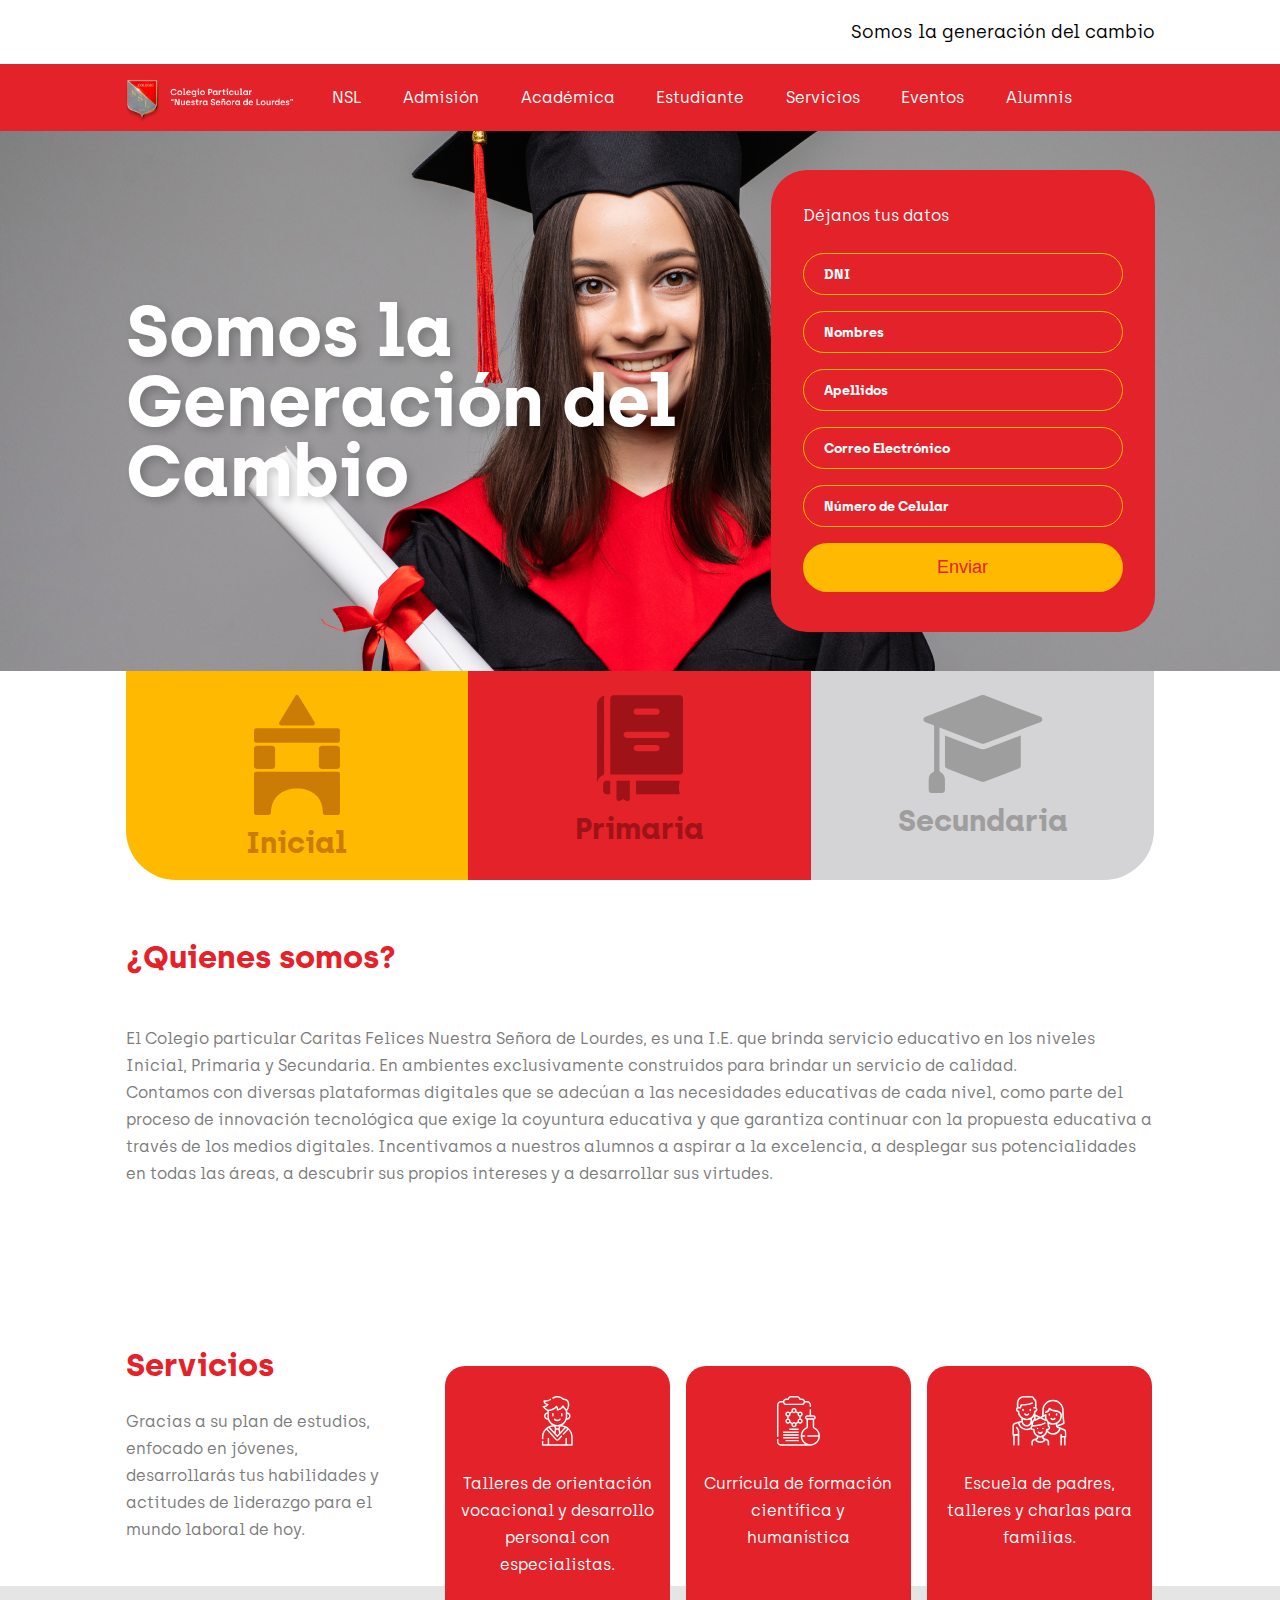
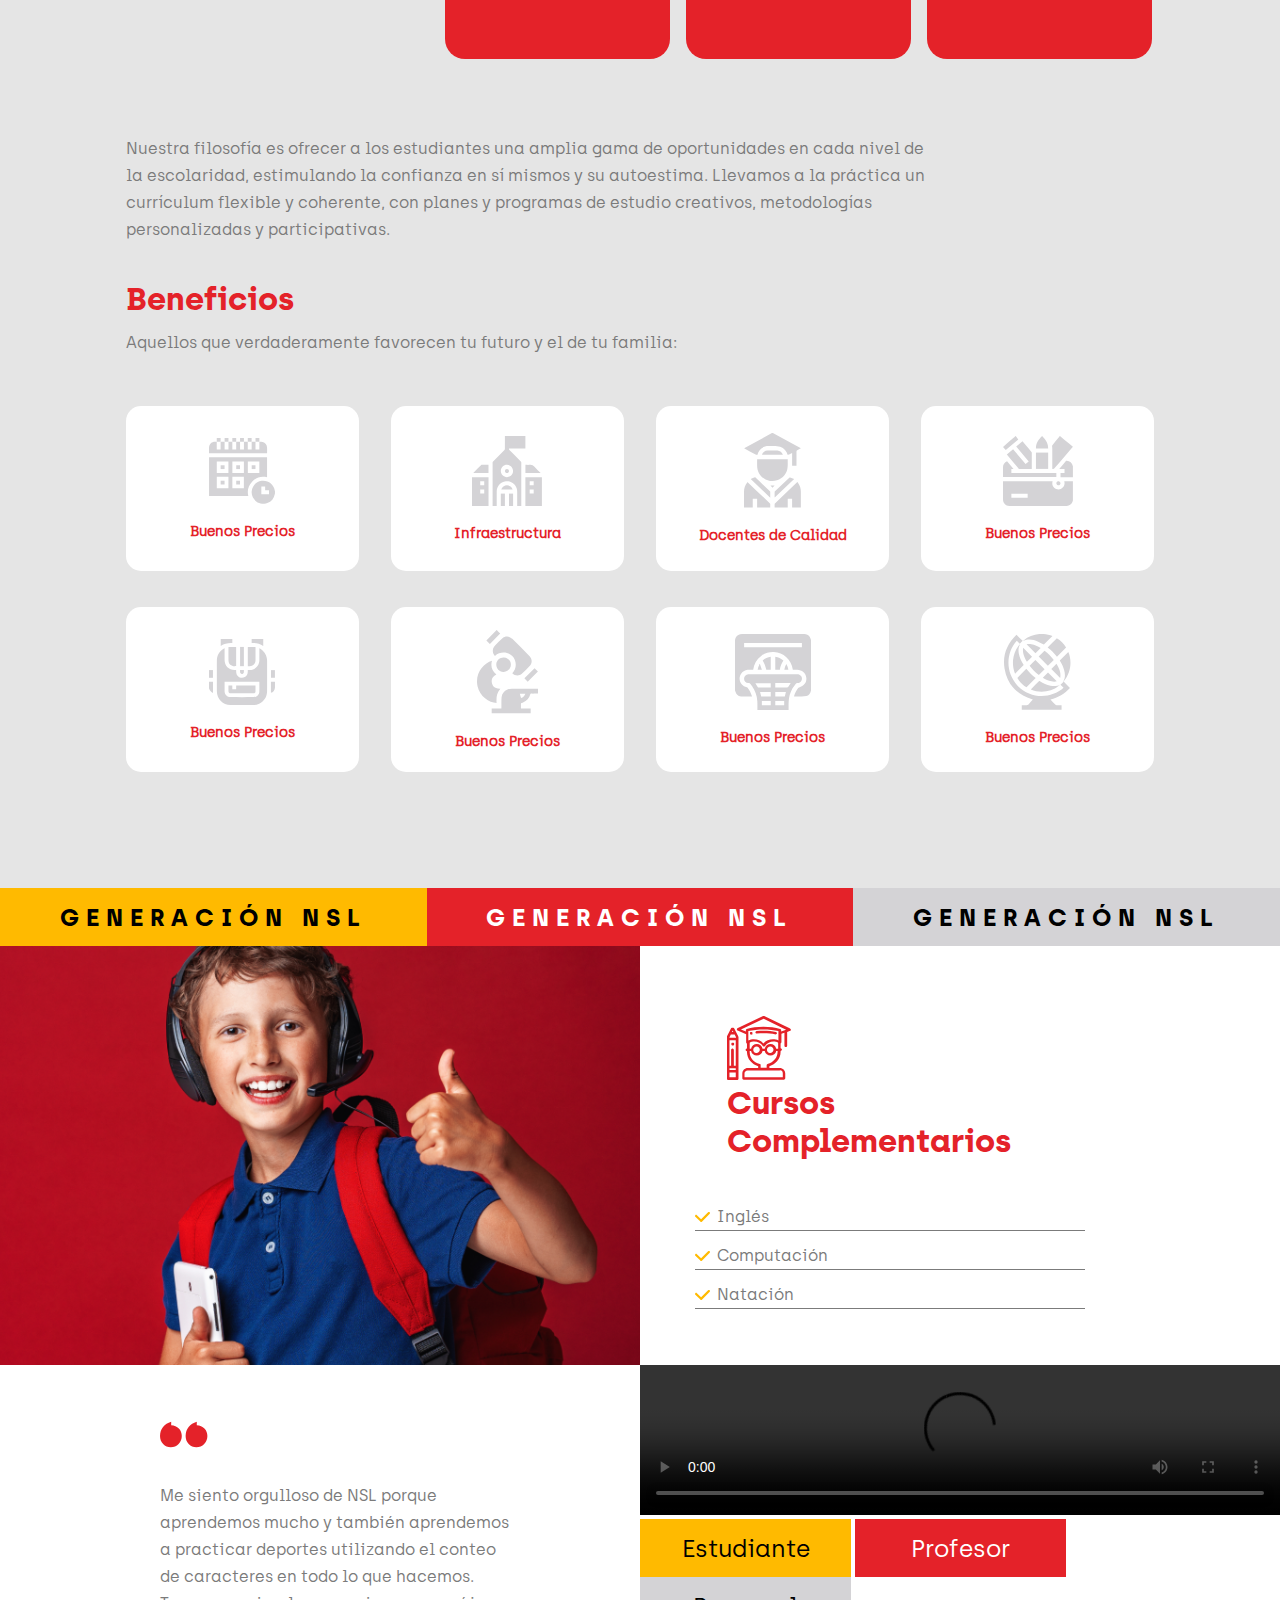
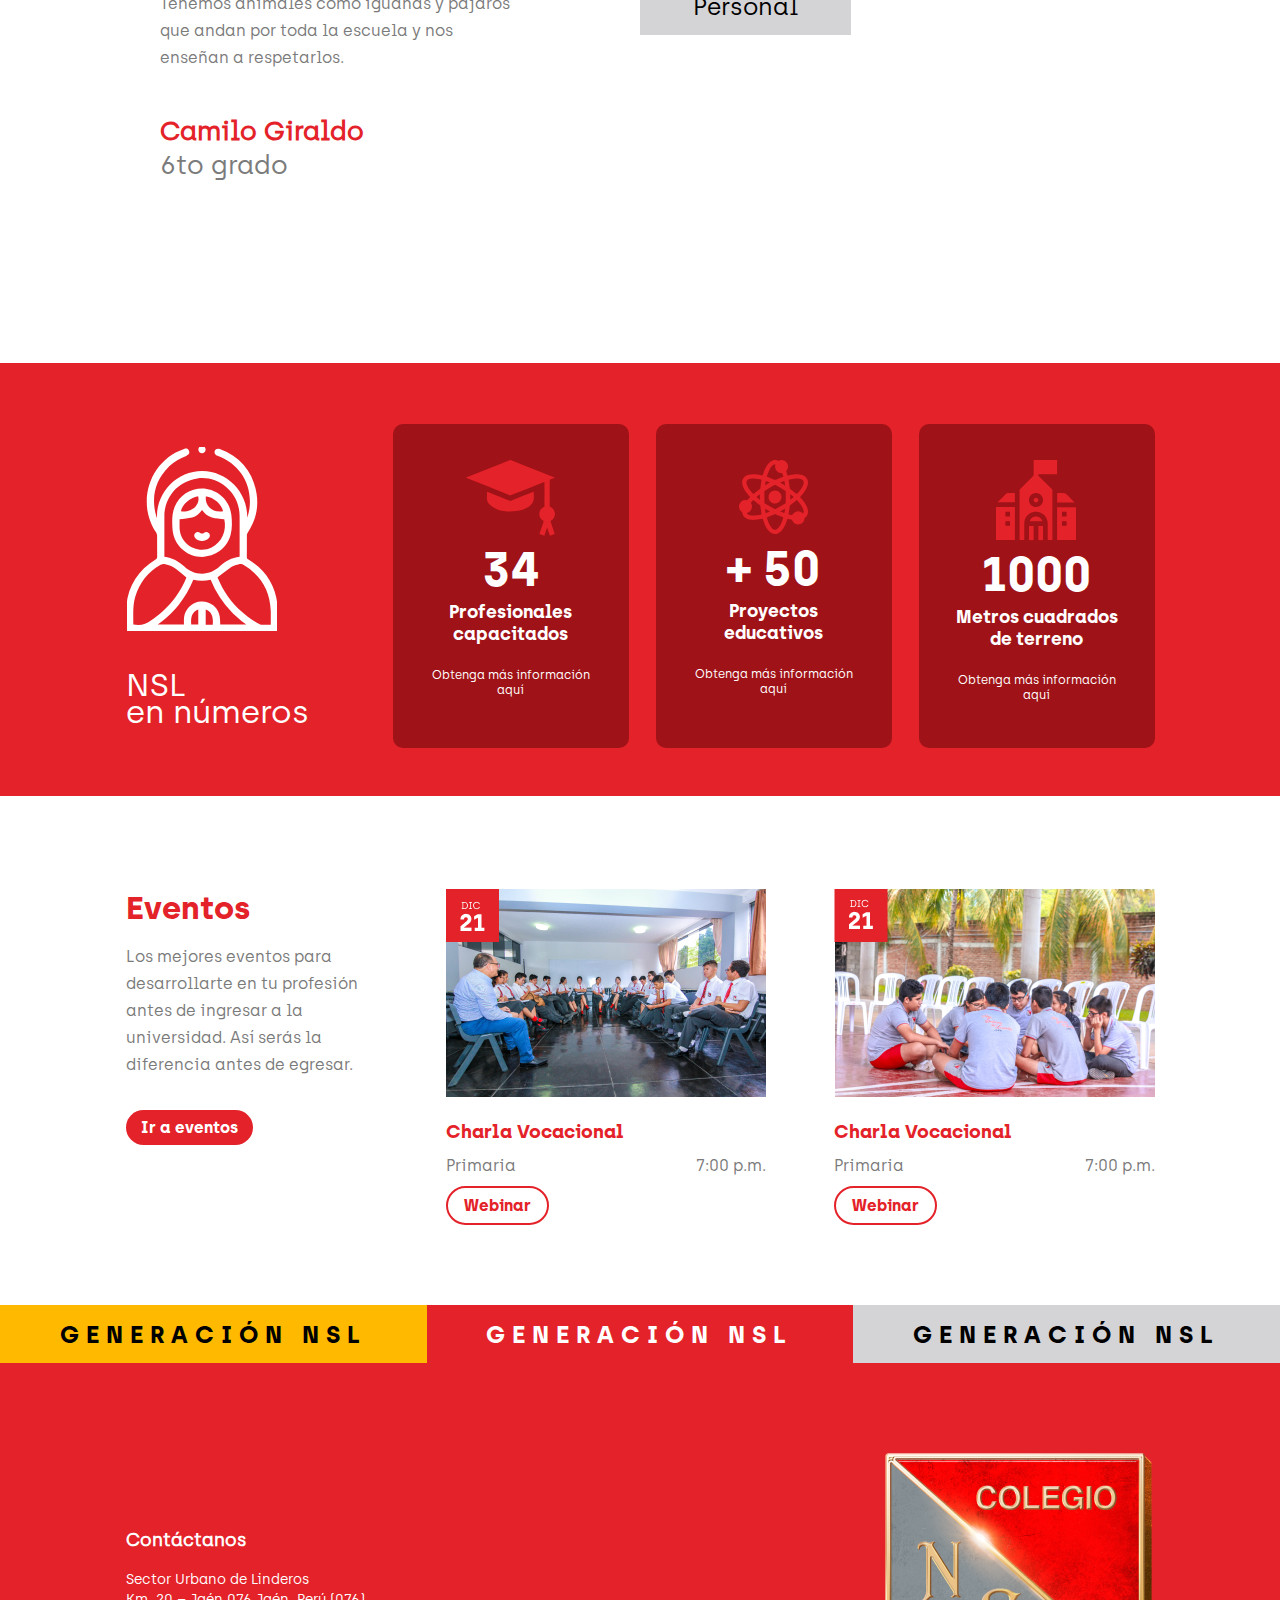
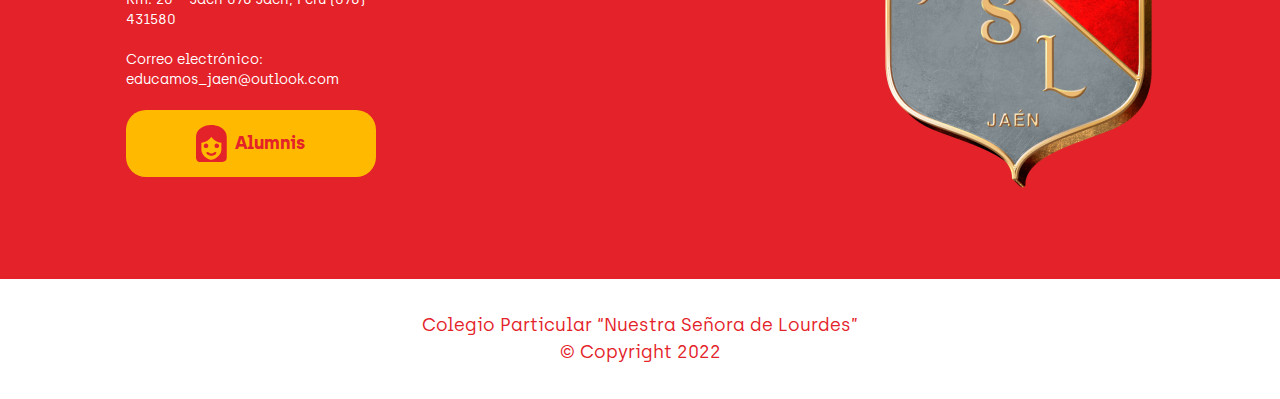
==== index.html @ 2067a3b2 "Agregando Responsive" ====
<!DOCTYPE html>
<html lang="es">
  <head>
    <meta charset="UTF-8" />
    <meta http-equiv="X-UA-Compatible" content="IE=edge" />
    <meta name="viewport" content="width=device-width, initial-scale=1.0" />
    <meta name="description" content="Colegio Particular 'Nuestra Señora de Lourdes'" />
    <link rel="stylesheet" href="./css/style.css" />
    <link
      rel="stylesheet"
      href="https://pro.fontawesome.com/releases/v5.10.0/css/all.css"
      integrity="sha384-AYmEC3Yw5cVb3ZcuHtOA93w35dYTsvhLPVnYs9eStHfGJvOvKxVfELGroGkvsg+p"
      crossorigin="anonymous"
    />
    <link href="https://code.ionicframework.com/ionicons/2.0.1/css/ionicons.min.css" rel="stylesheet" type="text/css" />
    <link rel="stylesheet" href="./css/menu.css" />
    <title>Colegio Particular Nuestra Señora de Lourdes</title>
  </head>
  <body>
    <div class="social-media">
      <div class="wrapper social-media-items">
        <div class="social-media-content">
          <ul class="social">
            <li>
              <a href="https://www.facebook.com/NSLJaen" rel="noopener" target="_blank"><i class="fab fa-facebook"></i></a>
            </li>
            <li>
              <a href="https://www.facebook.com/NSLJaen" rel="noopener" target="_blank"><i class="fab fa-instagram"></i></a>
            </li>
            <li>
              <a href="https://www.facebook.com/NSLJaen" rel="noopener" target="_blank"><i class="fab fa-whatsapp"></i></a>
            </li>
            <li>
              <a href="https://www.facebook.com/NSLJaen" rel="noopener" target="_blank"><i class="fab fa-youtube"></i></a>
            </li>
          </ul>
          <p class="slogan">Somos la generación del cambio</p>
        </div>
      </div>
    </div>
    <div class="header">
      <div class="wrapper">
        <!-- <div class="header-content">
          <header class="container-items">
            <div class="logo">
              <img src="./images/logo_nsl_copia.png" alt="Logo del Colegio Particular Nuestra Señora de Lourdes" />
            </div>
            <nav class="menu">
              <ul class="menu-items">
                <li><a href="#" class="active" rel="noopener">NSL</a></li>
                <li><a href="#" rel="noopener">Admisión</a></li>
                <li><a href="#" rel="noopener">Académica</a></li>
                <li><a href="#" rel="noopener">Estudiante</a></li>
                <li><a href="#" rel="noopener">Servicios</a></li>
                <li><a href="#" rel="noopener">Eventos</a></li>
                <li><a href="#" rel="noopener">Alumnis</a></li>
              </ul>
            </nav>
          </header>
        </div> -->
        <div class="menu-container">
          <div class="menu">
            <a href="#" class="logo"><img src="./images/logo_nsl_copia.png" class="logo-menu" alt="" /></a>
            <ul class="clearfix">
              <li>
                <a href="#">NSL</a>
                <ul>
                  <li>
                    <ul>
                      <li><a href="#">Quienes Somos</a></li>
                      <li><a href="#">Misión</a></li>
                      <li><a href="#">Visión</a></li>
                      <li><a href="#">Historia</a></li>
                      <li>
                        <a href="#"><i class="fas fa-file-invoice"></i> Brochure</a>
                      </li>
                    </ul>
                  </li>
                  <li>
                    <h3>Ultimas Noticias</h3>
                    <ul>
                      <li><a href="#">Estudiante Jaime Cardenas ganó el concurso......</a></li>
                      <li><a href="#">Estudiante Jaime Cardenas ganó el concurso......</a></li>
                      <li><a href="#">Estudiante Jaime Cardenas ganó el concurso......</a></li>
                    </ul>
                  </li>
                  <li>
                    <ul>
                      <li><img class="image-menu" src="./images/img_menu.png" /></li>
                    </ul>
                  </li>
                </ul>
              </li>
              <!--
              <li>
                <a href="#">Académico</a>
                <ul>
                  <li><a href="#">Today</a></li>
                  <li><a href="#">Calendar</a></li>
                  <li><a href="#">Sport</a></li>
                </ul>
              </li>
              <li>
                <a href="#">Estudiante</a>
                <ul>
                  <li>
                    <a href="#">School</a>
                    <ul>
                      <li><a href="#">Lidership</a></li>
                      <li><a href="#">History</a></li>
                      <li><a href="#">Locations</a></li>
                      <li><a href="#">Careers</a></li>
                    </ul>
                  </li>
                  <li>
                    <a href="#">Study</a>
                    <ul>
                      <li><a href="#">Undergraduate</a></li>
                      <li><a href="#">Masters</a></li>
                      <li><a href="#">International</a></li>
                      <li><a href="#">Online</a></li>
                    </ul>
                  </li>
                  <li>
                    <a href="#">Study</a>
                    <ul>
                      <li><a href="#">Undergraduate</a></li>
                      <li><a href="#">Masters</a></li>
                      <li><a href="#">International</a></li>
                      <li><a href="#">Online</a></li>
                    </ul>
                  </li>
                  <li>
                    <a href="#">Empty sub</a>
                    <ul>
                      <li><img src="https://placeimg.com/300/200/people" /></li>
                    </ul>
                  </li>
                </ul>
              </li> -->
              <li><a href="#">Admisión</a></li>
              <li><a href="#">Académica</a></li>
              <li><a href="#">Estudiante</a></li>
              <li><a href="#">Servicios</a></li>
              <li><a href="#">Eventos</a></li>
              <li><a href="#">Alumnis</a></li>
            </ul>
          </div>
        </div>
      </div>
    </div>
    <main>
      <section class="slide">
        <div class="wrapper items">
          <div class="slide-content">
            <h1 class="title">Somos la Generación del Cambio</h1>
            <div class="form-slide">
              <form action="">
                <p>Déjanos tus datos</p>
                <input type="text" name="dni" id="dni" autocomplete="dni" placeholder="DNI" required maxlength="8" />
                <input type="text" name="nombre" id="nombre" autocomplete="nombre" placeholder="Nombres" required />
                <input type="text" name="apellidos" id="apellidos" autocomplete="apellidos" placeholder="Apellidos" required />
                <input type="email" name="email" id="email" autocomplete="email" placeholder="Correo Electrónico" required />
                <input type="text" name="telefono" id="telefono" autocomplete="telefono" placeholder="Número de Celular" required maxlength="9" />
                <input type="submit" value="Enviar" />
              </form>
            </div>
          </div>
        </div>
      </section>
      <section class="niveles">
        <div class="wrapper">
          <div class="niveles-content">
            <div class="box-inicial">
              <img src="./images/icon/icono_inicial.svg" alt="" />
              <p>Inicial</p>
            </div>
            <div class="box-primaria">
              <img src="./images/icon/icono_primaria.svg" alt="" />
              <p>Primaria</p>
            </div>
            <div class="box-secundaria">
              <img src="./images/icon/icono_secundaria.svg" alt="" />
              <p>Secundaria</p>
            </div>
          </div>
        </div>
      </section>
      <section class="about">
        <div class="wrapper">
          <div class="about-content">
            <h2>¿Quienes somos?</h2>
            <p>
              El Colegio particular Caritas Felices Nuestra Señora de Lourdes, es una I.E. que brinda servicio educativo en los niveles Inicial, Primaria y Secundaria. En ambientes
              exclusivamente construidos para brindar un servicio de calidad. <br />
              Contamos con diversas plataformas digitales que se adecúan a las necesidades educativas de cada nivel, como parte del proceso de innovación tecnológica que exige la
              coyuntura educativa y que garantiza continuar con la propuesta educativa a través de los medios digitales. Incentivamos a nuestros alumnos a aspirar a la excelencia,
              a desplegar sus potencialidades en todas las áreas, a descubrir sus propios intereses y a desarrollar sus virtudes.
            </p>
          </div>
        </div>
      </section>
      <section class="services">
        <div class="wrapper">
          <div class="services-content">
            <div class="services-items">
              <h2>Servicios</h2>
              <p>Gracias a su plan de estudios, enfocado en jóvenes, desarrollarás tus habilidades y actitudes de liderazgo para el mundo laboral de hoy.</p>
            </div>
            <div id="carrusel">
              <a href="#" class="left-arrow"><i class="fas fa-caret-circle-left"></i></a>
              <a href="#" class="right-arrow"><i class="fas fa-caret-circle-right"></i></a>
              <div class="carrusel">
                <div class="box-services" id="product_0">
                  <img src="./images/talleres.svg" width="195" height="100" />
                  <p>Talleres de orientación vocacional y desarrollo personal con especialistas.</p>
                </div>
                <div class="box-services" id="product_1">
                  <img src="./images/curricula.svg" width="195" height="100" />
                  <p>Currícula de formación científica y humanística</p>
                </div>
                <div class="box-services" id="product_2">
                  <img src="./images/charla.svg" width="195" height="100" />
                  <p>Escuela de padres, talleres y charlas para familias.</p>
                </div>
                <div class="box-services" id="product_3">
                  <img src="./images/bienestar.svg" width="195" height="100" />
                  <p>Servicio de bienestar estudiantil para que tu experiencia sea integral.</p>
                </div>
              </div>
            </div>
          </div>
        </div>
      </section>
      <section class="filosofia">
        <div class="wrapper">
          <div class="filosofia-content">
            <p>
              Nuestra filosofía es ofrecer a los estudiantes una amplia gama de oportunidades en cada nivel de la escolaridad, estimulando la confianza en sí mismos y su
              autoestima. Llevamos a la práctica un currículum flexible y coherente, con planes y programas de estudio creativos, metodologías personalizadas y participativas.
            </p>
          </div>
        </div>
      </section>
      <section class="benefit">
        <div class="wrapper">
          <div class="benefit-content">
            <h2>Beneficios</h2>
            <p>Aquellos que verdaderamente favorecen tu futuro y el de tu familia:</p>
            <div class="row">
              <div class="row-item">
                <img src="./images/beneficios/beneficio01.svg" alt="" />
                <h3>Buenos Precios</h3>
              </div>
              <div class="row-item">
                <img src="./images/beneficios/beneficio02.svg" alt="" />
                <h3>Infraestructura</h3>
              </div>
              <div class="row-item">
                <img src="./images/beneficios/beneficio03.svg" alt="" />
                <h3>Docentes de Calidad</h3>
              </div>
              <div class="row-item">
                <img src="./images/beneficios/beneficio04.svg" alt="" />
                <h3>Buenos Precios</h3>
              </div>
              <div class="row-item">
                <img src="./images/beneficios/beneficio05.svg" alt="" />
                <h3>Buenos Precios</h3>
              </div>
              <div class="row-item">
                <img src="./images/beneficios/beneficio06.svg" alt="" />
                <h3>Buenos Precios</h3>
              </div>
              <div class="row-item">
                <img src="./images/beneficios/beneficio07.svg" alt="" />
                <h3>Buenos Precios</h3>
              </div>
              <div class="row-item">
                <img src="./images/beneficios/beneficio08.svg" alt="" />
                <h3>Buenos Precios</h3>
              </div>
            </div>
          </div>
        </div>
      </section>
      <section class="banner">
        <div class="banner-content">
          <div class="banner-content-box01">
            <p>Generación NSL</p>
          </div>
          <div class="banner-content-box02">
            <p>Generación NSL</p>
          </div>
          <div class="banner-content-box03">
            <p>Generación NSL</p>
          </div>
        </div>
      </section>
      <section class="cursos">
        <div class="cursos-content">
          <div class="cursos-content-items01"></div>
          <div class="cursos-content-items02">
            <div class="box-items02">
              <img src="./images/icon/profesor.svg" alt="" />
              <h2>Cursos Complementarios</h2>
              <ul>
                <li>Inglés</li>
                <li>Computación</li>
                <li>Natación</li>
              </ul>
            </div>
          </div>
        </div>
      </section>
      <section class="messages">
        <div class="messages-content">
          <div class="messages-box01">
            <div class="messages-box01-content">
              <img src="./images/comillas.svg" alt="" />
              <p class="comment">
                Me siento orgulloso de NSL porque aprendemos mucho y también aprendemos a practicar deportes utilizando el conteo de caracteres en todo lo que hacemos. Tenemos
                animales como iguanas y pájaros que andan por toda la escuela y nos enseñan a respetarlos.
              </p>
              <h3 class="tittle-comment">Camilo Giraldo</h3>
              <p class="grado-comment">6to grado</p>
            </div>
          </div>
          <div class="messages-box02">
            <div class="messages-box02-content">
              <div id="Study" class="tipoPersona">
                <video src="./video/video1.mp4" controls poster="">Tu navegador no admite el elemento <code>video</code>.</video>
              </div>
              <div id="Teacher" class="tipoPersona" style="display: none">
                <div class="imagen-slider"></div>
              </div>

              <div id="Personal" class="tipoPersona" style="display: none">
                <div class="imagen-slider"></div>
              </div>
              <div class="grado-content">
                <button class="button-study" onclick="openTab('Study')">Estudiante</button>
                <button class="button-teacher" onclick="openTab('Teacher')">Profesor</button>
                <button class="button-personal" onclick="openTab('Personal')">Personal</button>
                <!-- <div class="grado-content-box01">
                  <p>Estudiantes</p>
                </div>
                <div class="grado-content-box02">
                  <p>Profesores</p>
                </div>
                <div class="grado-content-box03">
                  <p>Personal</p>
                </div> -->
              </div>
            </div>
          </div>
        </div>
      </section>
      <section class="college">
        <div class="wrapper">
          <div class="college-content">
            <div class="row-college">
              <div class="box-logo">
                <img src="./images/logo-blanco.svg" alt="" />
                <p class="description-college">
                  NSL <br />
                  en números
                </p>
              </div>
              <div class="box-items">
                <img src="./images/birrete.svg" alt="" />
                <p class="number">34</p>
                <h4 class="tittle">Profesionales capacitados</h4>
                <p class="description">Obtenga más información aquí</p>
              </div>
              <div class="box-items">
                <img src="./images/atomo.svg" alt="" />
                <p class="number">+ 50</p>
                <h4 class="tittle">Proyectos educativos</h4>
                <p class="description">Obtenga más información aquí</p>
              </div>
              <div class="box-items">
                <img src="./images/colegio.svg" alt="" />
                <p class="number">1000</p>
                <h4 class="tittle">Metros cuadrados de terreno</h4>
                <p class="description">Obtenga más información aquí</p>
              </div>
            </div>
          </div>
        </div>
      </section>
      <section class="events">
        <div class="wrapper">
          <div class="events-content">
            <div class="row-events">
              <h2>Eventos</h2>
              <p class="subtittle">Los mejores eventos para desarrollarte en tu profesión antes de ingresar a la universidad. Así serás la diferencia antes de egresar.</p>
              <div class="button">
                <a href="#">Ir a eventos <i class="far fa-arrow-right"></i></a>
              </div>
            </div>
            <div class="row-events">
              <img src="./images/evento01.png" alt="" />
              <h3>Charla Vocacional</h3>
              <div class="details-events">
                <p>Primaria</p>
                <p><i class="far fa-clock"></i> 7:00 p.m.</p>
              </div>
              <div class="btn-event">
                <a href="#">Webinar</a>
              </div>
            </div>
            <div class="row-events">
              <img src="./images/evento02.png" alt="" />
              <h3>Charla Vocacional</h3>
              <div class="details-events">
                <p>Primaria</p>
                <p><i class="far fa-clock"></i> 7:00 p.m.</p>
              </div>
              <div class="btn-event">
                <a href="#">Webinar</a>
              </div>
            </div>
          </div>
        </div>
      </section>
      <section class="banner">
        <div class="banner-content">
          <div class="banner-content-box01">
            <p>Generación NSL</p>
          </div>
          <div class="banner-content-box02">
            <p>Generación NSL</p>
          </div>
          <div class="banner-content-box03">
            <p>Generación NSL</p>
          </div>
        </div>
      </section>
    </main>
    <footer class="footer">
      <div class="wrapper">
        <div class="footer-content">
          <div class="footer-contact">
            <div class="social-media-content">
              <ul class="social">
                <li>
                  <a href="https://www.facebook.com/NSLJaen" rel="noopener" target="_blank"><i class="fab fa-facebook"></i></a>
                </li>
                <li>
                  <a href="https://www.facebook.com/NSLJaen" rel="noopener" target="_blank"><i class="fab fa-instagram"></i></a>
                </li>
                <li>
                  <a href="https://www.facebook.com/NSLJaen" rel="noopener" target="_blank"><i class="fab fa-whatsapp"></i></a>
                </li>
                <li>
                  <a href="https://www.facebook.com/NSLJaen" rel="noopener" target="_blank"><i class="fab fa-youtube"></i></a>
                </li>
              </ul>
            </div>
            <p class="tittle">Contáctanos</p>
            <p>
              Sector Urbano de Linderos <br />
              Km. 20 – Jaén 076 Jaén, Perú (076) 431580
            </p>
            <p>Correo electrónico: educamos_jaen@outlook.com</p>
            <div class="btn-alumni">
              <img src="./images/alumnis.svg" alt="" />
              <a href="">&nbsp;&nbsp;Alumnis</a>
            </div>
          </div>
          <div>
            <img src="./images/nsl_logo3d.png" alt="" />
          </div>
        </div>
      </div>
      <div class="footer-name">
        <p>Colegio Particular “Nuestra Señora de Lourdes”</p>
        <p>© Copyright 2022</p>
      </div>
    </footer>
    <script src="https://code.jquery.com/jquery-3.2.1.js"></script>
    <script src="./js/script.js"></script>
    <script src="./js/menu.js"></script>
  </body>
</html>
---- css/style.css ----
@font-face {
  font-family: Archia;
  src: url(../fonts/Archia-Regular.otf);
  font-style: normal;
  font-weight: 400;
}

@font-face {
  font-family: ArchiaBold;
  src: url(../fonts/Archia-Bold.otf);
  font-style: normal;
  font-weight: 400;
}

:root {
  --black: #0000;
  --white: #ffffff;
  --red20: #e42229;
  --red10: #9f1217;
  --yellow20: #ffba00;
  --yellow10: #cb7c05;
  --gray40: #e5e5e5;
  --gray30: #d4d3d6;
  --gray20: #9e9e9f;
  --gray10: #7b7b7b;
}

* {
  margin: 0;
  padding: 0;
}

body {
  font-family: "Archia", sans-serif;
  background: var(--white);
}

h2 {
  font-family: "ArchiaBold", sans-serif;
  font-size: 32px;
  color: var(--red20);
}

p {
  color: var(--gray10);
  font-size: 16px;
  line-height: 27px;
}

.wrapper {
  max-inline-size: 1059px;
  margin: auto;
  padding: 0 15px;
}

/* SOCIAL MEDIA - SLOGAN */
.social-media-content {
  height: 40px;
  display: flex;
  justify-content: space-between;
  align-items: center;
}

.social-media-content li {
  position: relative;
  display: inline-block;
  font-size: 18px;
}

.social {
  margin: 4px 0 4px 0;
}

.social a {
  padding-right: 5px;
  color: var(--red20);
}

.social a:hover {
  color: var(--red10);
}

.slogan {
  font-size: 12px;
  color: #000;
}

/* HEADER */
.header {
  background-color: var(--red20);
  position: sticky;
  top: 0;
  z-index: 999;
}

/*header {
  display: flex;
  justify-content: space-between;
  align-items: center;
}

.menu {
  width: 100%;
}

nav ul {
  display: flex;
  justify-content: space-around;
}

.logo img {
  height: 60px;
}

.menu-items li {
  list-style: none;
}

.menu-items a {
  color: var(--white);
  text-decoration: none;
  padding: 20px;
}

.menu-items a:hover {
  color: black;
  background-color: var(--yellow20);
  padding: 20px;
}

.active {
  color: black;
  background-color: var(--yellow20);
  padding: 20px;
} */

/* PRINCIPAL */
.slide {
  background: url(../images/estudiante_fondo.png);
  background-repeat: no-repeat;
  background-position: center;
  background-size: cover;
}

.items {
  display: flex;
  height: 540px;
}

.title {
  font-family: "ArchiaBold", sans-serif;
  width: 200px;
  font-weight: bold;
  font-size: 32px;
  line-height: 40px;
  padding: 10px 0 10px 0;
  color: var(--white);
  text-shadow: 4px 4px 8px rgba(0, 0, 0, 0.2);
}

.form-slide {
  background: var(--red20);
  border-radius: 36px;
  padding: 32px;
  width: 100%;
}

.form-slide p {
  color: white;
  padding-bottom: 16px;
}

input[type="text"],
[type="email"] {
  font-family: "ArchiaBold", sans-serif;
  width: 100%;
  padding: 5px 5px;
  margin: 6px 0;
  display: inline-block;
  border: 1px solid var(--yellow20);
  color: var(--white);
  border-radius: 50px;
  box-sizing: border-box;
  background: transparent;
}

input[type="submit"] {
  width: 100%;
  background-color: var(--yellow20);
  font-size: 14px;
  color: var(--red20);
  padding: 10px 10px;
  margin: 8px 0;
  border: none;
  border-radius: 50px;
  cursor: pointer;
}

input[type="submit"]:hover {
  background-color: var(--yellow10);
  color: var(--white);
}

::placeholder {
  color: var(--white);
}

:focus {
  outline: none;
}

/* SECTION 02 */
.niveles-content {
  display: flex;
  text-align: center;
}

.box-inicial {
  background: var(--yellow20);
  height: 130px;
  width: 33.33%;
  border-bottom-left-radius: 20px;
}

.box-inicial img {
  width: 25%;
  padding-top: 24px;
}

.box-inicial p {
  font-family: "ArchiaBold", sans-serif;
  font-size: 18px;
  padding-top: 10px;
  color: var(--yellow10);
}

.box-primaria {
  background: var(--red20);
  height: 130px;
  width: 33.33%;
}

.box-primaria img {
  width: 25%;
  padding-top: 24px;
}

.box-primaria p {
  font-family: "ArchiaBold", sans-serif;
  font-size: 18px;
  padding-top: 10px;
  color: var(--red10);
}

.box-secundaria {
  background: var(--gray30);
  height: 130px;
  width: 33.33%;
  border-bottom-right-radius: 20px;
}

.box-secundaria img {
  width: 35%;
  padding-top: 24px;
}

.box-secundaria p {
  font-family: "ArchiaBold", sans-serif;
  font-size: 18px;
  padding-top: 10px;
  color: var(--gray20);
}

/* QUIENES SOMOS*/
.about-content {
  padding-top: 48px;
  padding-bottom: 50px;
}

.about-content p {
  padding-top: 30px;
}

/* SERVICIOS */
.services-content {
  padding-top: 10px;
  padding-bottom: 57px;
  display: flex;
  flex-wrap: wrap;
  justify-content: space-between;
  height: 250px;
}

.services-items {
  width: 100%;
}

.services-content h2 {
  padding-bottom: 24px;
}

/* FILOSOFIA*/
.filosofia {
  padding-top: 370px;
  padding-bottom: 37px;
  background: var(--gray40);
}

.filosofia-content p {
  width: 100%;
}

/* BENEFICIOS */
.benefit {
  background: var(--gray40);
}

.benefit-content h2 {
  padding-bottom: 11px;
}

.benefit-content p {
  padding-bottom: 50px;
}

.row {
  display: flex;
  flex-wrap: wrap;
  justify-content: space-between;
  padding-bottom: 80px;
}

.row-item {
  display: flex;
  flex-direction: column;
  align-items: center;
  justify-content: center;
  background: var(--white);
  border-radius: 15px;
  width: 233px;
  height: 165px;
  margin-bottom: 36px;
}

.row-item:hover {
  box-shadow: 0 2px 5px 0 rgba(0, 0, 0, 0.16), 0 2px 10px 0 rgba(0, 0, 0, 0.12);
}

.row-item h3 {
  font-size: 14px;
  padding-top: 19px;
  color: var(--red20);
}

/* SECTION 05 */
.banner-content {
  display: flex;
  justify-content: space-evenly;
  align-items: center;
}

.banner-content p {
  font-size: 24px;
  font-family: "ArchiaBold", sans-serif;
  text-transform: uppercase;
  letter-spacing: 7px;
}

.banner-content-box01 {
  display: flex;
  flex-direction: column;
  align-items: center;
  justify-content: center;
  background: var(--yellow20);
  width: 33.33%;
  height: 58px;
}

.banner-content-box01 p {
  color: #000;
}

.banner-content-box02 {
  display: flex;
  flex-direction: column;
  align-items: center;
  justify-content: center;
  background: var(--red20);
  width: 33.33%;
  height: 58px;
}

.banner-content-box02 p {
  color: white;
}

.banner-content-box03 {
  display: flex;
  flex-direction: column;
  align-items: center;
  justify-content: center;
  background: var(--gray30);
  width: 33.33%;
  height: 58px;
}

.banner-content-box03 p {
  color: #000;
}

/* SECTION 06 */
.cursos-content {
  display: flex;
  flex-wrap: wrap;
}

.cursos-content-items01 {
  background: url(../images/estudiante.png);
  background-repeat: no-repeat;
  background-position: center;
  background-size: cover;
  width: 50%;
}

.cursos-content-items02 {
  width: 50%;
}

.box-items02 {
  width: 500px;
}

.cursos-content-items02 img {
  padding-top: 70px;
  padding-left: 87px;
}

.cursos-content-items02 h2 {
  width: 298px;
  padding-left: 87px;
  font-size: 32px;
}

.cursos-content-items02 ul {
  list-style: square url(../images/icon/check.svg) inside;
  padding-top: 32px;
  padding-left: 55px;
  padding-right: 55px;
  padding-bottom: 56px;
  color: var(--gray10);
}

.cursos-content-items02 li::marker {
  font-size: 2rem;
}

.cursos-content-items02 li {
  border-bottom: 1px solid var(--gray10);
}

/* SECTION 07 */
.messages-content {
  height: 598px;
  display: flex;
}

.messages-box01 {
  width: 50%;
}

.messages-box01-content {
  width: 400px;
  padding-left: 25%;
}

.messages-box01-content h3 {
  font-size: 26px;
  color: var(--red20);
}

.messages-box01-content .grado-comment {
  font-size: 26px;
  padding-top: 5px;
  color: var(--gray10);
}

.messages-box01 img {
  padding-top: 56px;
  padding-bottom: 30px;
}

.messages-box01 p {
  font-size: 16px;
}

.comment {
  width: 358px;
  padding-bottom: 44px;
}

.messages-box02 {
  width: 50%;
}

.grado-content button {
  font-family: "Archia", sans-serif;
  width: 33%;
  height: 58px;
  border: none;
  font-size: 24px;
  margin: 0%;
  padding: 0;
  cursor: pointer;
}

button.button-study {
  background: var(--yellow20);
}

button.button-study:hover {
  background: var(--yellow10);
}

button.button-teacher {
  background: var(--red20);
  color: var(--white);
}

button.button-teacher:hover {
  background: var(--red10);
}

button.button-personal {
  background: var(--gray30);
  color: #000;
}

button.button-personal:hover {
  background: var(--gray20);
}

video {
  width: 100%;
  height: auto;
}
.imagen-slider {
  height: 535px;
  margin-bottom: 5px;
  background: url(../images/estudiante02.png);
  background-repeat: no-repeat;
  background-position: center;
  background-size: cover;
}

/* .grado-content {
  display: flex;
  height: 58px;
}

.grado-content-box01 {
  background: var(--yellow20);
  display: flex;
  justify-content: center;
  align-items: center;
  width: 33.33%;
  height: 100%;
}

.grado-content-box01 p {
  color: #000;
  font-size: 24px;
}

.grado-content-box02 {
  background: var(--red20);
  display: flex;
  justify-content: center;
  align-items: center;
  width: 33.33%;
}

.grado-content-box02 p {
  color: var(--white);
  font-size: 24px;
}

.grado-content-box03 {
  background: var(--gray30);
  display: flex;
  justify-content: center;
  align-items: center;
  width: 33.33%;
}

.grado-content-box03 p {
  color: #000;
  font-size: 24px;
} */

/* SECTION 08 */
.college {
  height: 433px;
  background: var(--red20);
}

.row-college {
  display: flex;
  justify-content: space-between;
  align-items: center;
  padding-top: 61px;
}

.box-logo {
  padding-right: 57px;
}

.row-college .description-college {
  font-size: 32px;
  color: var(--white);
  padding-top: 36px;
}

.box-items {
  display: flex;
  flex-direction: column;
  align-items: center;
  background: var(--red10);
  border-radius: 10px;
  text-align: center;
  width: 236px;
  height: 324px;
}

.box-items:hover {
  box-shadow: 0 2px 5px 0 rgba(0, 0, 0, 0.16), 0 2px 10px 0 rgba(0, 0, 0, 0.12);
}

.box-items img {
  padding-top: 36px;
}

.box-items .number {
  color: var(--white);
  font-family: "ArchiaBold", sans-serif;
  font-size: 48px;
  padding-top: 20px;
}

.box-items .tittle {
  color: var(--white);
  font-family: "ArchiaBold", sans-serif;
  font-size: 18px;
  padding-top: 18px;
  font-weight: 600;
  width: 180px;
}

.box-items .description {
  color: var(--white);
  font-size: 12px;
  padding-top: 23px;
  line-height: 15px;
  width: 161px;
}

/* SECTION 09 */
.events {
  height: 509px;
}

.events-content {
  display: flex;
  justify-content: space-between;
  padding-top: 93px;
}

.row-events .subtittle {
  width: 253px;
  padding-top: 16px;
}

.row-events .button {
  padding-top: 40px;
}

.row-events .details-events {
  padding-top: 40px;
}

.row-events a {
  text-decoration: none;
  font-family: "ArchiaBold", sans-serif;
  background-color: var(--red20);
  padding: 8px 15px;
  border-radius: 50px;
  color: var(--white);
}

.row-events a:hover {
  text-decoration: none;
  font-family: "ArchiaBold", sans-serif;
  background-color: var(--red10);
  padding: 8px 15px;
  border-radius: 50px;
  color: var(--white);
}
.row-events h3 {
  color: var(--red20);
  padding-top: 19px;
  font-family: "ArchiaBold", sans-serif;
}

.row-events .details-events {
  display: flex;
  justify-content: space-between;
  padding: 9px 0;
}

.details-events i {
  color: var(--yellow20);
  font-weight: 600;
  padding-right: 7px;
  padding-bottom: 9px;
}

.btn-event {
  padding-top: 8px;
}

.btn-event a {
  padding: 8px 16px;
  border: 2px solid var(--red20);
  background: var(--white);
  color: var(--red20);
}

.btn-event a:hover {
  background: var(--red20);
  color: var(--white);
}

/* FOOTER */
.footer {
  background: var(--red20);
}

.footer-content {
  display: flex;
  justify-content: space-between;
  align-items: center;
  height: 516px;
}

.footer-name {
  display: flex;
  flex-direction: column;
  justify-content: center;
  align-items: center;
  height: 120px;
  background: var(--white);
}

.footer .social-media-content {
  padding-bottom: 27px;
}

.footer-name p {
  color: var(--red20);
  font-size: 18px;
}

.footer-contact a {
  color: var(--yellow20);
}

.footer-contact a:hover {
  color: var(--white);
}

.footer .tittle {
  font-weight: bold;
  font-size: 18px;
}

.footer-contact p {
  color: var(--white);
  font-size: 14px;
  width: 250px;
  line-height: 20px;
  padding-bottom: 20px;
}

.btn-alumni {
  background: var(--yellow20);
  padding: 15px;
  display: flex;
  justify-content: center;
  align-items: center;
  border-radius: 20px;
  cursor: pointer;
}

.btn-alumni a {
  text-decoration: none;
  color: var(--red20);
  font-family: "ArchiaBold", sans-serif;
  font-size: 18px;
}

/* CARRUSEL */
/* ======================================================== */
#carrusel {
  float: left;
  width: 710px;
  overflow: hidden;
  height: 400px;
  position: relative;
  margin-top: 20px;
  margin-bottom: 20px;
}

#carrusel .left-arrow {
  position: absolute;
  left: 600px;
  z-index: 1;
  top: 50%;
  margin-top: 130px;
  color: var(--white);
  font-size: 42px;
  filter: drop-shadow(0px 4px 4px rgba(0, 0, 0, 0.25));
}

#carrusel .left-arrow:hover {
  color: var(--red20);
}

#carrusel .right-arrow {
  position: absolute;
  right: 1px;
  z-index: 1;
  top: 50%;
  margin-top: 130px;
  color: var(--white);
  font-size: 42px;
  filter: drop-shadow(0px 4px 4px rgba(0, 0, 0, 0.25));
}

#carrusel .right-arrow:hover {
  color: var(--red20);
}

.carrusel {
  width: 4000px;
  left: 0px;
  position: absolute;
  z-index: 0;
}

.carrusel > div {
  float: left;
  height: 293px;
  margin-right: 16px;
  width: 225px;
  text-align: center;
  background: var(--red20);
  border-radius: 20px;
}

.carrusel img {
  padding-top: 30px;
  padding-bottom: 20px;
}

.carrusel p {
  color: var(--white);
  padding: 0 15px;
}

.box-services {
  width: 198px;
}

/* RESPONSIVE */
@media (min-width: 600px) {
  h2 {
    font-family: "ArchiaBold", sans-serif;
    font-size: 32px;
  }

  p {
    font-size: 16px;
    line-height: 27px;
  }

  .wrapper {
    max-inline-size: 1059px;
    margin: auto;
    padding: 0 15px;
  }

  .social-media-content {
    height: 64px;
    display: flex;
    justify-content: space-between;
    align-items: center;
  }

  .social-media-content li {
    position: relative;
    display: inline-block;
    font-size: 30px;
  }

  .social {
    margin: 14px 0 14px 0;
  }

  .social a {
    padding-right: 21px;
  }

  .social a:hover {
  }

  .slogan {
    font-size: 18px;
  }

  .slide-content {
    display: flex;
    justify-content: space-between;
    align-items: center;
    width: 100%;
  }

  .title {
    font-family: "ArchiaBold", sans-serif;
    width: 564px;
    font-weight: bold;
    font-size: 72px;
    line-height: 70px;
    text-shadow: 4px 4px 8px rgba(0, 0, 0, 0.2);
  }

  .form-slide {
    border-radius: 36px;
    padding: 32px;
    width: 384px;
  }

  .form-slide p {
    padding-bottom: 16px;
  }

  input[type="text"],
  [type="email"] {
    font-family: "ArchiaBold", sans-serif;
    width: 100%;
    padding: 12px 20px;
    margin: 8px 0;
    display: inline-block;
    border-radius: 50px;
    box-sizing: border-box;
    background: transparent;
  }

  input[type="submit"] {
    width: 100%;
    font-size: 18px;
    padding: 14px 20px;
    margin: 8px 0;
    border: none;
    border-radius: 50px;
    cursor: pointer;
  }

  .niveles-content {
    display: flex;
    text-align: center;
  }

  .box-inicial {
    height: 209px;
    width: 33.33%;
    border-bottom-left-radius: 50px;
  }

  .box-inicial img {
    padding-top: 24px;
  }

  .box-inicial p {
    font-family: "ArchiaBold", sans-serif;
    font-size: 30px;
    padding-top: 10px;
  }

  .box-primaria {
    height: 209px;
    width: 33.33%;
  }

  .box-primaria img {
    padding-top: 24px;
  }

  .box-primaria p {
    font-family: "ArchiaBold", sans-serif;
    font-size: 30px;
    padding-top: 10px;
  }

  .box-secundaria {
    height: 209px;
    width: 33.33%;
    border-bottom-right-radius: 50px;
  }

  .box-secundaria img {
    padding-top: 24px;
  }

  .box-secundaria p {
    font-family: "ArchiaBold", sans-serif;
    font-size: 30px;
    padding-top: 10px;
  }

  .about-content {
    padding-top: 58px;
    padding-bottom: 149px;
  }

  .about-content p {
    padding-top: 49px;
  }

  .services-content {
    padding-top: 10px;
    padding-bottom: 57px;
    display: flex;
    justify-content: space-between;
    height: 250px;
  }

  .services-items {
    width: 253px;
  }

  .services-content h2 {
    padding-bottom: 24px;
  }

  .filosofia {
    padding-top: 149px;
    padding-bottom: 37px;
  }

  .filosofia-content p {
    width: 800px;
  }
}
---- css/menu.css ----
* {
  box-sizing: border-box;
}

a {
  color: white;
}

.menu {
  width: 100%;
}

.menu-container {
  margin: 0 auto;
  background: #e42229;
}

.menu a.logo {
  display: inline-block;
  width: 18%;
  float: left;
}

.menu .logo-menu {
  padding-top: 15px;
  padding-right: 15px;
}

.menu img {
  max-width: 100%;
}

.menu-mobile {
  display: none;
  padding: 20px;
}

.menu-mobile:after {
  content: "\f394";
  font-family: "Ionicons";
  font-size: 2.5rem;
  padding: 0;
  float: right;
  position: relative;
  top: 50%;
  -webkit-transform: translateY(-25%);
  transform: translateY(-25%);
}

.menu-dropdown-icon:before {
  content: "\f489";
  font-family: "Ionicons";
  display: none;
  cursor: pointer;
  float: right;
  padding: 1.5em 2em;
  background: #fff;
  color: #333;
}

.menu > ul {
  margin: 0 auto;
  width: 90%;
  list-style: none;
  padding: 0;
  position: relative;
  /* IF .menu position=relative -> ul = container width, ELSE ul = 100% width */
  box-sizing: border-box;
  clear: right;
}

.menu > ul:before,
.menu > ul:after {
  content: "";
  display: table;
}

.menu > ul:after {
  clear: both;
}

.menu > ul > li {
  float: left;
  background: #e42229;
  padding: 0;
  margin: 0;
}

.menu > ul > li a {
  text-decoration: none;
  padding: 1.5em 1.3em;
  display: block;
}

.menu > ul > li:hover {
  background: #ffba00;
}

.menu a:hover {
  color: black;
}

.menu > ul > li > ul {
  display: none;
  width: 100%;
  background: white;
  padding: 20px;
  position: absolute;
  z-index: 99;
  left: 0;
  margin: 0;
  list-style: none;
  box-sizing: border-box;
}

.menu > ul > li > ul:before,
.menu > ul > li > ul:after {
  content: "";
  display: table;
}

.menu > ul > li > ul:after {
  clear: both;
}

.menu > ul > li > ul > li {
  margin: 0;
  padding-bottom: 0;
  list-style: none;
  width: 33%;
  background: none;
  float: left;
}

.menu > ul > li > ul > li a {
  color: #777;
  padding: 0.2em 0;
  width: 95%;
  display: block;
  border-bottom: 1px solid #ccc;
}

.menu > ul > li > ul > li a:hover {
  color: #ffba00;
  background: #e42229;
  padding: 10px;
}

.menu > ul > li > ul > li > ul {
  display: block;
  padding: 0;
  margin: 10px 0 0;
  list-style: none;
  box-sizing: border-box;
}

.menu > ul > li > ul > li > ul:before,
.menu > ul > li > ul > li > ul:after {
  content: "";
  display: table;
}

.menu > ul > li > ul > li > ul:after {
  clear: both;
}

.menu > ul > li > ul > li > ul > li {
  float: left;
  width: 100%;
  padding: 10px 0;
  margin: 0;
  font-size: 0.8em;
}

.menu > ul > li > ul > li > ul > li a {
  border: 0;
  font-size: 14px;
}

.menu > ul > li > ul.normal-sub {
  width: 300px;
  left: auto;
  padding: 10px 20px;
}

.menu > ul > li > ul.normal-sub > li {
  width: 100%;
}

.menu > ul > li > ul.normal-sub > li a {
  border: 0;
  padding: 1em 0;
}

/* ––––––––––––––––––––––––––––––––––––––––––––––––––
Mobile style's
–––––––––––––––––––––––––––––––––––––––––––––––––– */
@media only screen and (max-width: 959px) {
  .menu-container {
    width: 100%;
  }
  .menu-container .menu {
    display: inline-block;
  }
  .menu-mobile {
    display: block;
    float: right;
    padding: 20px 20px 0;
  }
  .menu-dropdown-icon:before {
    display: block;
  }
  .menu > ul {
    display: none;
    width: 100%;
  }
  .menu > ul > li {
    width: 100%;
    float: none;
    display: block;
  }
  .menu > ul > li a {
    padding: 1.5em;
    width: 100%;
    display: block;
  }
  .menu > ul > li > ul {
    position: relative;
    padding: 0 40px;
  }
  .menu > ul > li > ul.normal-sub {
    width: 100%;
  }
  .menu > ul > li > ul > li {
    float: none;
    width: 100%;
    margin-top: 20px;
  }
  .menu > ul > li > ul > li:first-child {
    margin: 0;
  }
  .menu > ul > li > ul > li > ul {
    position: relative;
  }
  .menu > ul > li > ul > li > ul > li {
    float: none;
  }
  .menu .show-on-mobile {
    display: block;
  }
}
/* ========================== */
/* RESPONSIVE */
@media (max-width: 600px) {
  .menu img {
    min-width: 350%;
  }

  .clearfix .image-menu {
    display: none;
  }
}
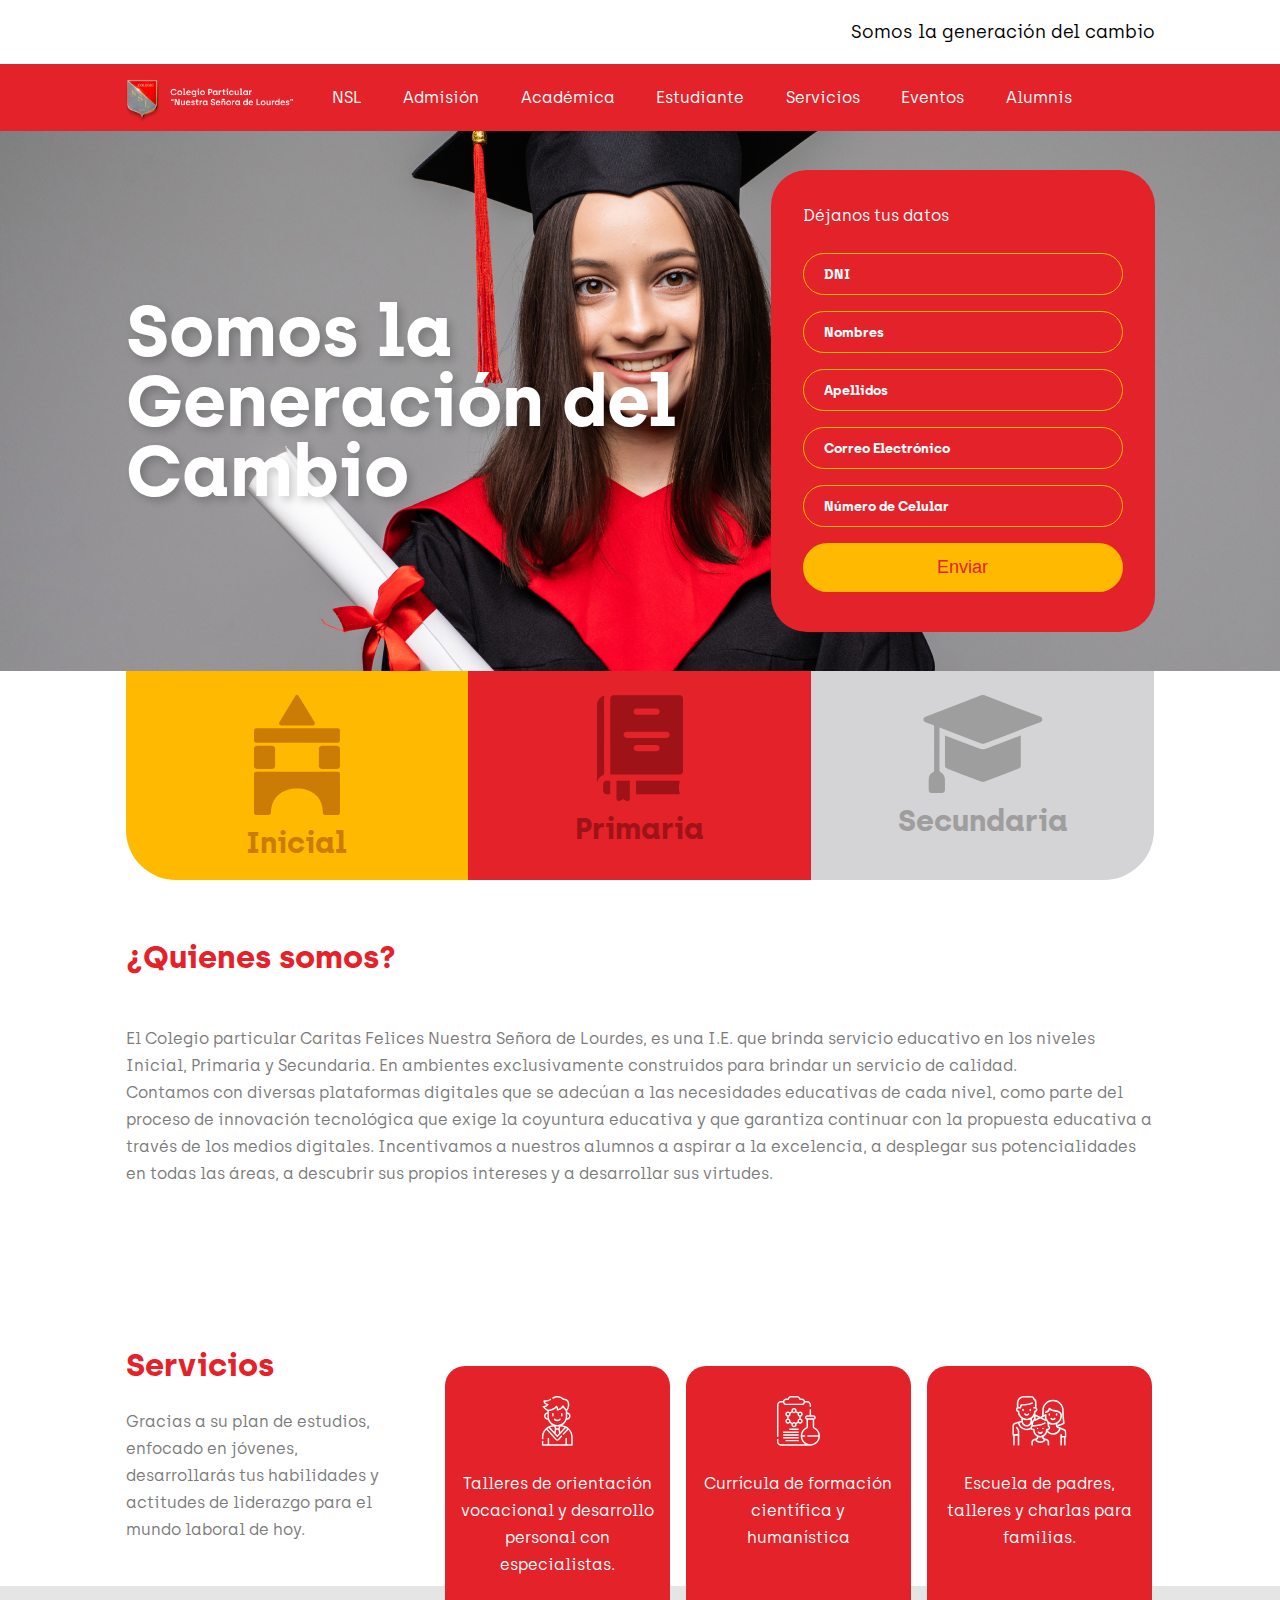
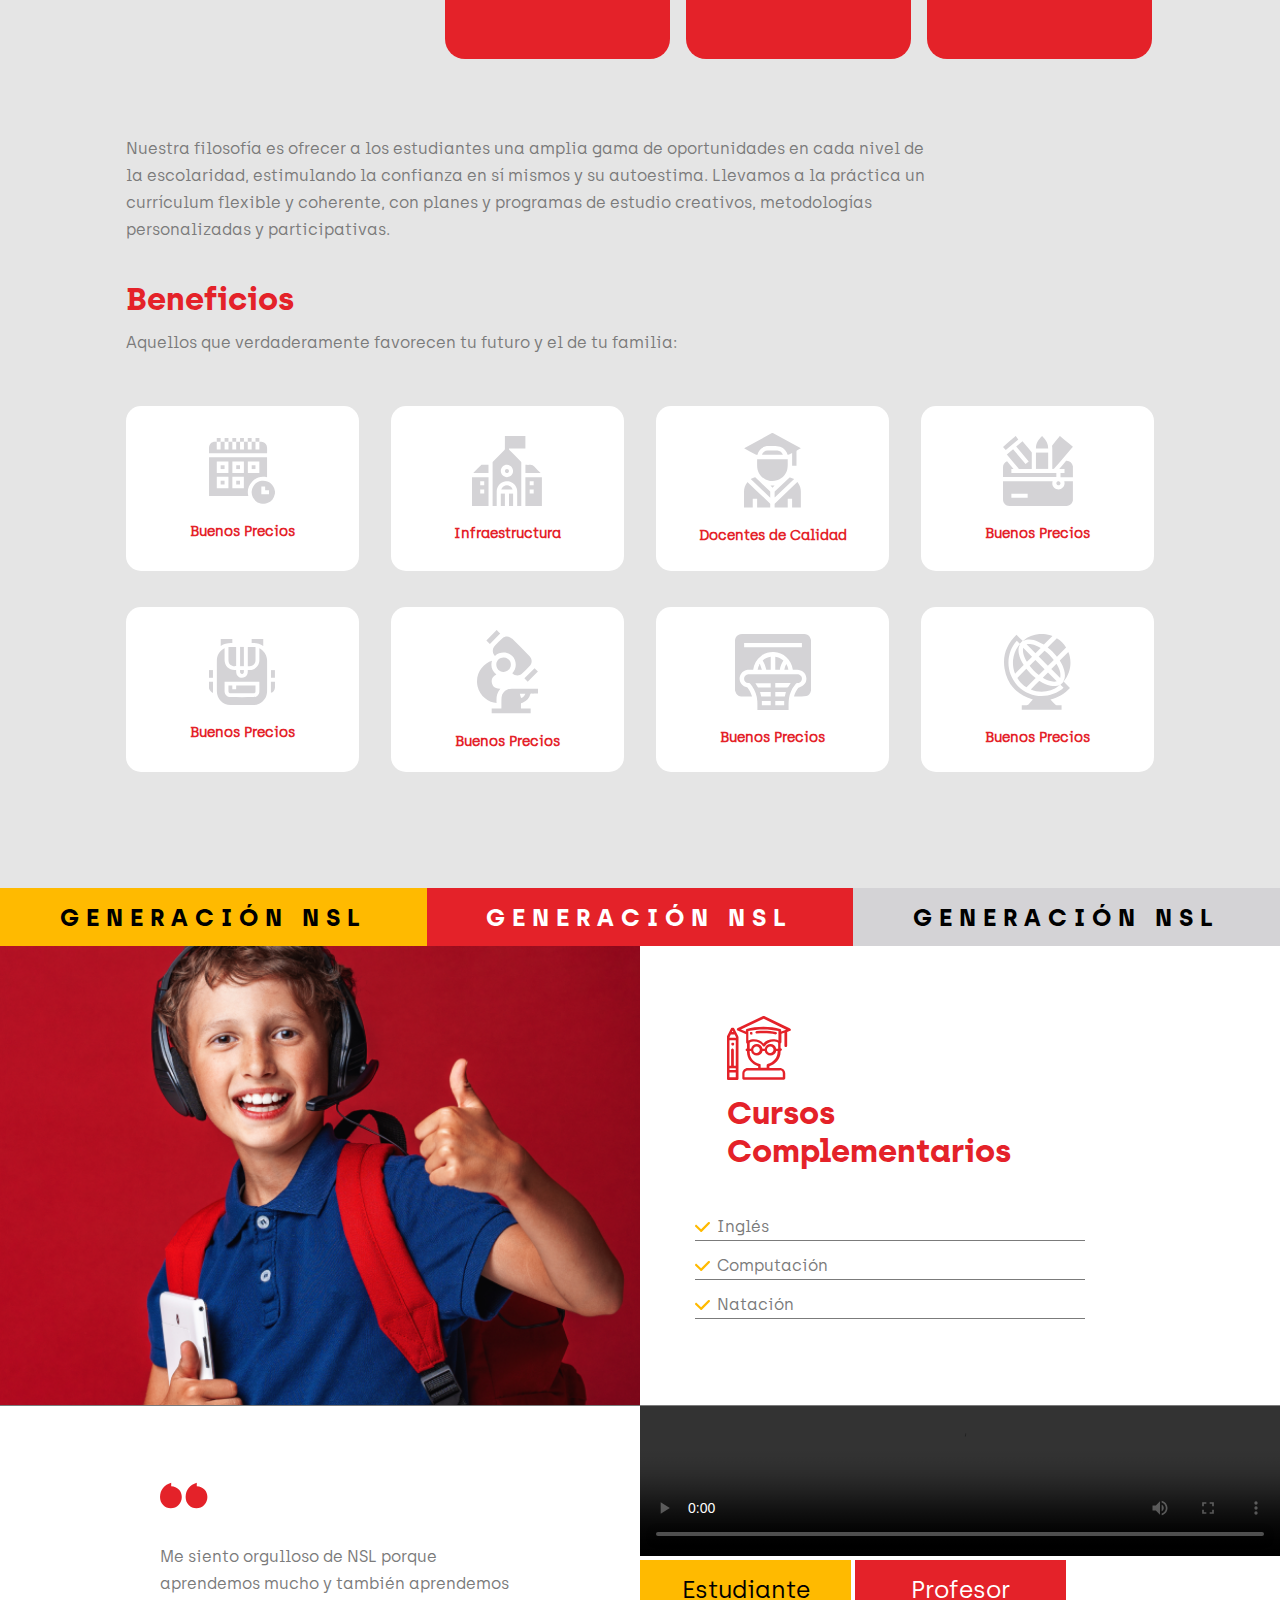
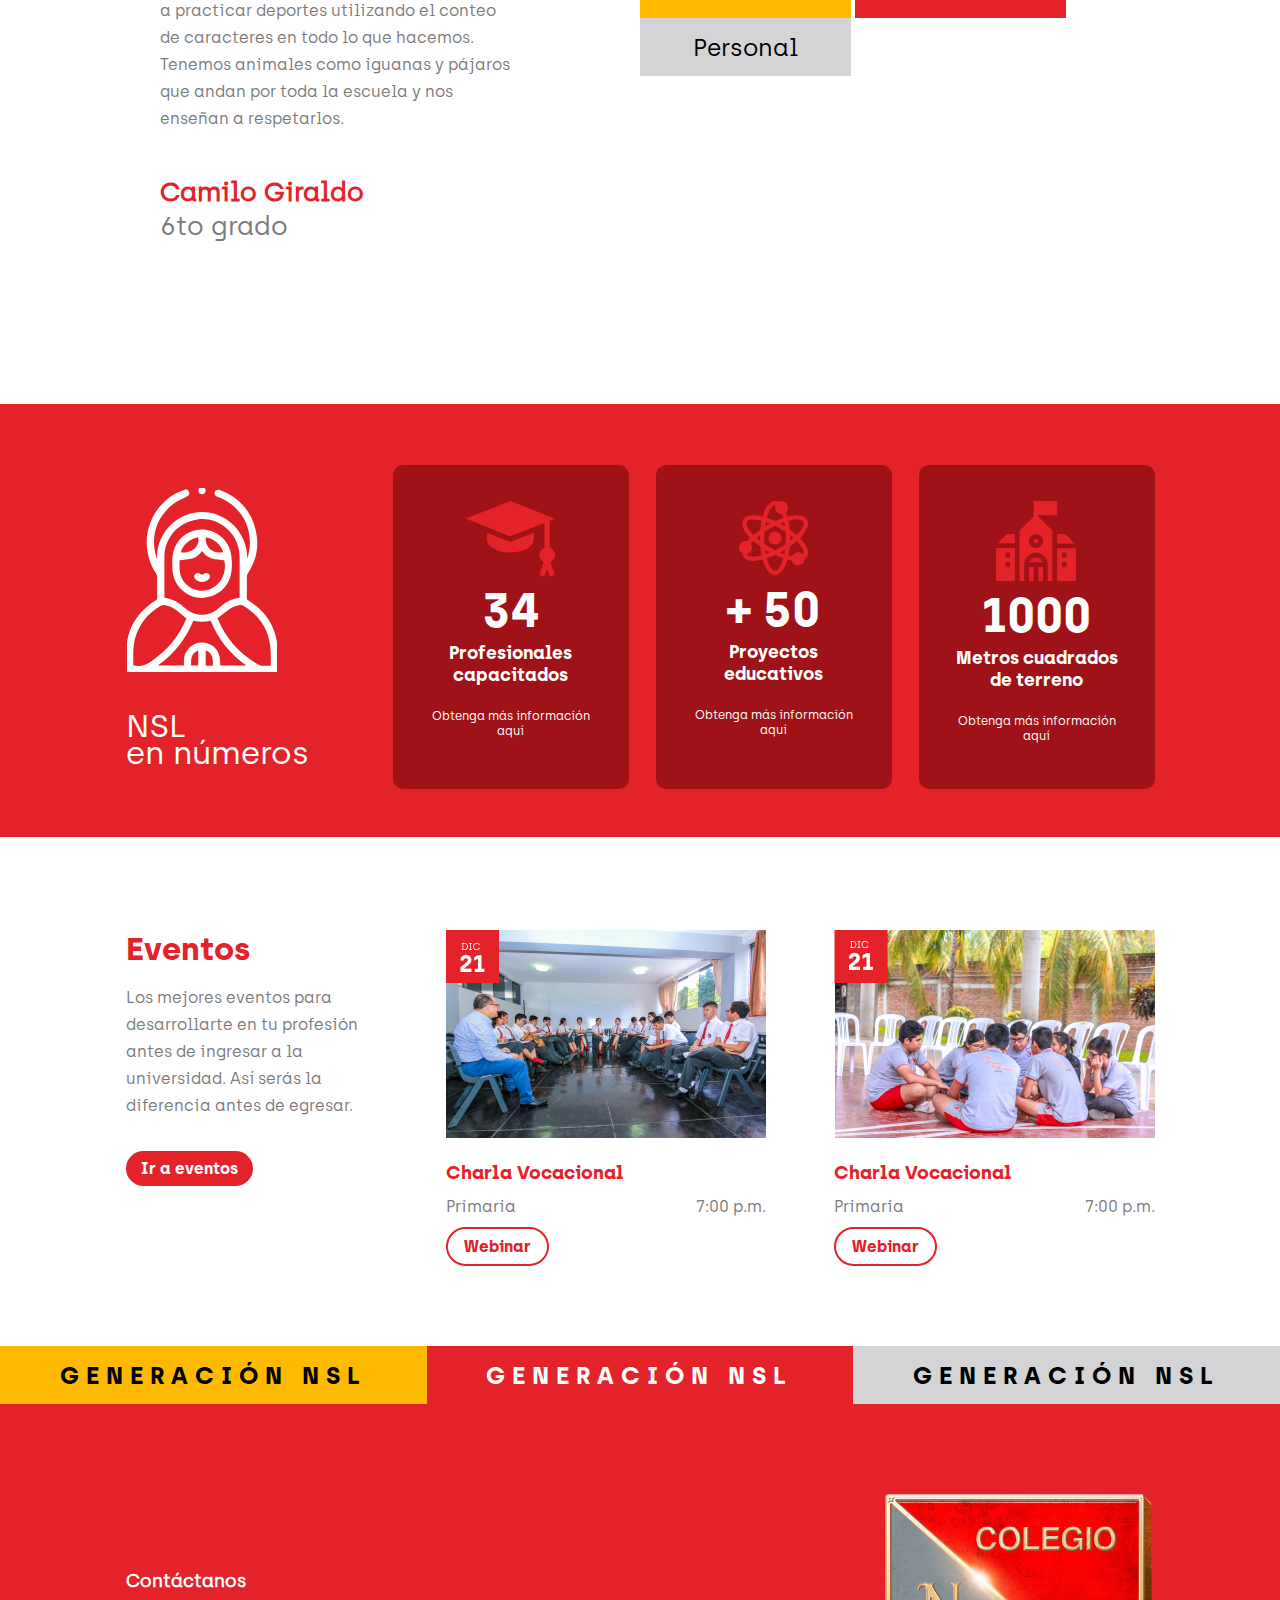
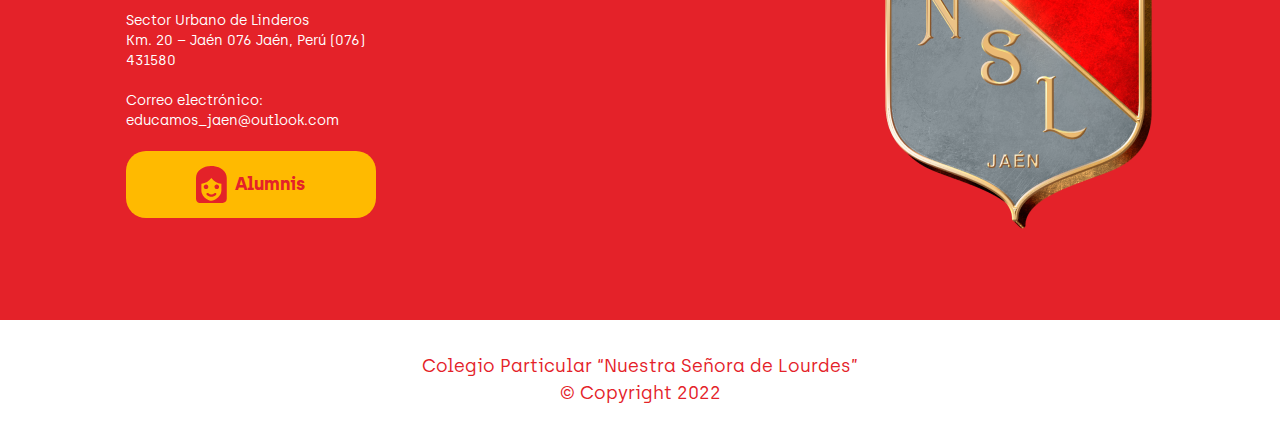
==== commit 7f1e67c2: "Agregando Responsive v3" ====
--- a/index.html
+++ b/index.html
@@ -299,7 +299,7 @@
       </section>
       <section class="cursos">
         <div class="cursos-content">
-          <div class="cursos-content-items01"></div>
+          <div class="cursos-content-items01 hidden"></div>
           <div class="cursos-content-items02">
             <div class="box-items02">
               <img src="./images/icon/profesor.svg" alt="" />
@@ -326,7 +326,7 @@
               <p class="grado-comment">6to grado</p>
             </div>
           </div>
-          <div class="messages-box02">
+          <div class="messages-box02 hidden">
             <div class="messages-box02-content">
               <div id="Study" class="tipoPersona">
                 <video src="./video/video1.mp4" controls poster="">Tu navegador no admite el elemento <code>video</code>.</video>
@@ -367,23 +367,23 @@
                   en números
                 </p>
               </div>
-              <div class="box-items">
+              <div class="box-items hidden">
                 <img src="./images/birrete.svg" alt="" />
                 <p class="number">34</p>
                 <h4 class="tittle">Profesionales capacitados</h4>
-                <p class="description">Obtenga más información aquí</p>
-              </div>
-              <div class="box-items">
+                <p class="description hidden">Obtenga más información aquí</p>
+              </div>
+              <div class="box-items hidden">
                 <img src="./images/atomo.svg" alt="" />
                 <p class="number">+ 50</p>
                 <h4 class="tittle">Proyectos educativos</h4>
-                <p class="description">Obtenga más información aquí</p>
-              </div>
-              <div class="box-items">
+                <p class="description hidden">Obtenga más información aquí</p>
+              </div>
+              <div class="box-items hidden">
                 <img src="./images/colegio.svg" alt="" />
                 <p class="number">1000</p>
                 <h4 class="tittle">Metros cuadrados de terreno</h4>
-                <p class="description">Obtenga más información aquí</p>
+                <p class="description hidden">Obtenga más información aquí</p>
               </div>
             </div>
           </div>
@@ -399,7 +399,7 @@
                 <a href="#">Ir a eventos <i class="far fa-arrow-right"></i></a>
               </div>
             </div>
-            <div class="row-events">
+            <div class="row-events hidden">
               <img src="./images/evento01.png" alt="" />
               <h3>Charla Vocacional</h3>
               <div class="details-events">
@@ -410,7 +410,7 @@
                 <a href="#">Webinar</a>
               </div>
             </div>
-            <div class="row-events">
+            <div class="row-events hidden">
               <img src="./images/evento02.png" alt="" />
               <h3>Charla Vocacional</h3>
               <div class="details-events">
@@ -470,7 +470,7 @@
             </div>
           </div>
           <div>
-            <img src="./images/nsl_logo3d.png" alt="" />
+            <img class="hidden" src="./images/nsl_logo3d.png" alt="" />
           </div>
         </div>
       </div>
--- a/css/style.css
+++ b/css/style.css
@@ -327,7 +327,7 @@
   display: flex;
   flex-wrap: wrap;
   justify-content: space-between;
-  padding-bottom: 80px;
+  padding-bottom: 40px;
 }
 
 .row-item {
@@ -337,7 +337,7 @@
   justify-content: center;
   background: var(--white);
   border-radius: 15px;
-  width: 233px;
+  width: 164px;
   height: 165px;
   margin-bottom: 36px;
 }
@@ -352,18 +352,19 @@
   color: var(--red20);
 }
 
-/* SECTION 05 */
+/* BANNER */
 .banner-content {
   display: flex;
   justify-content: space-evenly;
+  flex-wrap: wrap;
   align-items: center;
 }
 
 .banner-content p {
-  font-size: 24px;
+  font-size: 18px;
   font-family: "ArchiaBold", sans-serif;
   text-transform: uppercase;
-  letter-spacing: 7px;
+  letter-spacing: 10px;
 }
 
 .banner-content-box01 {
@@ -372,8 +373,8 @@
   align-items: center;
   justify-content: center;
   background: var(--yellow20);
-  width: 33.33%;
-  height: 58px;
+  width: 100%;
+  height: 28px;
 }
 
 .banner-content-box01 p {
@@ -386,8 +387,8 @@
   align-items: center;
   justify-content: center;
   background: var(--red20);
-  width: 33.33%;
-  height: 58px;
+  width: 100%;
+  height: 28px;
 }
 
 .banner-content-box02 p {
@@ -400,45 +401,29 @@
   align-items: center;
   justify-content: center;
   background: var(--gray30);
-  width: 33.33%;
-  height: 58px;
+  width: 100%;
+  height: 28px;
 }
 
 .banner-content-box03 p {
   color: #000;
 }
 
-/* SECTION 06 */
+/* CURSOS COMPLEMENTARIOS */
 .cursos-content {
   display: flex;
   flex-wrap: wrap;
-}
-
-.cursos-content-items01 {
-  background: url(../images/estudiante.png);
-  background-repeat: no-repeat;
-  background-position: center;
-  background-size: cover;
-  width: 50%;
-}
-
-.cursos-content-items02 {
-  width: 50%;
-}
-
-.box-items02 {
-  width: 500px;
+  border-bottom: 1px solid var(--gray10);
 }
 
 .cursos-content-items02 img {
-  padding-top: 70px;
-  padding-left: 87px;
+  padding: 30px 50px 10px 50px;
 }
 
 .cursos-content-items02 h2 {
-  width: 298px;
-  padding-left: 87px;
-  font-size: 32px;
+  width: 100%;
+  padding: 0 50px;
+  font-size: 26px;
 }
 
 .cursos-content-items02 ul {
@@ -458,34 +443,30 @@
   border-bottom: 1px solid var(--gray10);
 }
 
-/* SECTION 07 */
+/* COMENTARIOS */
 .messages-content {
-  height: 598px;
-  display: flex;
-}
-
-.messages-box01 {
-  width: 50%;
+  height: 498px;
+  display: flex;
 }
 
 .messages-box01-content {
-  width: 400px;
-  padding-left: 25%;
+  width: 100%;
+  padding: 20px;
 }
 
 .messages-box01-content h3 {
-  font-size: 26px;
+  font-size: 24px;
   color: var(--red20);
 }
 
 .messages-box01-content .grado-comment {
-  font-size: 26px;
+  font-size: 18px;
   padding-top: 5px;
   color: var(--gray10);
 }
 
 .messages-box01 img {
-  padding-top: 56px;
+  padding-top: 36px;
   padding-bottom: 30px;
 }
 
@@ -494,62 +475,8 @@
 }
 
 .comment {
-  width: 358px;
+  width: 100%;
   padding-bottom: 44px;
-}
-
-.messages-box02 {
-  width: 50%;
-}
-
-.grado-content button {
-  font-family: "Archia", sans-serif;
-  width: 33%;
-  height: 58px;
-  border: none;
-  font-size: 24px;
-  margin: 0%;
-  padding: 0;
-  cursor: pointer;
-}
-
-button.button-study {
-  background: var(--yellow20);
-}
-
-button.button-study:hover {
-  background: var(--yellow10);
-}
-
-button.button-teacher {
-  background: var(--red20);
-  color: var(--white);
-}
-
-button.button-teacher:hover {
-  background: var(--red10);
-}
-
-button.button-personal {
-  background: var(--gray30);
-  color: #000;
-}
-
-button.button-personal:hover {
-  background: var(--gray20);
-}
-
-video {
-  width: 100%;
-  height: auto;
-}
-.imagen-slider {
-  height: 535px;
-  margin-bottom: 5px;
-  background: url(../images/estudiante02.png);
-  background-repeat: no-repeat;
-  background-position: center;
-  background-size: cover;
 }
 
 /* .grado-content {
@@ -597,7 +524,7 @@
   font-size: 24px;
 } */
 
-/* SECTION 08 */
+/* CARACTERISTICAS */
 .college {
   height: 433px;
   background: var(--red20);
@@ -766,7 +693,7 @@
 
 .footer-name p {
   color: var(--red20);
-  font-size: 18px;
+  font-size: 14px;
 }
 
 .footer-contact a {
@@ -881,7 +808,7 @@
 }
 
 /* RESPONSIVE */
-@media (min-width: 600px) {
+@media (min-width: 720px) {
   h2 {
     font-family: "ArchiaBold", sans-serif;
     font-size: 32px;
@@ -1059,4 +986,188 @@
   .filosofia-content p {
     width: 800px;
   }
-}
+
+  .row {
+    padding-bottom: 80px;
+  }
+
+  .row-item {
+    width: 233px;
+  }
+
+  .banner-content {
+    display: flex;
+    justify-content: space-evenly;
+    align-items: center;
+  }
+
+  .banner-content p {
+    font-size: 24px;
+    font-family: "ArchiaBold", sans-serif;
+    text-transform: uppercase;
+    letter-spacing: 7px;
+  }
+
+  .banner-content-box01 {
+    width: 33.33%;
+    height: 58px;
+  }
+
+  .banner-content-box02 {
+    width: 33.33%;
+    height: 58px;
+  }
+
+  .banner-content-box03 {
+    width: 33.33%;
+    height: 58px;
+  }
+
+  .cursos-content-items01 {
+    background: url(../images/estudiante.png);
+    background-repeat: no-repeat;
+    background-position: center;
+    background-size: cover;
+    width: 50%;
+  }
+
+  .cursos-content-items02 {
+    width: 50%;
+  }
+
+  .box-items02 {
+    width: 500px;
+  }
+
+  .cursos-content-items02 img {
+    padding-top: 70px;
+    padding-left: 87px;
+  }
+
+  .cursos-content-items02 h2 {
+    width: 298px;
+    padding-left: 87px;
+    font-size: 32px;
+  }
+
+  .cursos-content-items02 ul {
+    list-style: square url(../images/icon/check.svg) inside;
+    padding-top: 32px;
+    padding-left: 55px;
+    padding-right: 55px;
+    padding-bottom: 86px;
+    color: var(--gray10);
+  }
+
+  .cursos-content-items02 li::marker {
+    font-size: 2rem;
+  }
+
+  .cursos-content-items02 li {
+    border-bottom: 1px solid var(--gray10);
+  }
+
+  .messages-content {
+    height: 598px;
+    display: flex;
+  }
+
+  .messages-box01 {
+    width: 50%;
+  }
+
+  .messages-box01-content {
+    width: 400px;
+    padding-left: 25%;
+  }
+
+  .messages-box01-content h3 {
+    font-size: 26px;
+    color: var(--red20);
+  }
+
+  .messages-box01-content .grado-comment {
+    font-size: 26px;
+    padding-top: 5px;
+    color: var(--gray10);
+  }
+
+  .messages-box01 img {
+    padding-top: 56px;
+    padding-bottom: 30px;
+  }
+
+  .messages-box01 p {
+    font-size: 16px;
+  }
+
+  .comment {
+    width: 358px;
+    padding-bottom: 44px;
+  }
+
+  .messages-box02 {
+    width: 50%;
+  }
+
+  .grado-content button {
+    font-family: "Archia", sans-serif;
+    width: 33%;
+    height: 58px;
+    border: none;
+    font-size: 24px;
+    margin: 0%;
+    padding: 0;
+    cursor: pointer;
+  }
+
+  button.button-study {
+    background: var(--yellow20);
+  }
+
+  button.button-study:hover {
+    background: var(--yellow10);
+  }
+
+  button.button-teacher {
+    background: var(--red20);
+    color: var(--white);
+  }
+
+  button.button-teacher:hover {
+    background: var(--red10);
+  }
+
+  button.button-personal {
+    background: var(--gray30);
+    color: #000;
+  }
+
+  button.button-personal:hover {
+    background: var(--gray20);
+  }
+
+  video {
+    width: 100%;
+    height: auto;
+  }
+  .imagen-slider {
+    height: 535px;
+    margin-bottom: 5px;
+    background: url(../images/estudiante02.png);
+    background-repeat: no-repeat;
+    background-position: center;
+    background-size: cover;
+  }
+
+  .footer-name p {
+    color: var(--red20);
+    font-size: 18px;
+  }
+}
+
+@media (max-width: 720px) {
+  .hidden {
+    display: none;
+  }
+}
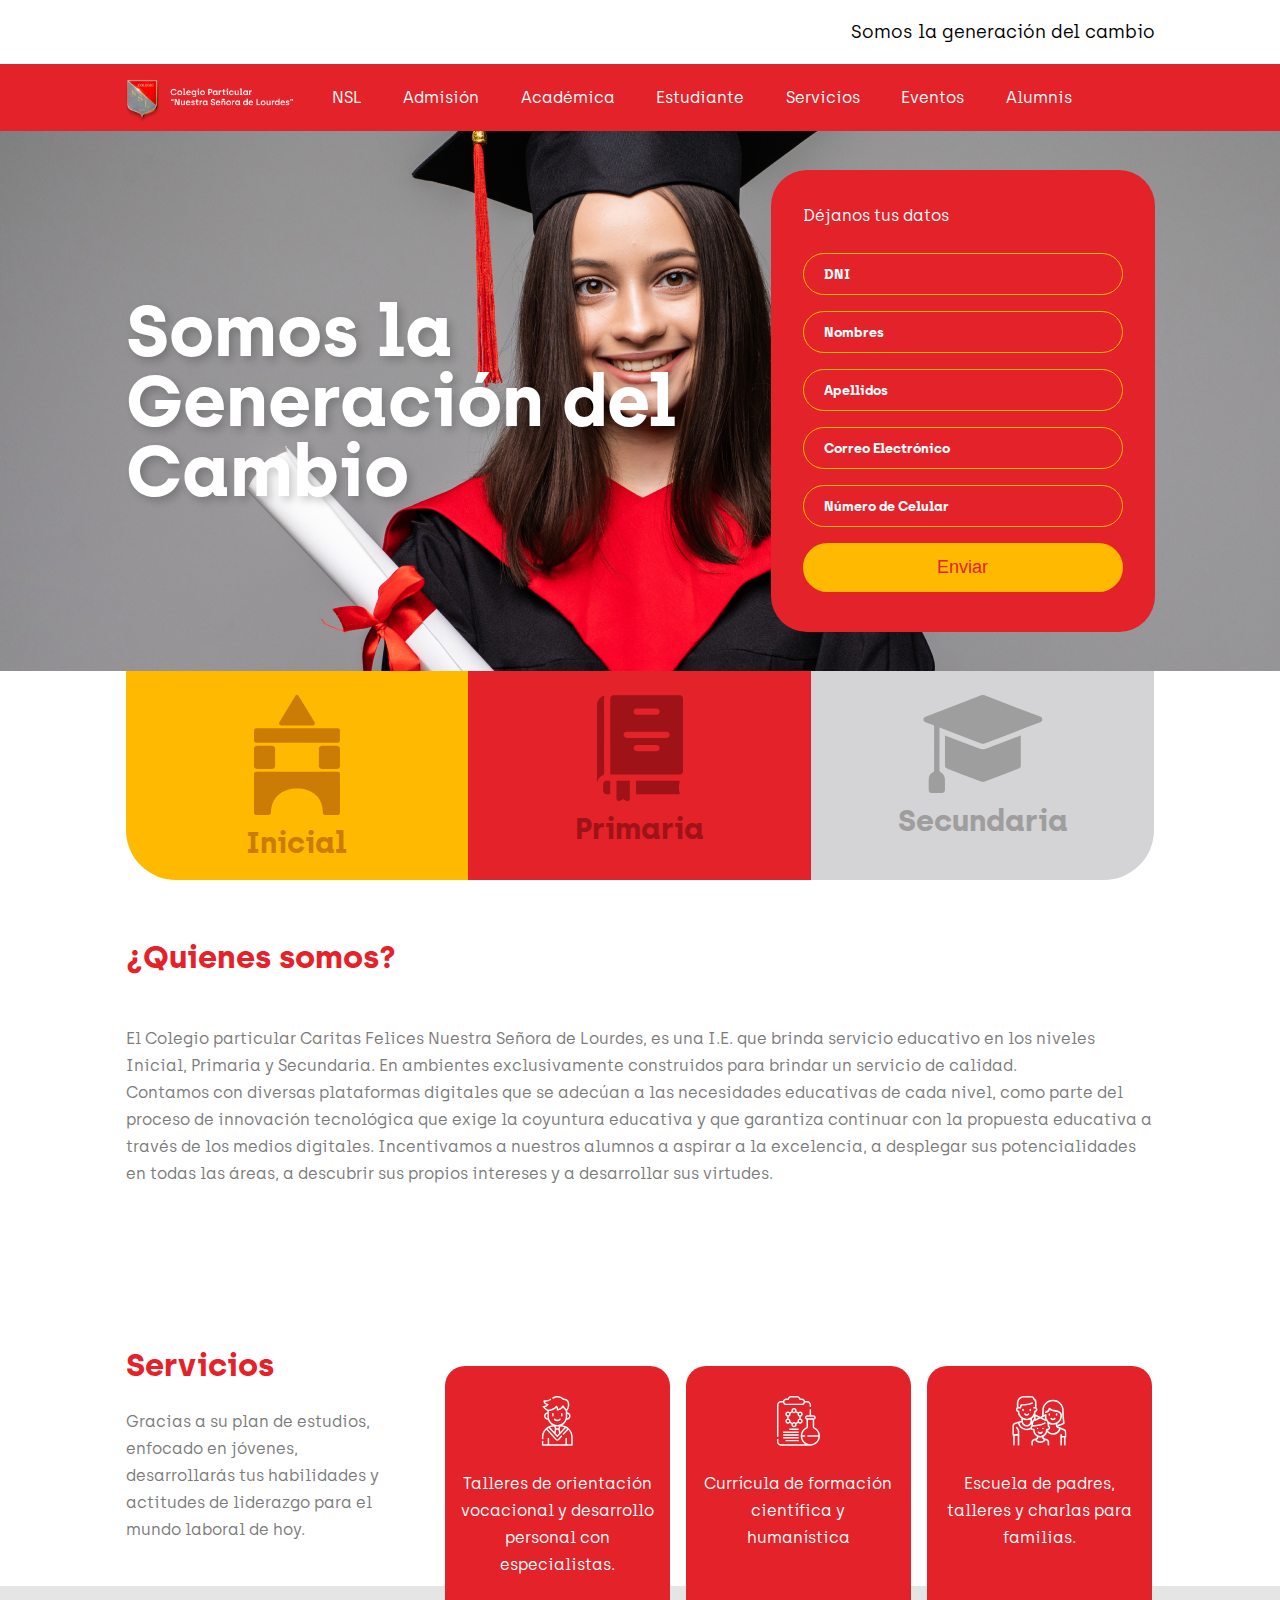
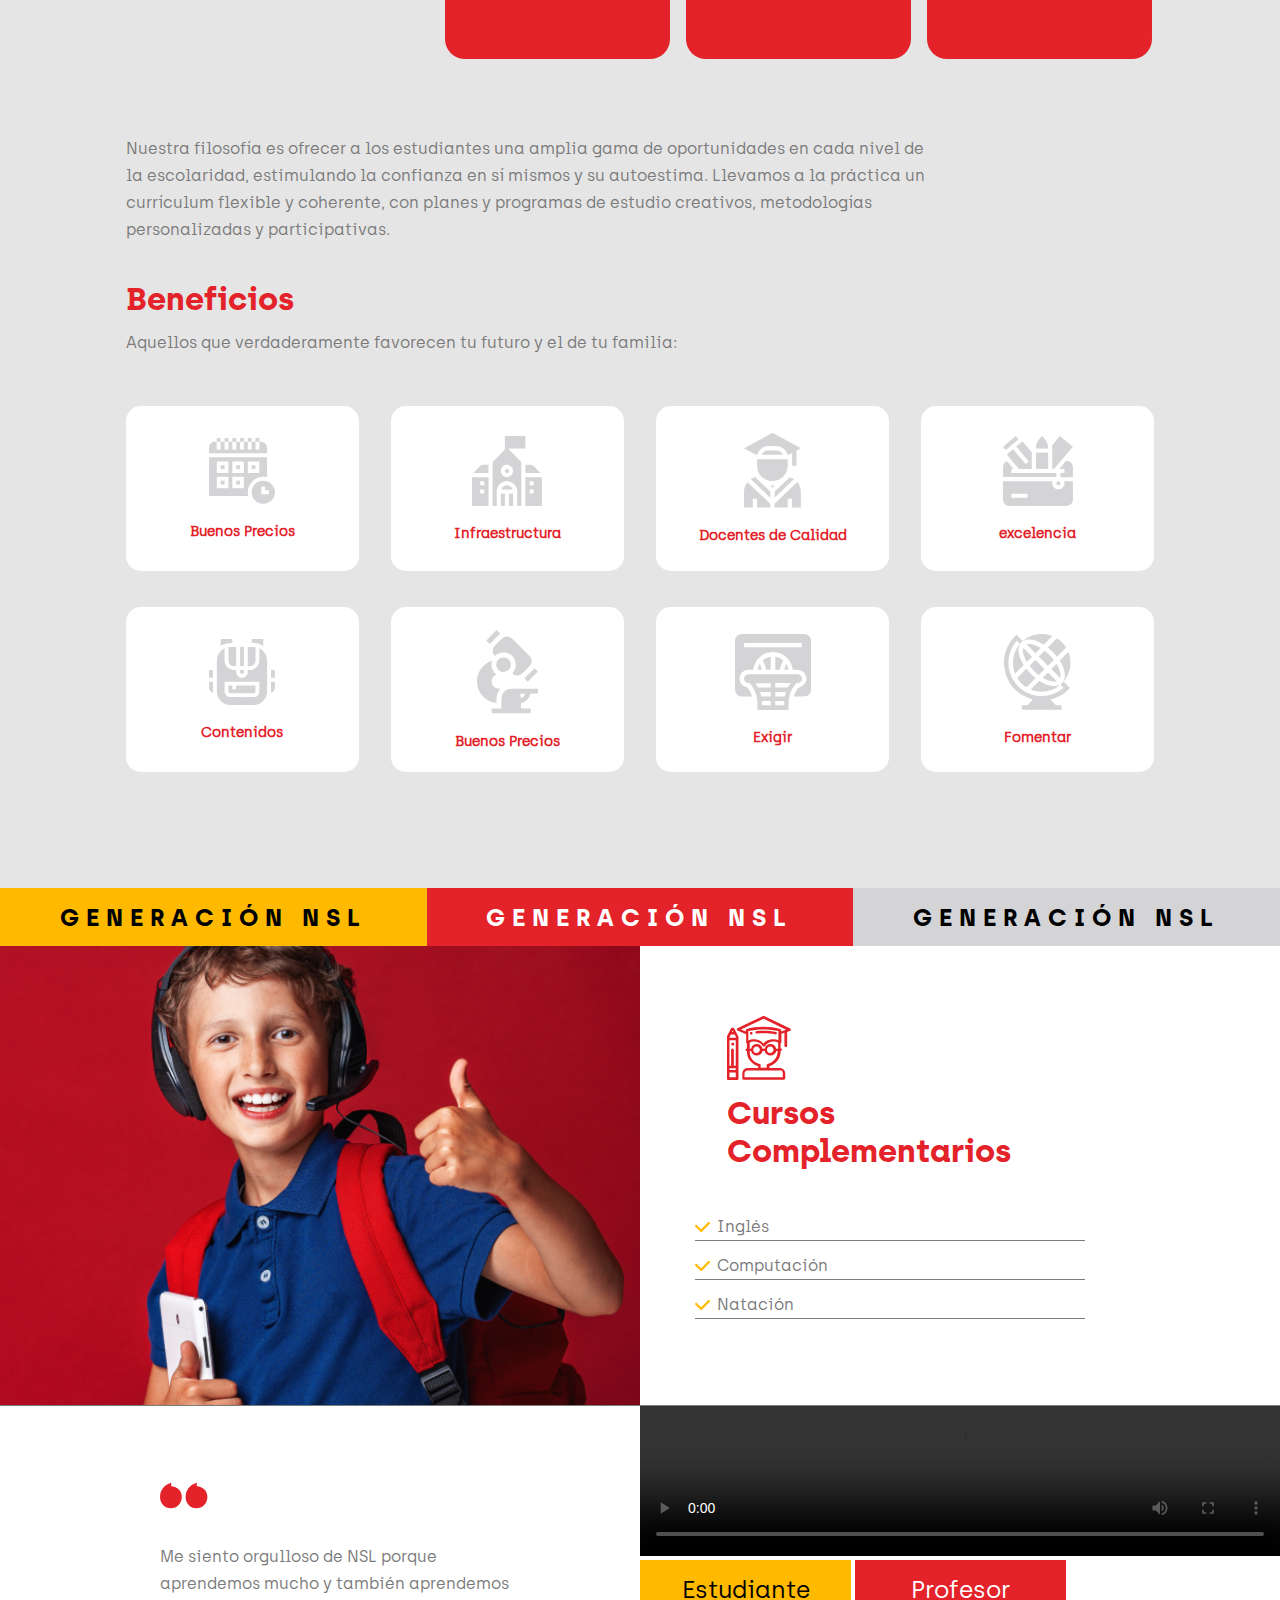
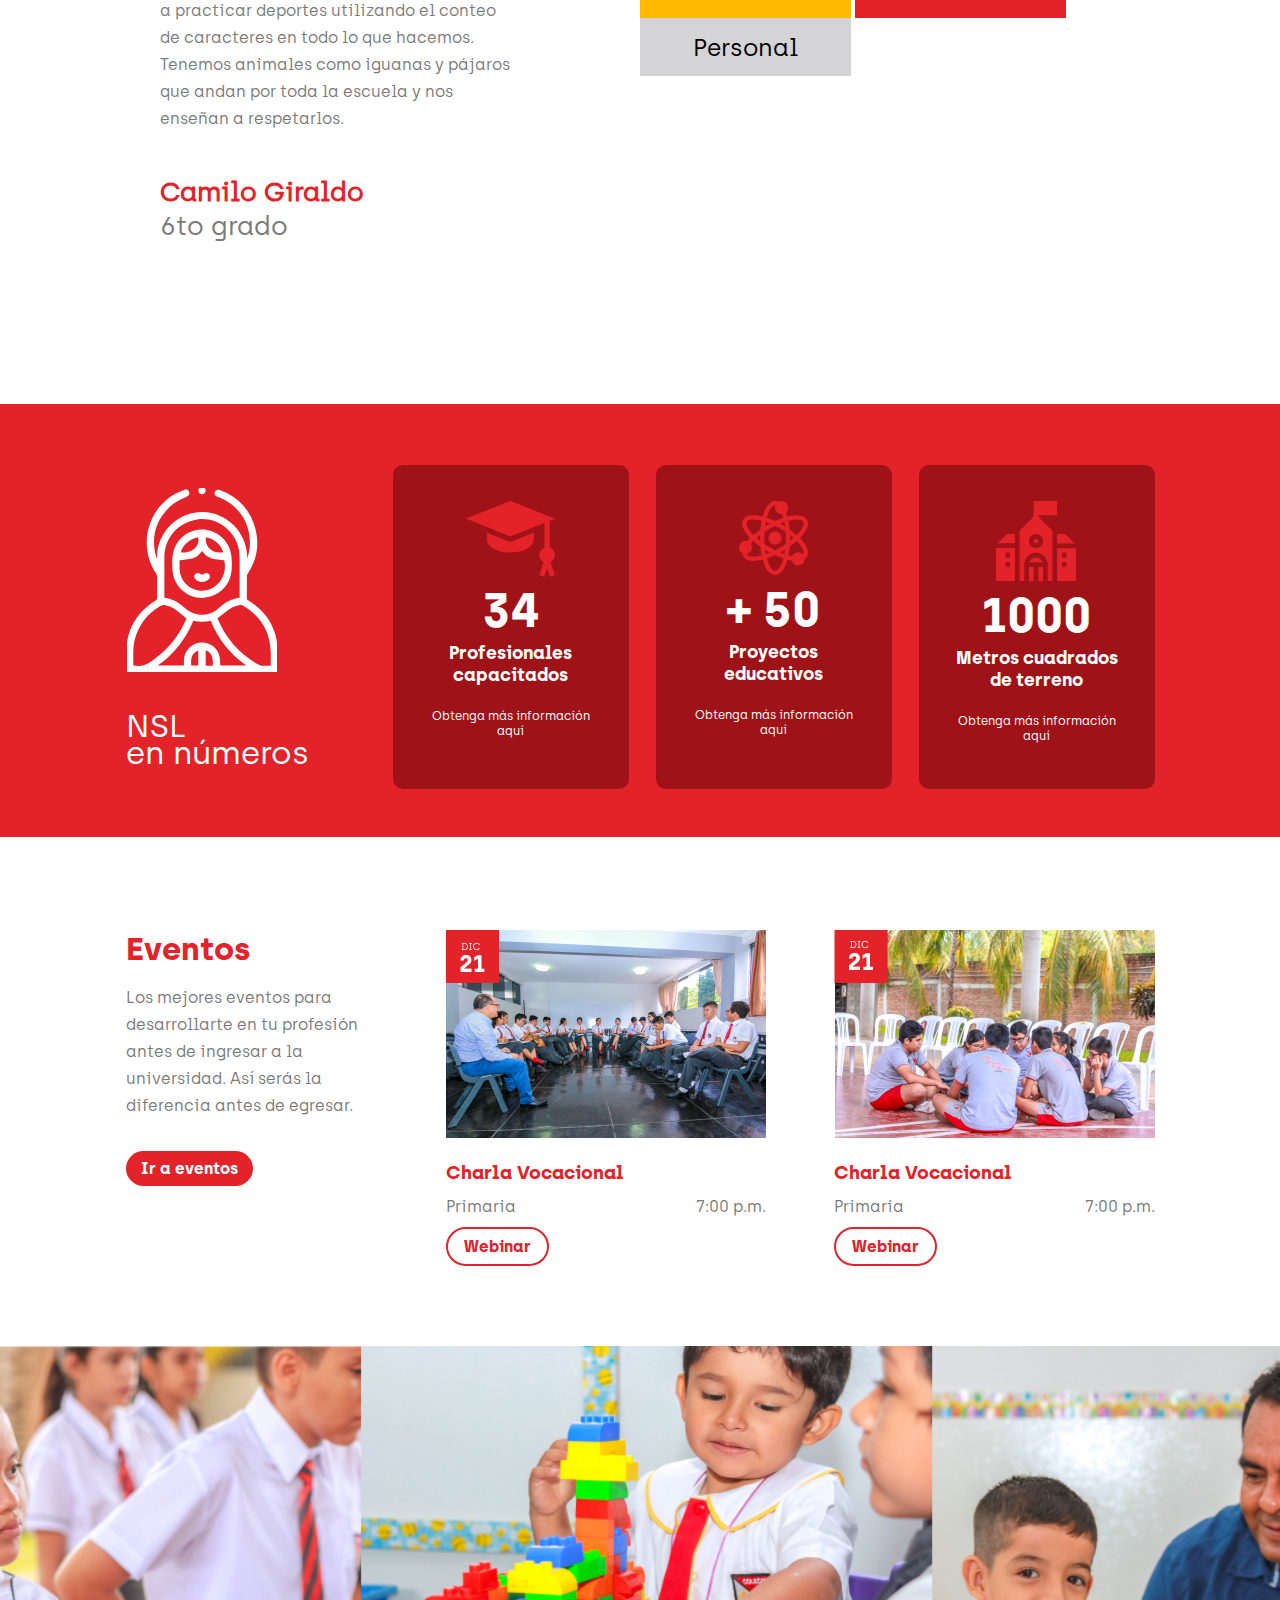
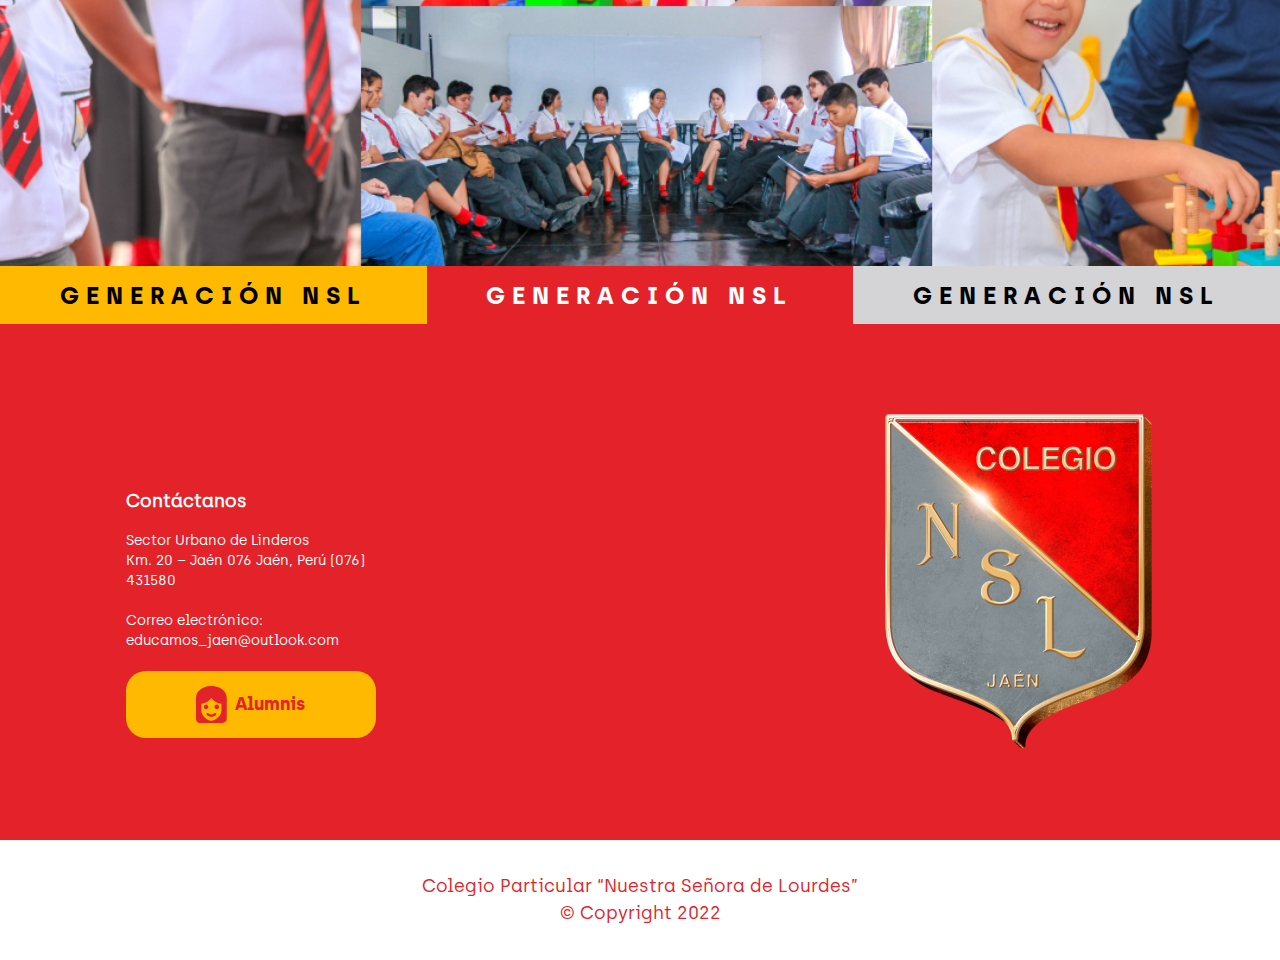
==== commit ee083b25: "Actualización de información" ====
--- a/index.html
+++ b/index.html
@@ -25,13 +25,18 @@
               <a href="https://www.facebook.com/NSLJaen" rel="noopener" target="_blank"><i class="fab fa-facebook"></i></a>
             </li>
             <li>
-              <a href="https://www.facebook.com/NSLJaen" rel="noopener" target="_blank"><i class="fab fa-instagram"></i></a>
+              <a href="https://www.instagram.com/nsdl_colegio/?hl=es" rel="noopener" target="_blank"><i class="fab fa-instagram"></i></a>
             </li>
             <li>
-              <a href="https://www.facebook.com/NSLJaen" rel="noopener" target="_blank"><i class="fab fa-whatsapp"></i></a>
+              <a
+                href="https://api.whatsapp.com/send?phone=++51959419064&text=Hola,%20deseo%20informaci%C3%B3n%20sobre%20el%20Colegio%20Nuestra%20Se%C3%B1ora%20de%20Lourdes"
+                rel="noopener"
+                target="_blank"
+                ><i class="fab fa-whatsapp"></i
+              ></a>
             </li>
             <li>
-              <a href="https://www.facebook.com/NSLJaen" rel="noopener" target="_blank"><i class="fab fa-youtube"></i></a>
+              <a href="https://www.youtube.com/channel/UCoMp7tUdxM0PzultpBhWALA" rel="noopener" target="_blank"><i class="fab fa-youtube"></i></a>
             </li>
           </ul>
           <p class="slogan">Somos la generación del cambio</p>
@@ -138,12 +143,122 @@
                   </li>
                 </ul>
               </li> -->
-              <li><a href="#">Admisión</a></li>
-              <li><a href="#">Académica</a></li>
-              <li><a href="#">Estudiante</a></li>
-              <li><a href="#">Servicios</a></li>
+              <li>
+                <a href="#">Admisión</a>
+                <ul>
+                  <li>
+                    <ul>
+                      <li><a href="#">Proceso de Admisión</a></li>
+                      <li><a href="#">Formulario Online</a></li>
+                      <li><a href="#">Contáctanos</a></li>
+                      <li><a href="#">Entrevista Familiar</a></li>
+                      <li>
+                        <a href="#"><i class="fas fa-file-invoice"></i> Brochure</a>
+                      </li>
+                    </ul>
+                  </li>
+                  <li>
+                    <h3>Ultimas Noticias</h3>
+                    <ul>
+                      <li><a href="#">Estudiante Jaime Cardenas ganó el concurso......</a></li>
+                      <li><a href="#">Estudiante Jaime Cardenas ganó el concurso......</a></li>
+                      <li><a href="#">Estudiante Jaime Cardenas ganó el concurso......</a></li>
+                    </ul>
+                  </li>
+                  <li>
+                    <ul>
+                      <li><img class="image-menu" src="./images/img_menu.png" /></li>
+                    </ul>
+                  </li>
+                </ul>
+              </li>
+              <li>
+                <a href="#">Académica</a>
+                <ul>
+                  <li>
+                    <ul>
+                      <li><a href="#">Inicial</a></li>
+                      <li><a href="#">Primaria</a></li>
+                      <li><a href="#">Secundaria</a></li>
+                      <li>
+                        <a href="#"><i class="fas fa-file-invoice"></i> Brochure</a>
+                      </li>
+                    </ul>
+                  </li>
+                  <li>
+                    <h3>Ultimas Noticias</h3>
+                    <ul>
+                      <li><a href="#">Estudiante Jaime Cardenas ganó el concurso......</a></li>
+                      <li><a href="#">Estudiante Jaime Cardenas ganó el concurso......</a></li>
+                      <li><a href="#">Estudiante Jaime Cardenas ganó el concurso......</a></li>
+                    </ul>
+                  </li>
+                  <li>
+                    <ul>
+                      <li><img class="image-menu" src="./images/img_menu.png" /></li>
+                    </ul>
+                  </li>
+                </ul>
+              </li>
+              <li>
+                <a href="#">Estudiante</a>
+                <ul>
+                  <li>
+                    <ul>
+                      <li><a href="#">Testimonios de Alumnos</a></li>
+                      <li><a href="#">Ex-alumnos</a></li>
+                      <li><a href="#">Docentes</a></li>
+                      <li>
+                        <a href="#"><i class="fas fa-file-invoice"></i> Brochure</a>
+                      </li>
+                    </ul>
+                  </li>
+                  <li>
+                    <h3>Ultimas Noticias</h3>
+                    <ul>
+                      <li><a href="#">Estudiante Jaime Cardenas ganó el concurso......</a></li>
+                      <li><a href="#">Estudiante Jaime Cardenas ganó el concurso......</a></li>
+                      <li><a href="#">Estudiante Jaime Cardenas ganó el concurso......</a></li>
+                    </ul>
+                  </li>
+                  <li>
+                    <ul>
+                      <li><img class="image-menu" src="./images/img_menu.png" /></li>
+                    </ul>
+                  </li>
+                </ul>
+              </li>
+              <li>
+                <a href="#">Servicios</a>
+                <ul>
+                  <li>
+                    <ul>
+                      <li><a href="#">Talleres de orientación</a></li>
+                      <li><a href="#">Curricula de Formación Científica</a></li>
+                      <li><a href="#">Escuela de Padres</a></li>
+                      <li><a href="#">Bienestar Estudiantil</a></li>
+                      <li>
+                        <a href="#"><i class="fas fa-file-invoice"></i> Brochure</a>
+                      </li>
+                    </ul>
+                  </li>
+                  <li>
+                    <h3>Ultimas Noticias</h3>
+                    <ul>
+                      <li><a href="#">Estudiante Jaime Cardenas ganó el concurso......</a></li>
+                      <li><a href="#">Estudiante Jaime Cardenas ganó el concurso......</a></li>
+                      <li><a href="#">Estudiante Jaime Cardenas ganó el concurso......</a></li>
+                    </ul>
+                  </li>
+                  <li>
+                    <ul>
+                      <li><img class="image-menu" src="./images/img_menu.png" /></li>
+                    </ul>
+                  </li>
+                </ul>
+              </li>
               <li><a href="#">Eventos</a></li>
-              <li><a href="#">Alumnis</a></li>
+              <li><a href="https://docs.google.com/forms/d/19qVqFeRhd7ZFoMEaOhkrmpfMEqLcDEU9ONDJfUlr_zE/viewform?edit_requested=true">Alumnis</a></li>
             </ul>
           </div>
         </div>
@@ -262,11 +377,11 @@
               </div>
               <div class="row-item">
                 <img src="./images/beneficios/beneficio04.svg" alt="" />
-                <h3>Buenos Precios</h3>
+                <h3>excelencia</h3>
               </div>
               <div class="row-item">
                 <img src="./images/beneficios/beneficio05.svg" alt="" />
-                <h3>Buenos Precios</h3>
+                <h3>Contenidos</h3>
               </div>
               <div class="row-item">
                 <img src="./images/beneficios/beneficio06.svg" alt="" />
@@ -274,11 +389,11 @@
               </div>
               <div class="row-item">
                 <img src="./images/beneficios/beneficio07.svg" alt="" />
-                <h3>Buenos Precios</h3>
+                <h3>Exigir</h3>
               </div>
               <div class="row-item">
                 <img src="./images/beneficios/beneficio08.svg" alt="" />
-                <h3>Buenos Precios</h3>
+                <h3>Fomentar</h3>
               </div>
             </div>
           </div>
@@ -424,6 +539,7 @@
           </div>
         </div>
       </section>
+      <section class="galeria hidden"></section>
       <section class="banner">
         <div class="banner-content">
           <div class="banner-content-box01">
@@ -448,13 +564,18 @@
                   <a href="https://www.facebook.com/NSLJaen" rel="noopener" target="_blank"><i class="fab fa-facebook"></i></a>
                 </li>
                 <li>
-                  <a href="https://www.facebook.com/NSLJaen" rel="noopener" target="_blank"><i class="fab fa-instagram"></i></a>
+                  <a href="https://www.instagram.com/nsdl_colegio/?hl=es" rel="noopener" target="_blank"><i class="fab fa-instagram"></i></a>
                 </li>
                 <li>
-                  <a href="https://www.facebook.com/NSLJaen" rel="noopener" target="_blank"><i class="fab fa-whatsapp"></i></a>
+                  <a
+                    href="https://api.whatsapp.com/send?phone=++51959419064&text=Hola,%20deseo%20informaci%C3%B3n%20sobre%20el%20Colegio%20Nuestra%20Se%C3%B1ora%20de%20Lourdes"
+                    rel="noopener"
+                    target="_blank"
+                    ><i class="fab fa-whatsapp"></i
+                  ></a>
                 </li>
                 <li>
-                  <a href="https://www.facebook.com/NSLJaen" rel="noopener" target="_blank"><i class="fab fa-youtube"></i></a>
+                  <a href="https://www.youtube.com/channel/UCoMp7tUdxM0PzultpBhWALA" rel="noopener" target="_blank"><i class="fab fa-youtube"></i></a>
                 </li>
               </ul>
             </div>
@@ -466,7 +587,9 @@
             <p>Correo electrónico: educamos_jaen@outlook.com</p>
             <div class="btn-alumni">
               <img src="./images/alumnis.svg" alt="" />
-              <a href="">&nbsp;&nbsp;Alumnis</a>
+              <a href="https://docs.google.com/forms/d/19qVqFeRhd7ZFoMEaOhkrmpfMEqLcDEU9ONDJfUlr_zE/viewform?edit_requested=true" rel="noopener" target="_blank"
+                >&nbsp;&nbsp;Alumnis</a
+              >
             </div>
           </div>
           <div>
--- a/css/style.css
+++ b/css/style.css
@@ -1164,6 +1164,14 @@
     color: var(--red20);
     font-size: 18px;
   }
+
+  .galeria {
+    height: 520px;
+    background: url(../images/fotos.png);
+    background-repeat: no-repeat;
+    background-position: center;
+    background-size: cover;
+  }
 }
 
 @media (max-width: 720px) {
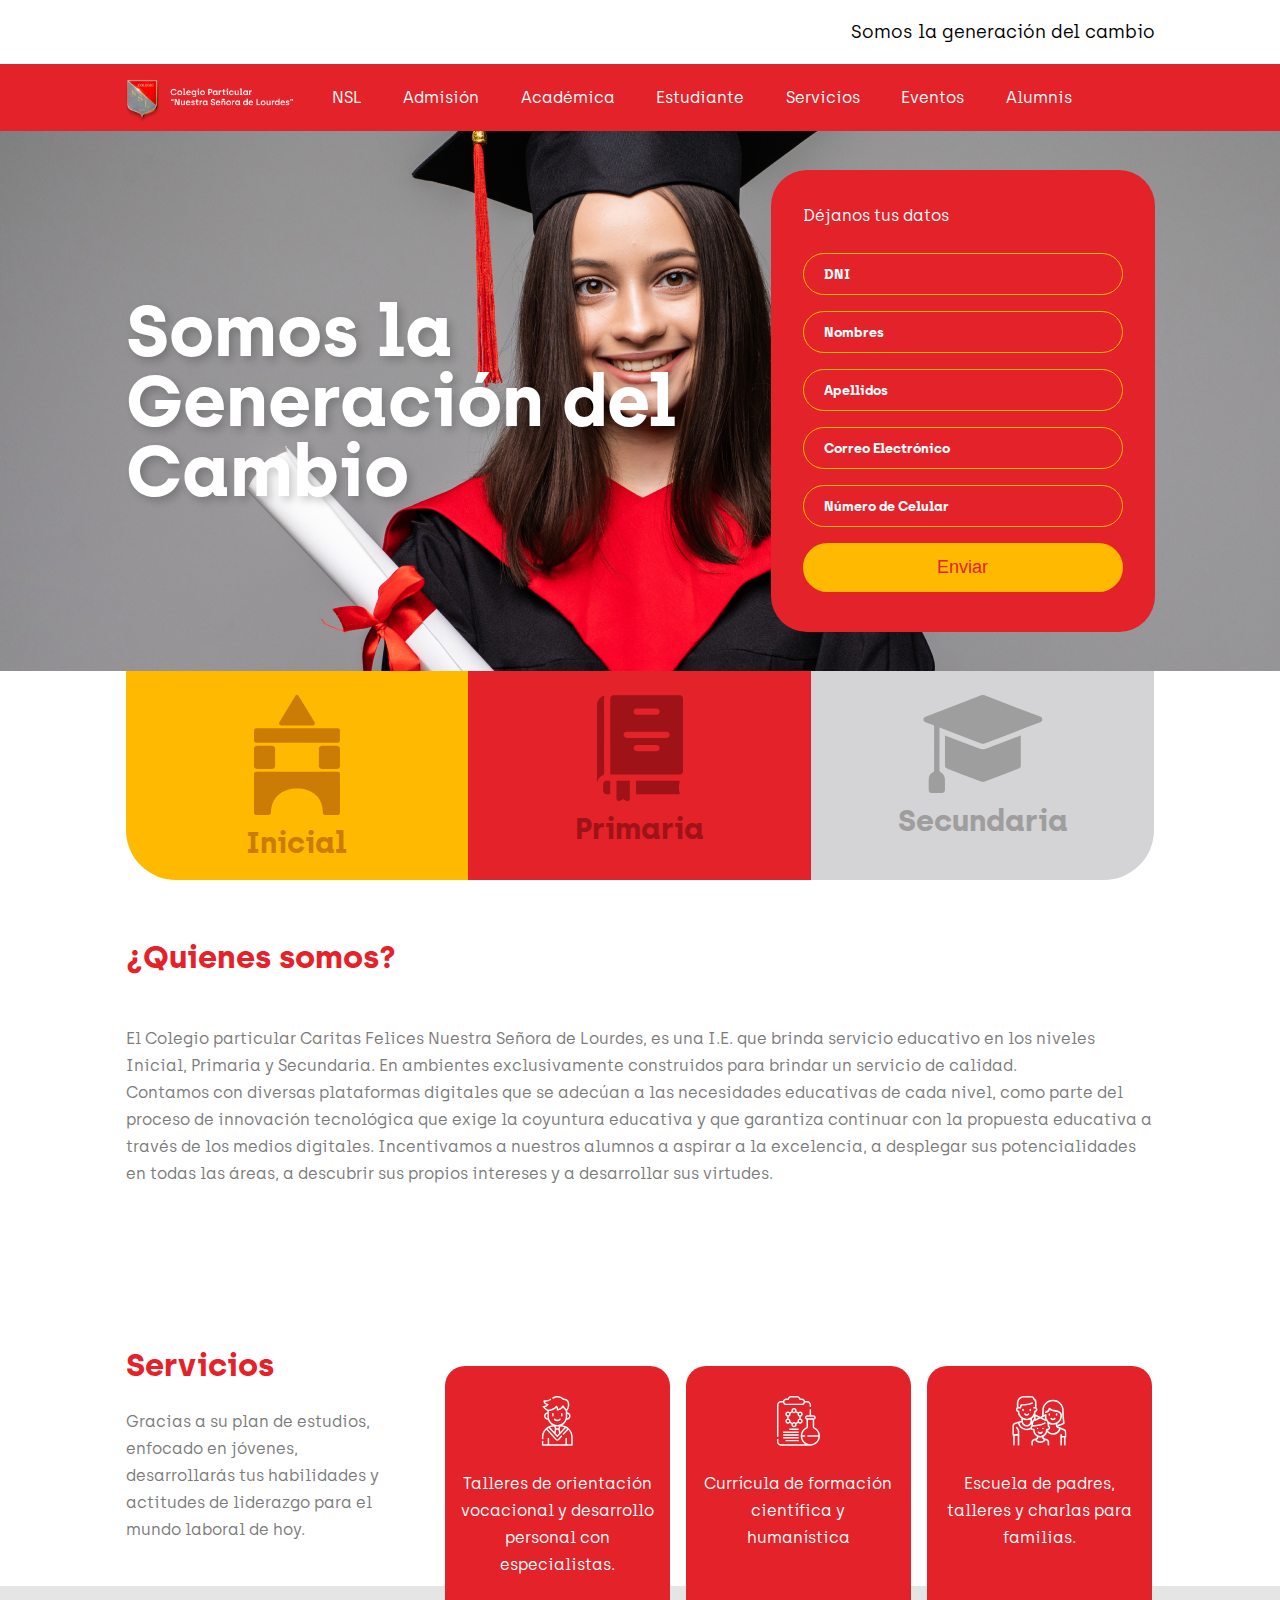
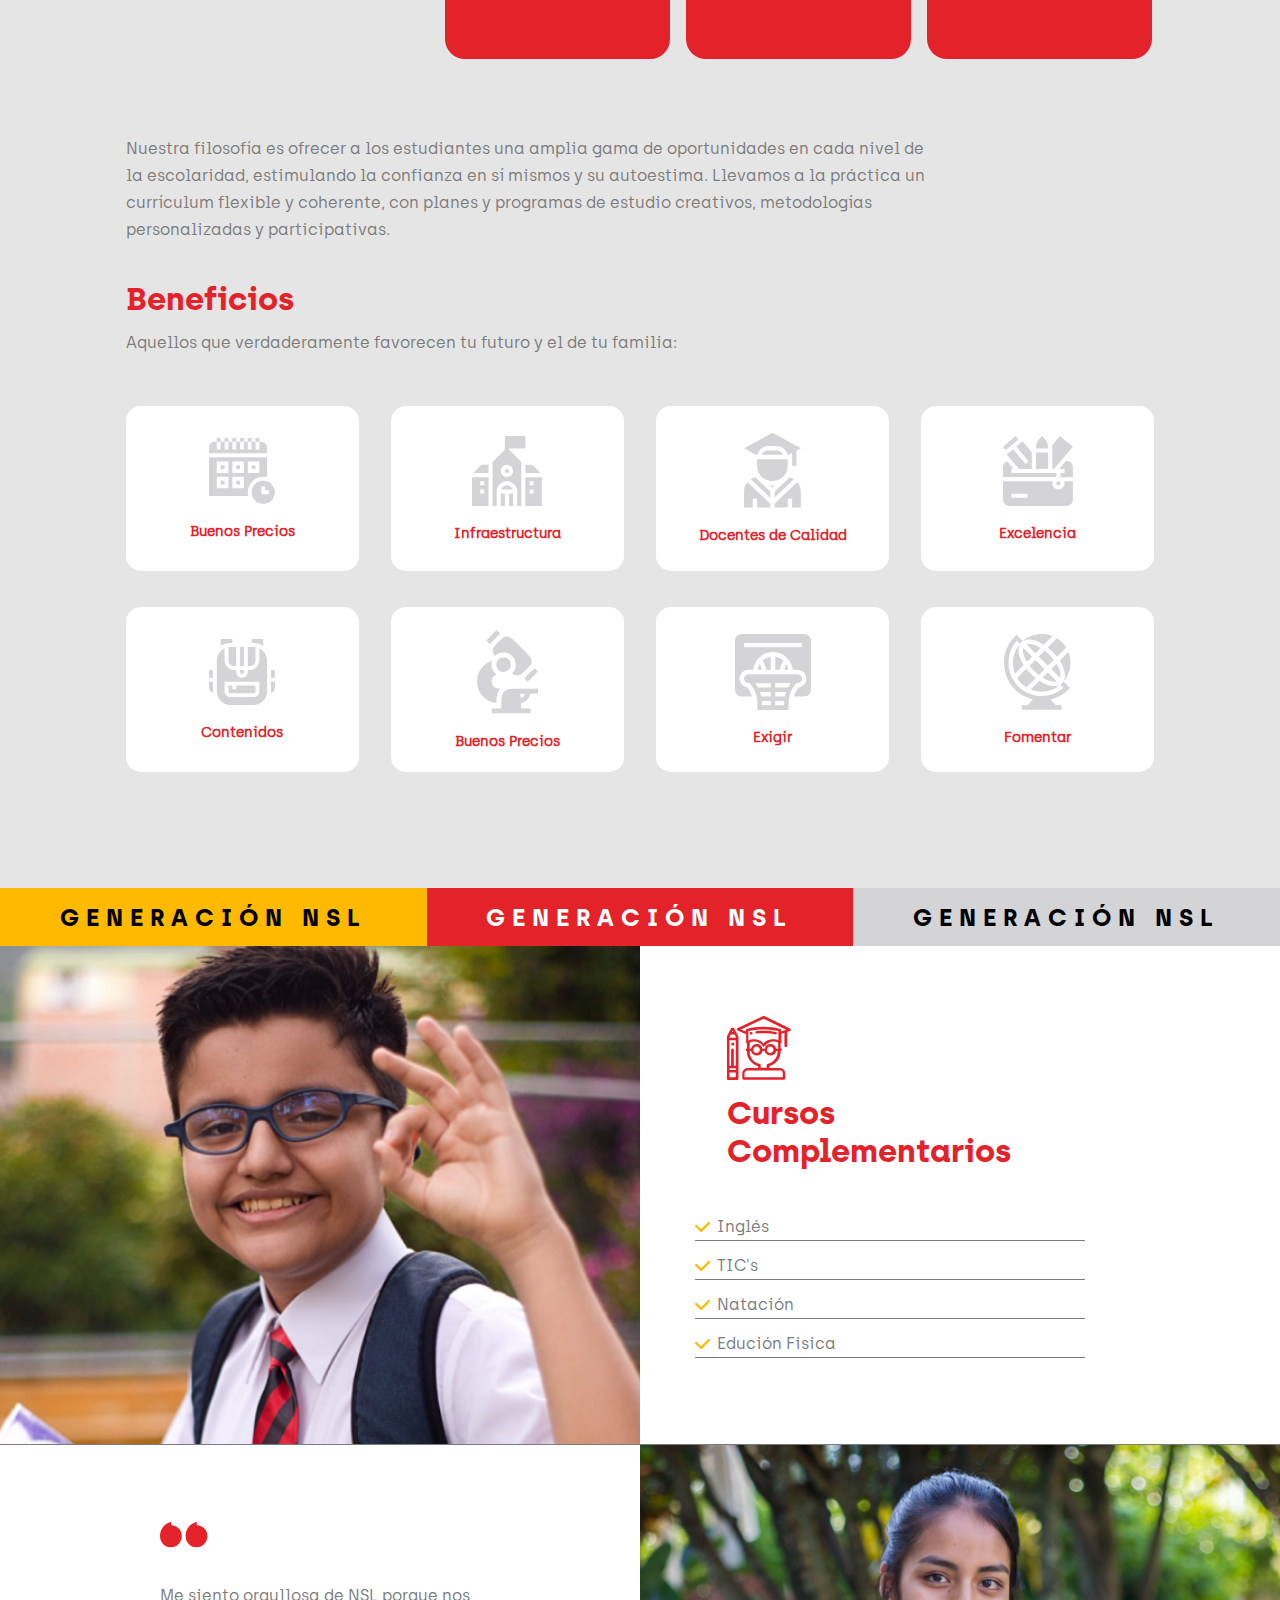
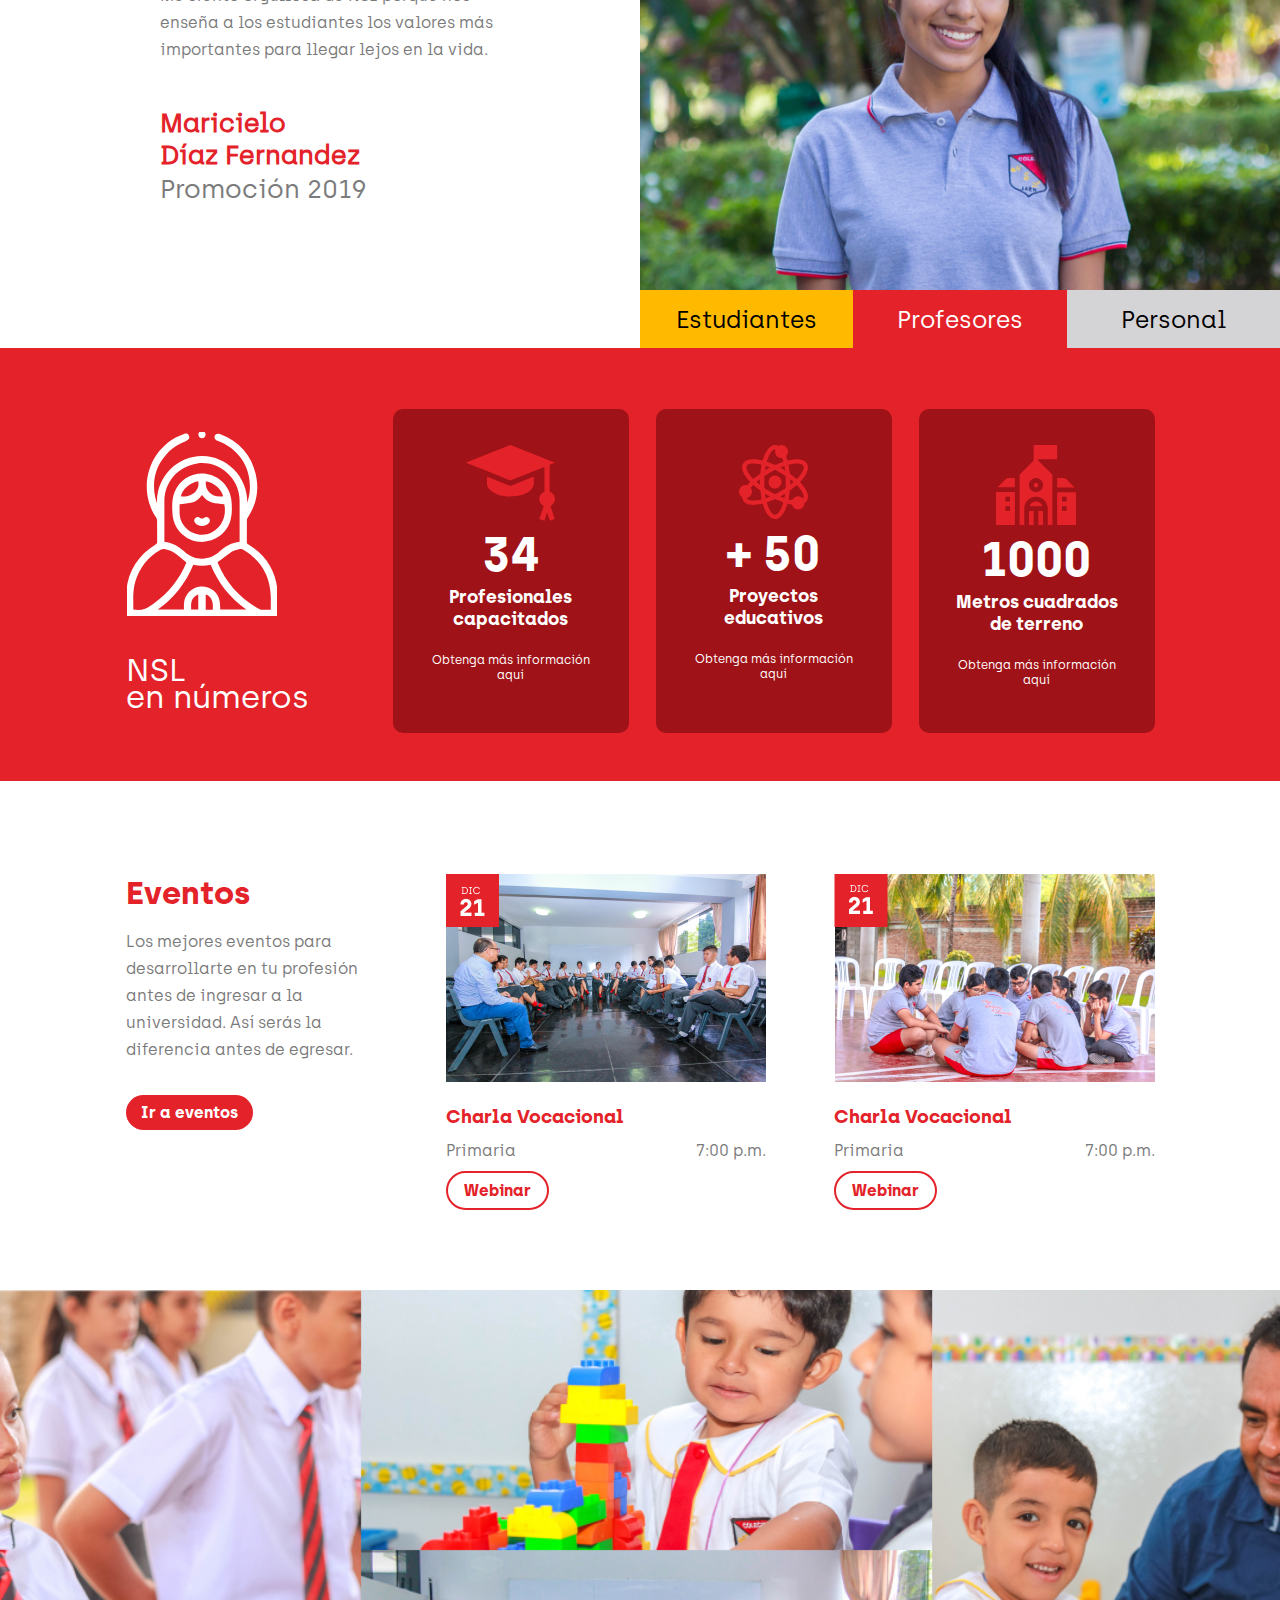
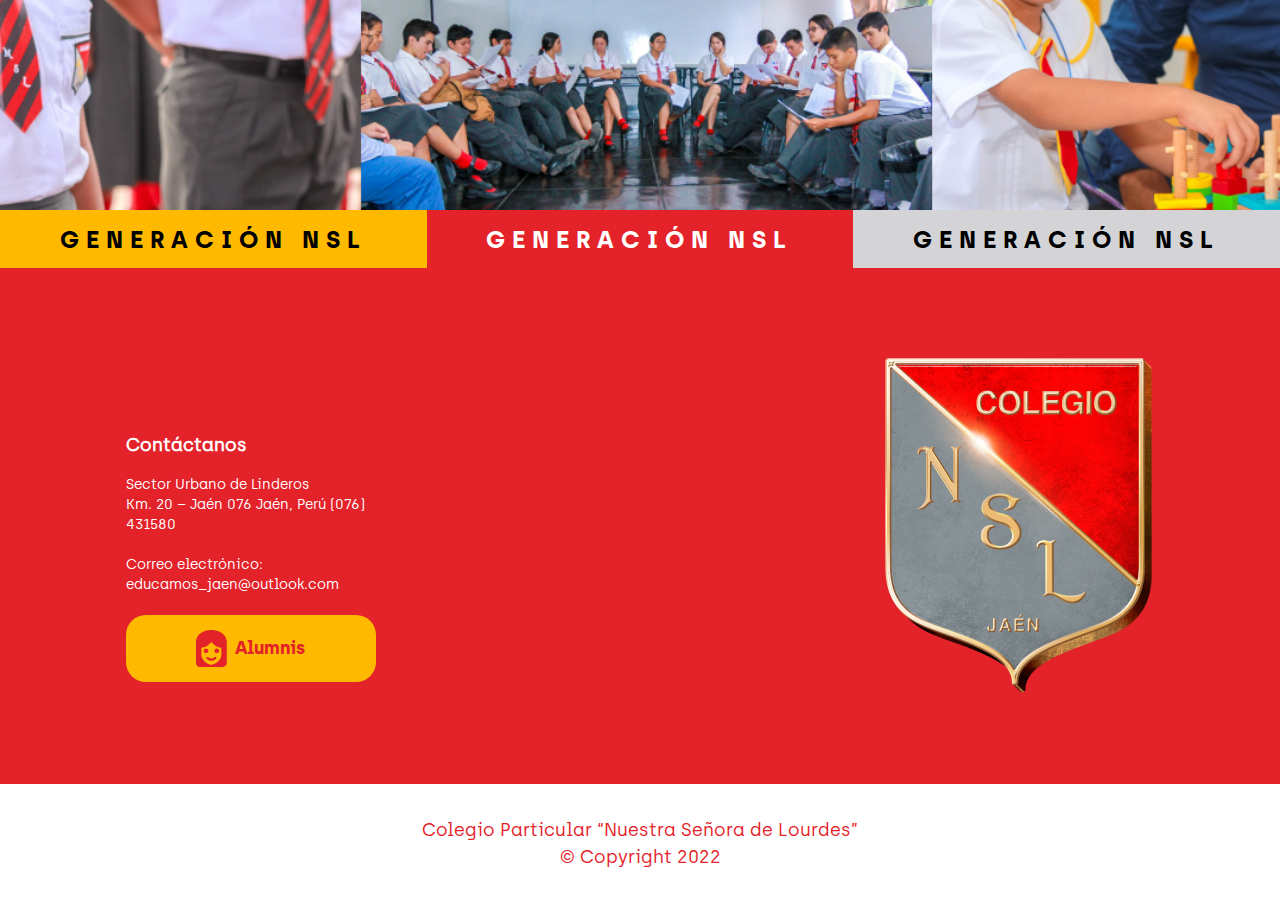
==== commit d3f66340: "Cambios 3 en pagina principal" ====
--- a/index.html
+++ b/index.html
@@ -5,6 +5,23 @@
     <meta http-equiv="X-UA-Compatible" content="IE=edge" />
     <meta name="viewport" content="width=device-width, initial-scale=1.0" />
     <meta name="description" content="Colegio Particular 'Nuestra Señora de Lourdes'" />
+    <link rel="apple-touch-icon" sizes="57x57" href="./favicon/apple-icon-57x57.png" />
+    <link rel="apple-touch-icon" sizes="60x60" href="./favicon/apple-icon-60x60.png" />
+    <link rel="apple-touch-icon" sizes="72x72" href="./favicon/apple-icon-72x72.png" />
+    <link rel="apple-touch-icon" sizes="76x76" href="./favicon/apple-icon-76x76.png" />
+    <link rel="apple-touch-icon" sizes="114x114" href="./favicon/apple-icon-114x114.png" />
+    <link rel="apple-touch-icon" sizes="120x120" href="./favicon/apple-icon-120x120.png" />
+    <link rel="apple-touch-icon" sizes="144x144" href="./favicon/apple-icon-144x144.png" />
+    <link rel="apple-touch-icon" sizes="152x152" href="./favicon/apple-icon-152x152.png" />
+    <link rel="apple-touch-icon" sizes="180x180" href="./favicon/apple-icon-180x180.png" />
+    <link rel="icon" type="image/png" sizes="192x192" href="./favicon/android-icon-192x192.png" />
+    <link rel="icon" type="image/png" sizes="32x32" href="./favicon/favicon-32x32.png" />
+    <link rel="icon" type="image/png" sizes="96x96" href="./favicon/favicon-96x96.png" />
+    <link rel="icon" type="image/png" sizes="16x16" href="./favicon/favicon-16x16.png" />
+    <link rel="manifest" href="/manifest.json" />
+    <meta name="msapplication-TileColor" content="#ffffff" />
+    <meta name="msapplication-TileImage" content="/ms-icon-144x144.png" />
+    <meta name="theme-color" content="#ffffff" />
     <link rel="stylesheet" href="./css/style.css" />
     <link
       rel="stylesheet"
@@ -65,17 +82,17 @@
         </div> -->
         <div class="menu-container">
           <div class="menu">
-            <a href="#" class="logo"><img src="./images/logo_nsl_copia.png" class="logo-menu" alt="" /></a>
+            <a href="./index.html" class="logo"><img src="./images/logo_nsl_copia.png" class="logo-menu" alt="" /></a>
             <ul class="clearfix">
               <li>
                 <a href="#">NSL</a>
                 <ul>
                   <li>
                     <ul>
-                      <li><a href="#">Quienes Somos</a></li>
-                      <li><a href="#">Misión</a></li>
-                      <li><a href="#">Visión</a></li>
-                      <li><a href="#">Historia</a></li>
+                      <li><a href="./historia.html">Quienes Somos</a></li>
+                      <li><a href="./historia.html">Misión</a></li>
+                      <li><a href="./historia.html">Visión</a></li>
+                      <li><a href="./historia.html">Historia</a></li>
                       <li>
                         <a href="#"><i class="fas fa-file-invoice"></i> Brochure</a>
                       </li>
@@ -229,8 +246,8 @@
                 </ul>
               </li>
               <li>
-                <a href="#">Servicios</a>
-                <ul>
+                <a href="#services">Servicios</a>
+                <!-- <ul>
                   <li>
                     <ul>
                       <li><a href="#">Talleres de orientación</a></li>
@@ -255,10 +272,10 @@
                       <li><img class="image-menu" src="./images/img_menu.png" /></li>
                     </ul>
                   </li>
-                </ul>
+                </ul> -->
               </li>
-              <li><a href="#">Eventos</a></li>
-              <li><a href="https://docs.google.com/forms/d/19qVqFeRhd7ZFoMEaOhkrmpfMEqLcDEU9ONDJfUlr_zE/viewform?edit_requested=true">Alumnis</a></li>
+              <li><a href="#events">Eventos</a></li>
+              <li><a href="https://colegionsl.smiledu.com/">Alumnis</a></li>
             </ul>
           </div>
         </div>
@@ -315,7 +332,7 @@
           </div>
         </div>
       </section>
-      <section class="services">
+      <section class="services" id="services">
         <div class="wrapper">
           <div class="services-content">
             <div class="services-items">
@@ -377,7 +394,7 @@
               </div>
               <div class="row-item">
                 <img src="./images/beneficios/beneficio04.svg" alt="" />
-                <h3>excelencia</h3>
+                <h3>Excelencia</h3>
               </div>
               <div class="row-item">
                 <img src="./images/beneficios/beneficio05.svg" alt="" />
@@ -421,8 +438,9 @@
               <h2>Cursos Complementarios</h2>
               <ul>
                 <li>Inglés</li>
-                <li>Computación</li>
+                <li>TIC's</li>
                 <li>Natación</li>
+                <li>Edución Fisica</li>
               </ul>
             </div>
           </div>
@@ -433,31 +451,33 @@
           <div class="messages-box01">
             <div class="messages-box01-content">
               <img src="./images/comillas.svg" alt="" />
-              <p class="comment">
-                Me siento orgulloso de NSL porque aprendemos mucho y también aprendemos a practicar deportes utilizando el conteo de caracteres en todo lo que hacemos. Tenemos
-                animales como iguanas y pájaros que andan por toda la escuela y nos enseñan a respetarlos.
-              </p>
-              <h3 class="tittle-comment">Camilo Giraldo</h3>
-              <p class="grado-comment">6to grado</p>
+              <p class="comment">Me siento orgullosa de NSL porque nos enseña a los estudiantes los valores más importantes para llegar lejos en la vida.</p>
+              <h3 class="tittle-comment">
+                Maricielo <br />
+                Díaz Fernandez
+              </h3>
+              <p class="grado-comment">Promoción 2019</p>
             </div>
           </div>
           <div class="messages-box02 hidden">
             <div class="messages-box02-content">
-              <div id="Study" class="tipoPersona">
+              <div class="imagen-slider"></div>
+              <!-- <div id="Study" class="tipoPersona">
                 <video src="./video/video1.mp4" controls poster="">Tu navegador no admite el elemento <code>video</code>.</video>
               </div>
               <div id="Teacher" class="tipoPersona" style="display: none">
                 <div class="imagen-slider"></div>
               </div>
-
               <div id="Personal" class="tipoPersona" style="display: none">
                 <div class="imagen-slider"></div>
               </div>
               <div class="grado-content">
                 <button class="button-study" onclick="openTab('Study')">Estudiante</button>
                 <button class="button-teacher" onclick="openTab('Teacher')">Profesor</button>
-                <button class="button-personal" onclick="openTab('Personal')">Personal</button>
-                <!-- <div class="grado-content-box01">
+                <button class="button-personal" onclick="openTab('Personal')">Personal</button> -->
+              <!-- </div> -->
+              <div class="grado-content">
+                <div class="grado-content-box01">
                   <p>Estudiantes</p>
                 </div>
                 <div class="grado-content-box02">
@@ -465,7 +485,7 @@
                 </div>
                 <div class="grado-content-box03">
                   <p>Personal</p>
-                </div> -->
+                </div>
               </div>
             </div>
           </div>
@@ -504,7 +524,7 @@
           </div>
         </div>
       </section>
-      <section class="events">
+      <section class="events" id="events">
         <div class="wrapper">
           <div class="events-content">
             <div class="row-events">
@@ -587,9 +607,7 @@
             <p>Correo electrónico: educamos_jaen@outlook.com</p>
             <div class="btn-alumni">
               <img src="./images/alumnis.svg" alt="" />
-              <a href="https://docs.google.com/forms/d/19qVqFeRhd7ZFoMEaOhkrmpfMEqLcDEU9ONDJfUlr_zE/viewform?edit_requested=true" rel="noopener" target="_blank"
-                >&nbsp;&nbsp;Alumnis</a
-              >
+              <a href="https://colegionsl.smiledu.com/" rel="noopener" target="_blank">&nbsp;&nbsp;Alumnis</a>
             </div>
           </div>
           <div>
--- a/css/style.css
+++ b/css/style.css
@@ -282,8 +282,11 @@
 }
 
 /* SERVICIOS */
+.services {
+  padding-top: 100px;
+}
+
 .services-content {
-  padding-top: 10px;
   padding-bottom: 57px;
   display: flex;
   flex-wrap: wrap;
@@ -807,6 +810,48 @@
   width: 198px;
 }
 
+/* HISTORIA WEB */
+.background {
+  background: url(../images/header/historia.png);
+  background-repeat: no-repeat;
+  background-position: center;
+  background-size: cover;
+  height: 441px;
+}
+
+.background-content .title {
+  padding-top: 150px;
+}
+
+.information {
+  background-color: var(--red20);
+  height: 463px;
+}
+
+.information .information-content {
+  display: flex;
+  justify-content: space-between;
+}
+
+.information .information-content .mision {
+  width: 50%;
+}
+
+.information .information-content .vision {
+  width: 50%;
+}
+
+.information .information-content h2 {
+  padding-top: 45px;
+  color: var(--yellow20);
+}
+
+.information .information-content p {
+  padding-top: 33px;
+  color: var(--white);
+  width: 394px;
+}
+
 /* RESPONSIVE */
 @media (min-width: 720px) {
   h2 {
@@ -844,9 +889,6 @@
 
   .social a {
     padding-right: 21px;
-  }
-
-  .social a:hover {
   }
 
   .slogan {
@@ -955,7 +997,7 @@
 
   .about-content {
     padding-top: 58px;
-    padding-bottom: 149px;
+    padding-bottom: 49px;
   }
 
   .about-content p {
@@ -1068,7 +1110,7 @@
   }
 
   .messages-content {
-    height: 598px;
+    height: 503px;
     display: flex;
   }
 
@@ -1082,6 +1124,7 @@
   }
 
   .messages-box01-content h3 {
+    width: 251px;
     font-size: 26px;
     color: var(--red20);
   }
@@ -1089,6 +1132,7 @@
   .messages-box01-content .grado-comment {
     font-size: 26px;
     padding-top: 5px;
+    width: 251px;
     color: var(--gray10);
   }
 
@@ -1110,7 +1154,7 @@
     width: 50%;
   }
 
-  .grado-content button {
+  /* .grado-content button {
     font-family: "Archia", sans-serif;
     width: 33%;
     height: 58px;
@@ -1150,10 +1194,56 @@
   video {
     width: 100%;
     height: auto;
-  }
+  } */
+
+  .grado-content {
+    display: flex;
+    height: 58px;
+  }
+
+  .grado-content-box01 {
+    background: var(--yellow20);
+    display: flex;
+    justify-content: center;
+    align-items: center;
+    width: 33.33%;
+    height: 100%;
+  }
+
+  .grado-content-box01 p {
+    color: #000;
+    font-size: 24px;
+  }
+
+  .grado-content-box02 {
+    background: var(--red20);
+    display: flex;
+    justify-content: center;
+    align-items: center;
+    width: 33.33%;
+  }
+
+  .grado-content-box02 p {
+    color: var(--white);
+    font-size: 24px;
+  }
+
+  .grado-content-box03 {
+    background: var(--gray30);
+    display: flex;
+    justify-content: center;
+    align-items: center;
+    width: 33.33%;
+  }
+
+  .grado-content-box03 p {
+    color: #000;
+    font-size: 24px;
+  }
+
   .imagen-slider {
-    height: 535px;
-    margin-bottom: 5px;
+    height: 445px;
+    /* margin-bottom: 5px; */
     background: url(../images/estudiante02.png);
     background-repeat: no-repeat;
     background-position: center;
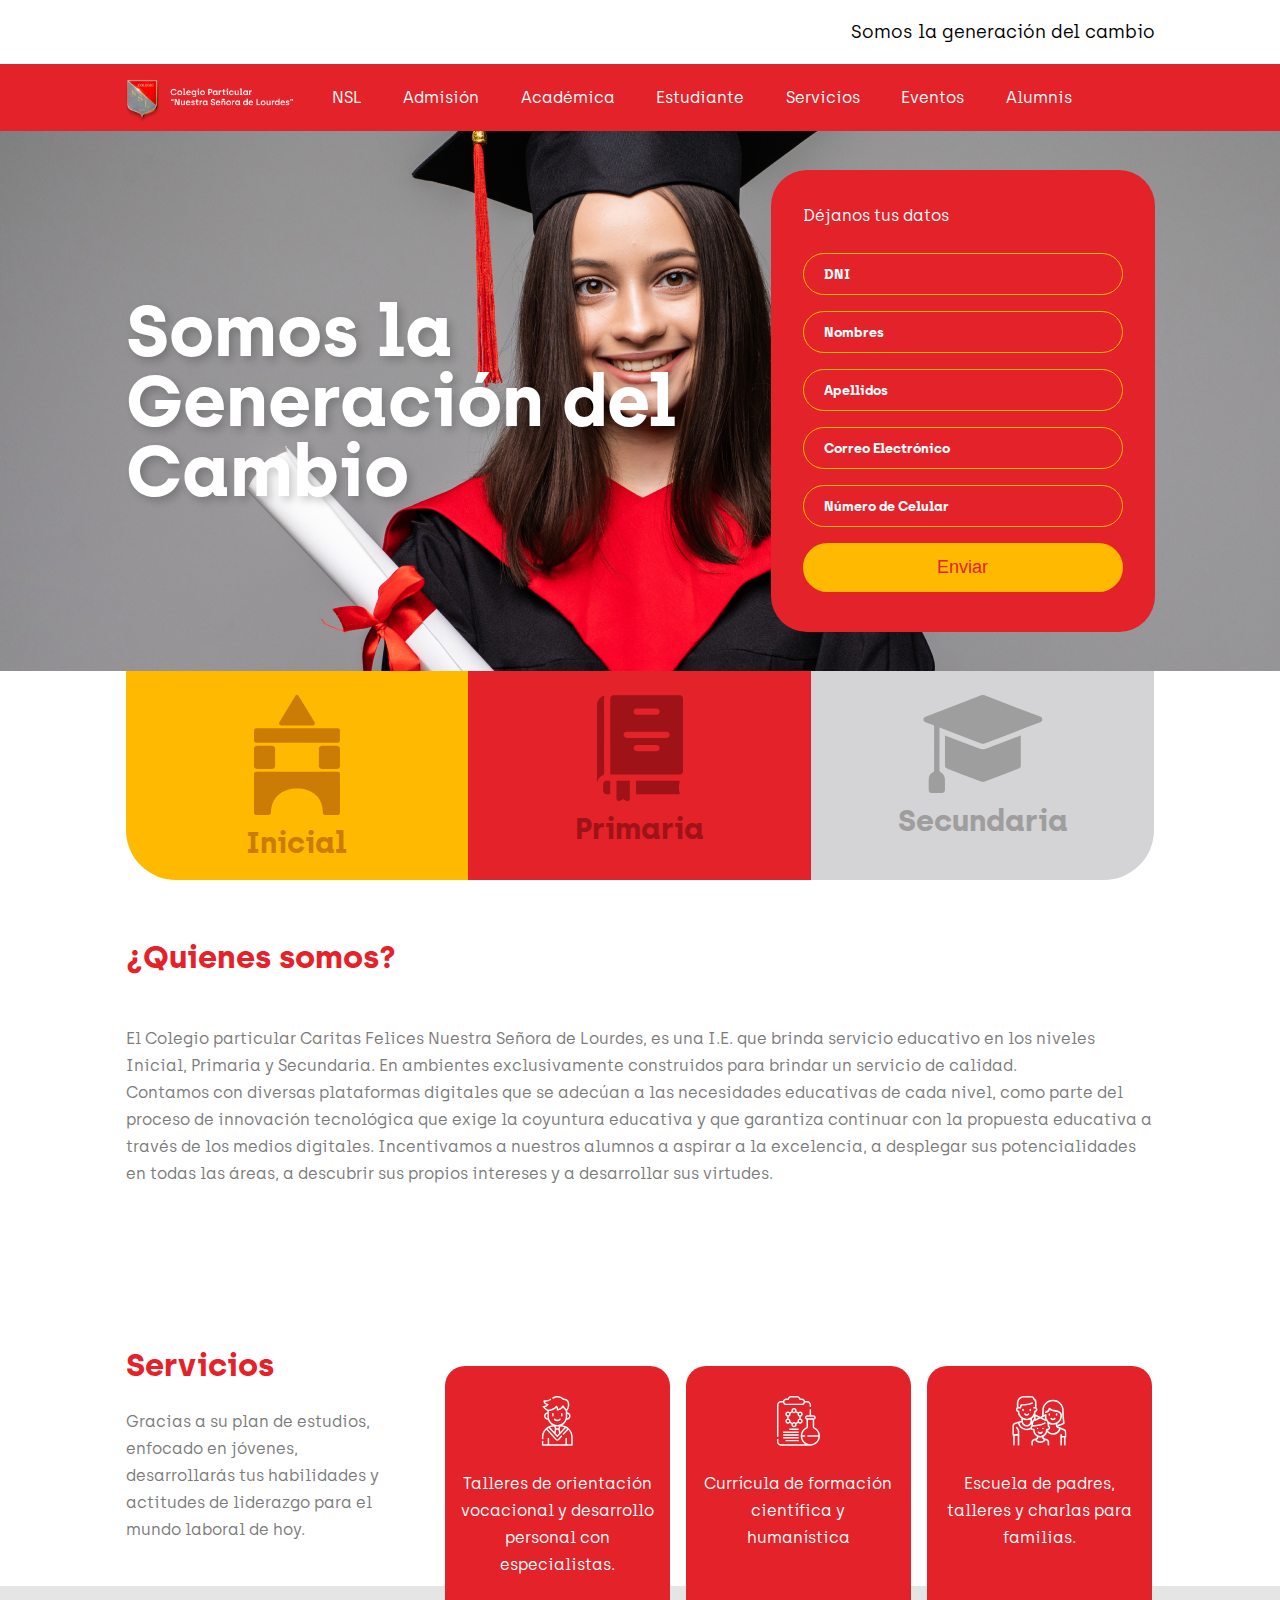
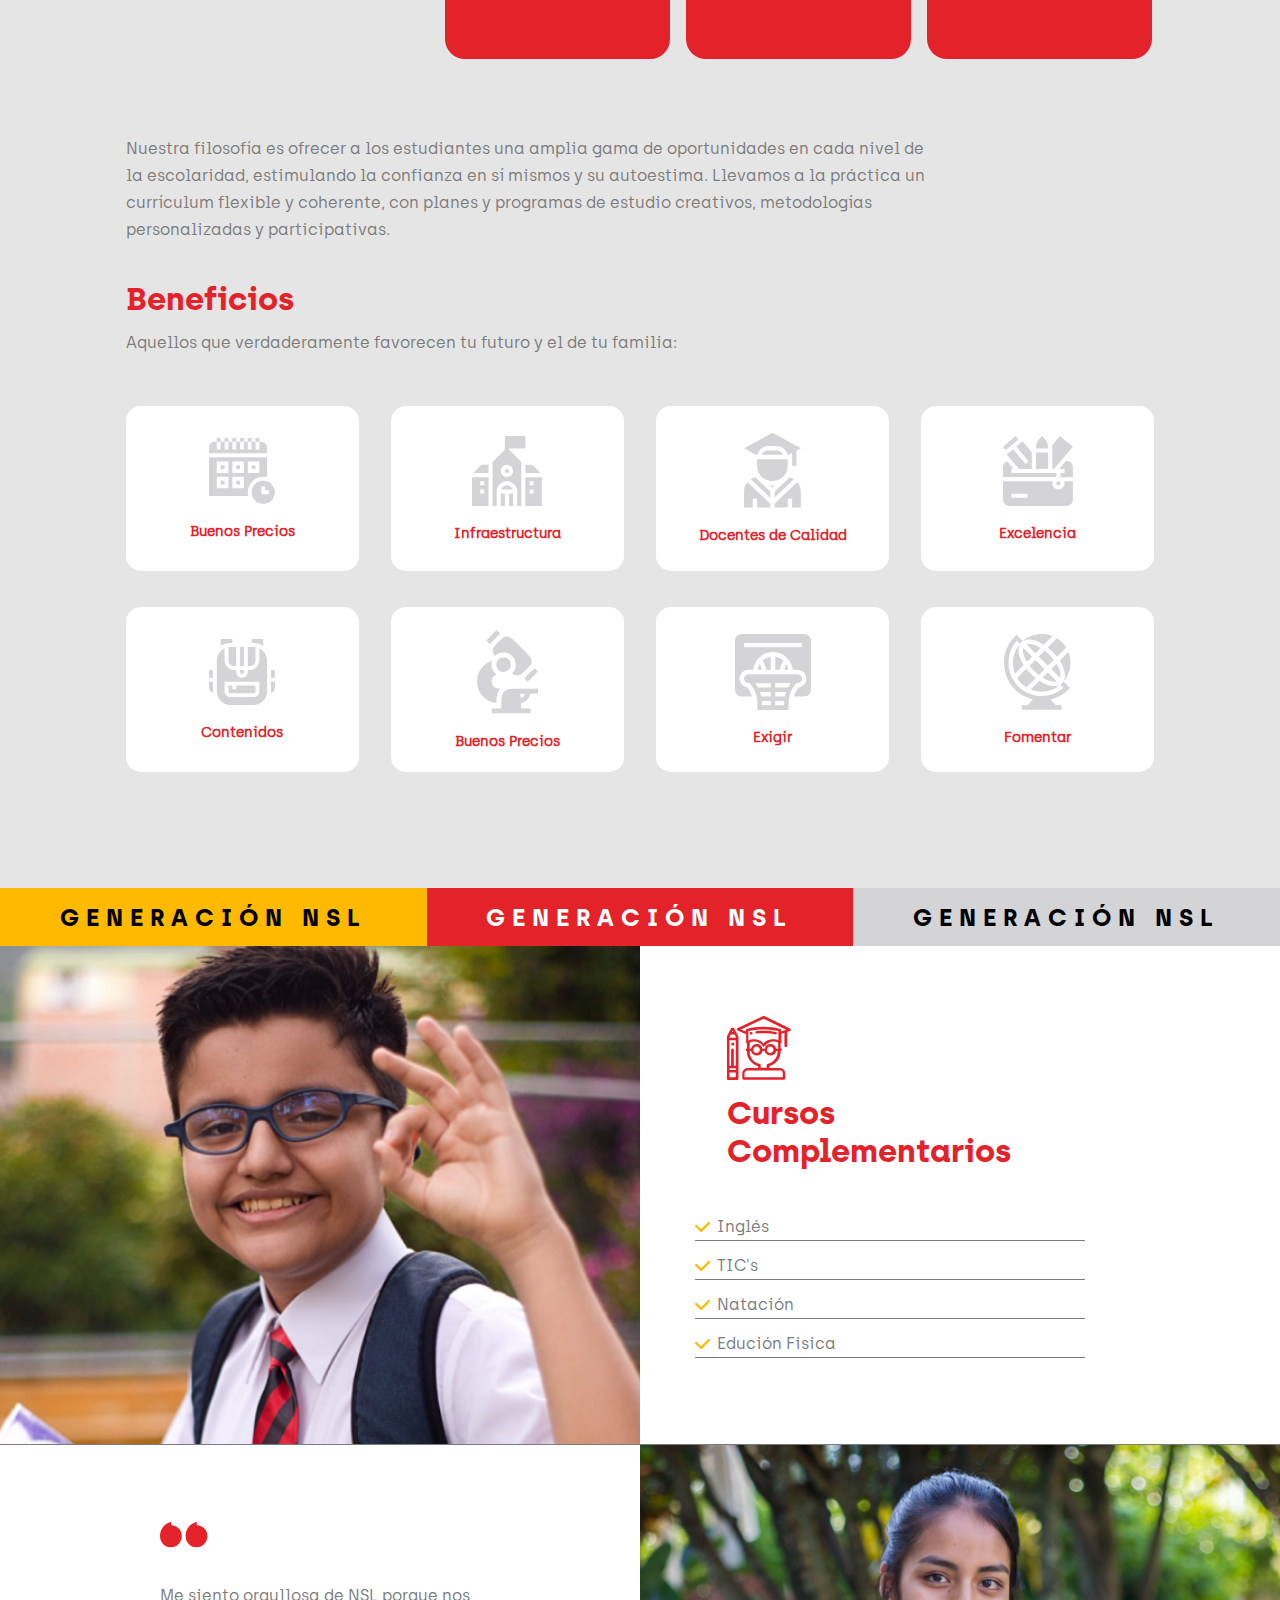
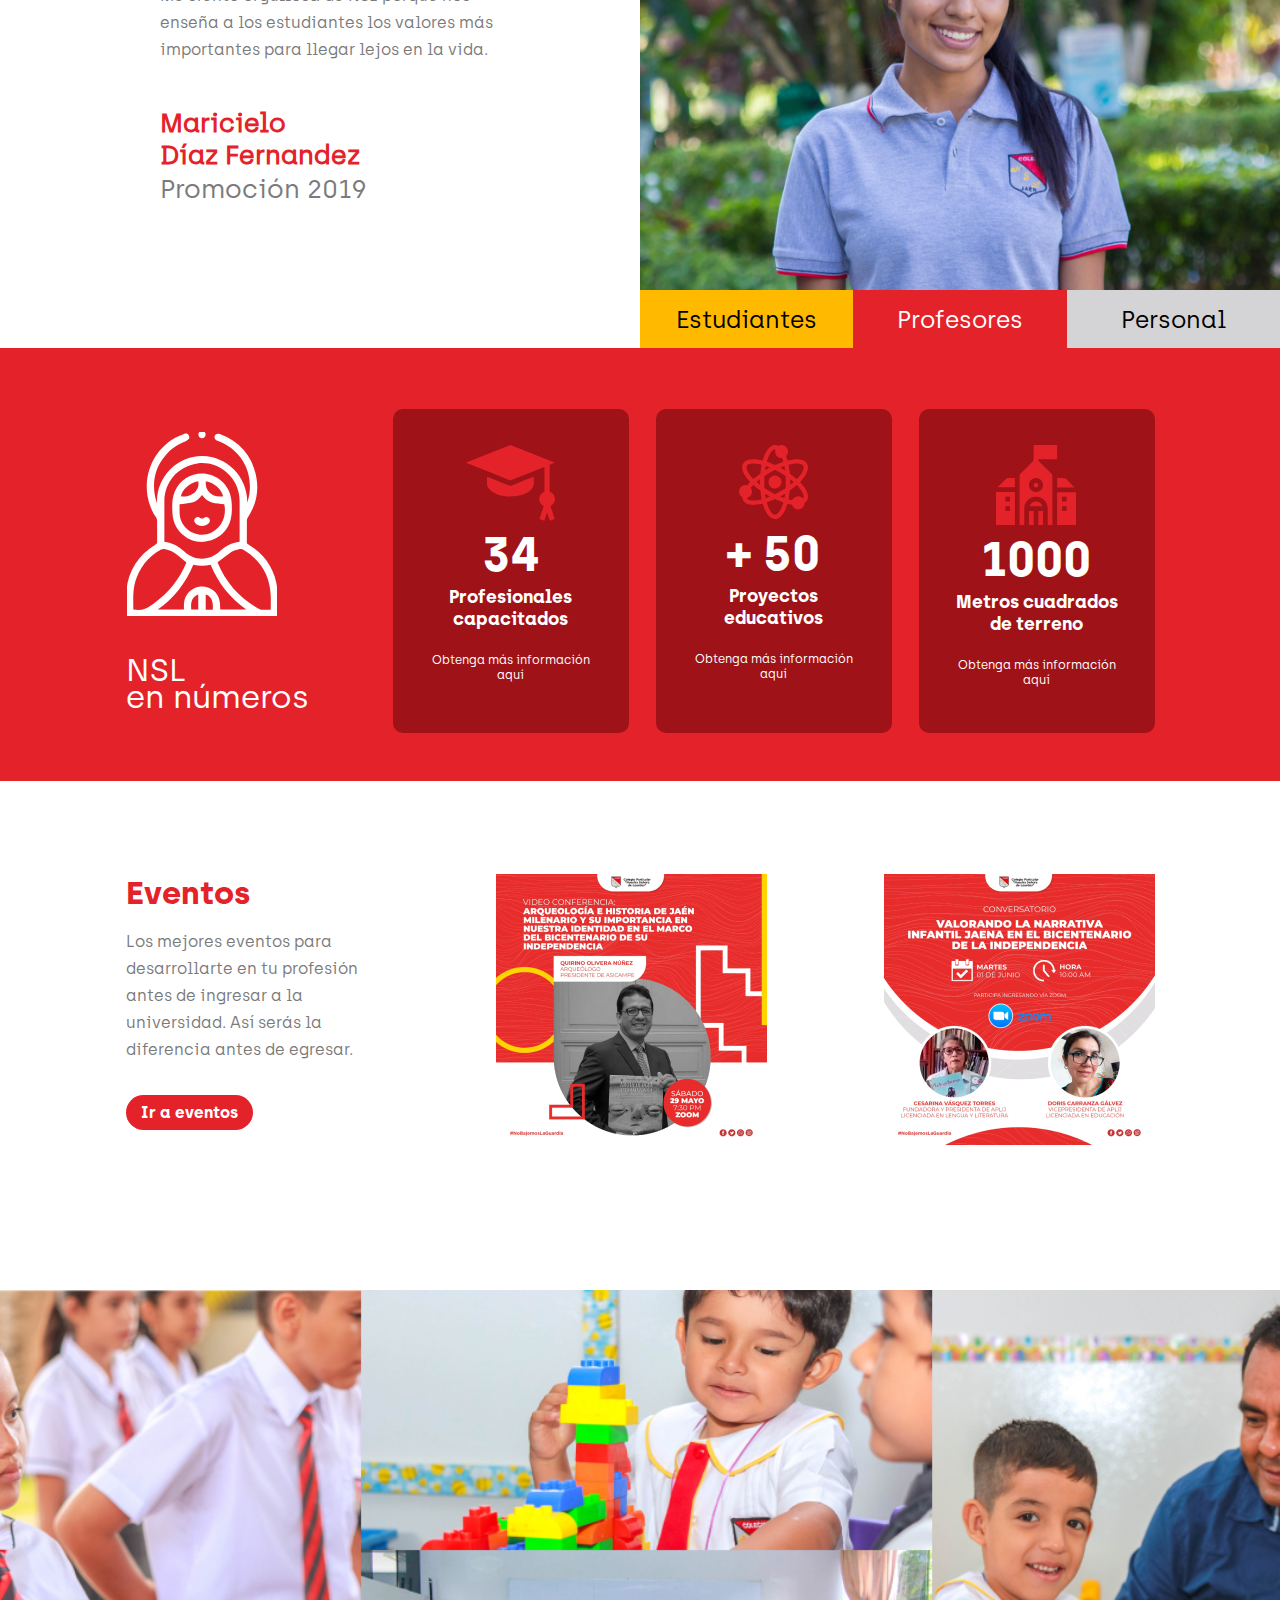
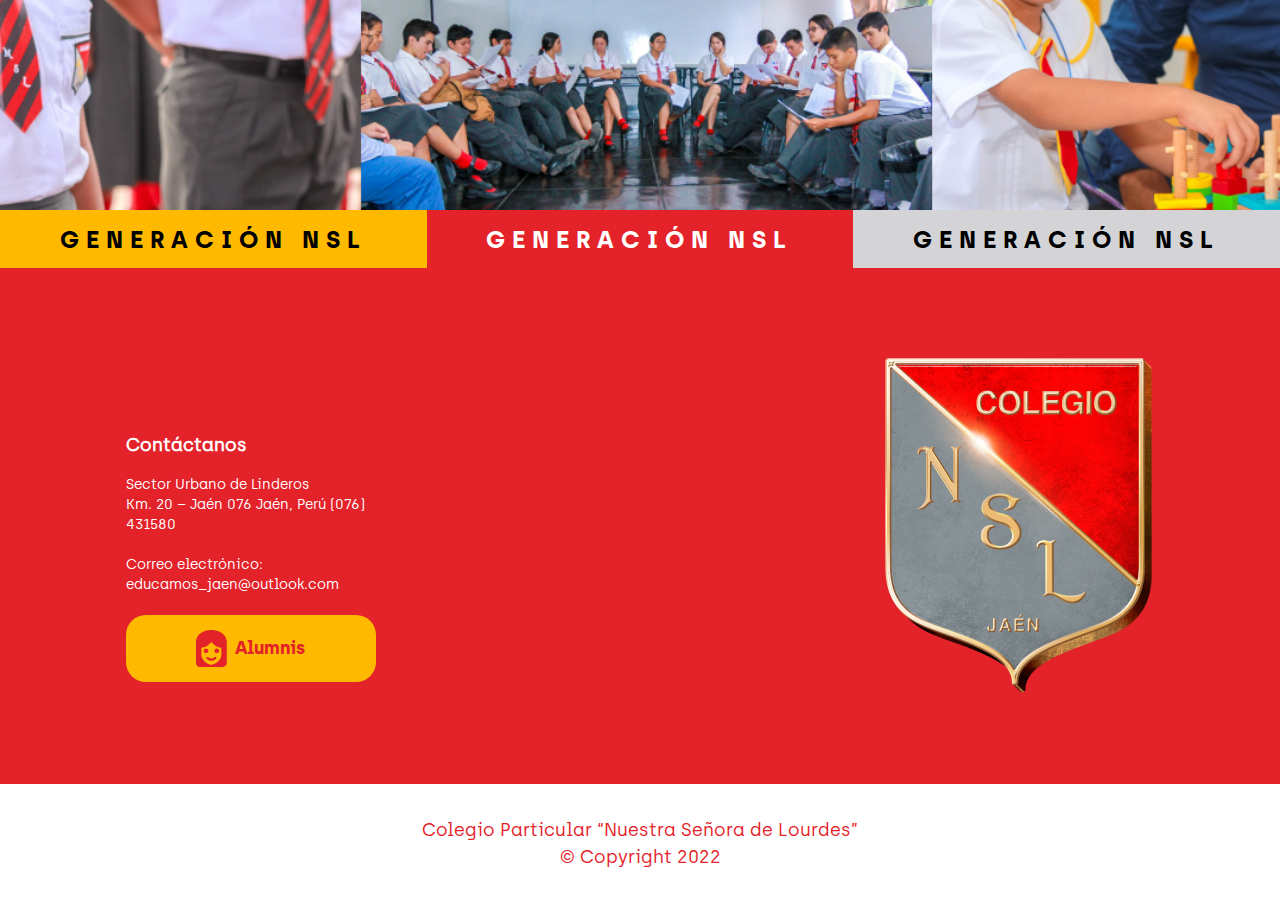
==== commit 0fdc24e2: "Agregando Academica" ====
--- a/index.html
+++ b/index.html
@@ -194,9 +194,9 @@
                 <ul>
                   <li>
                     <ul>
-                      <li><a href="#">Inicial</a></li>
-                      <li><a href="#">Primaria</a></li>
-                      <li><a href="#">Secundaria</a></li>
+                      <li><a href="./academica.html">Inicial</a></li>
+                      <li><a href="./academica.html">Primaria</a></li>
+                      <li><a href="./academica.html">Secundaria</a></li>
                       <li>
                         <a href="#"><i class="fas fa-file-invoice"></i> Brochure</a>
                       </li>
@@ -535,17 +535,12 @@
               </div>
             </div>
             <div class="row-events hidden">
-              <img src="./images/evento01.png" alt="" />
-              <h3>Charla Vocacional</h3>
-              <div class="details-events">
-                <p>Primaria</p>
-                <p><i class="far fa-clock"></i> 7:00 p.m.</p>
-              </div>
-              <div class="btn-event">
-                <a href="#">Webinar</a>
-              </div>
+              <img src="./images/events/evento_01.png" alt="" />
             </div>
             <div class="row-events hidden">
+              <img src="./images/events/evento_02.png" alt="" />
+            </div>
+            <!-- <div class="row-events hidden">
               <img src="./images/evento02.png" alt="" />
               <h3>Charla Vocacional</h3>
               <div class="details-events">
@@ -555,7 +550,7 @@
               <div class="btn-event">
                 <a href="#">Webinar</a>
               </div>
-            </div>
+            </div> -->
           </div>
         </div>
       </section>
--- a/css/style.css
+++ b/css/style.css
@@ -78,6 +78,7 @@
 
 .social a:hover {
   color: var(--red10);
+  transition: all 0.5s ease-in-out;
 }
 
 .slogan {
@@ -199,6 +200,7 @@
 input[type="submit"]:hover {
   background-color: var(--yellow10);
   color: var(--white);
+  transition: all 0.5s ease-in-out;
 }
 
 ::placeholder {
@@ -633,6 +635,7 @@
   padding: 8px 15px;
   border-radius: 50px;
   color: var(--white);
+  transition: all 0.5s ease-in-out;
 }
 .row-events h3 {
   color: var(--red20);
@@ -667,6 +670,7 @@
 .btn-event a:hover {
   background: var(--red20);
   color: var(--white);
+  transition: all 0.5s ease-in-out;
 }
 
 /* FOOTER */
@@ -816,7 +820,7 @@
   background-repeat: no-repeat;
   background-position: center;
   background-size: cover;
-  height: 441px;
+  height: 641px;
 }
 
 .background-content .title {
@@ -850,6 +854,174 @@
   padding-top: 33px;
   color: var(--white);
   width: 394px;
+}
+
+.about-historia {
+  width: 100%;
+  height: 381px;
+  background-color: var(--gray40);
+  display: flex;
+  align-items: center;
+}
+
+.about-historia h2 {
+  padding-bottom: 49px;
+}
+
+/* ACADÉMICA */
+.subtitle-header-content h2 {
+  margin-top: 59px;
+  margin-bottom: 29px;
+}
+
+.subtitle-header-content p {
+  margin-bottom: 89px;
+}
+
+.inicial {
+  height: 444px;
+  background-color: var(--yellow20);
+  display: flex;
+  align-items: center;
+}
+
+.inicial .image-inicial {
+  width: 50%;
+  height: 444px;
+  background: url(../images/academica/inicial_foto.png);
+  background-repeat: no-repeat;
+  background-position: center;
+  background-size: cover;
+}
+
+.inicial .text-inicial {
+  width: 50%;
+}
+
+.inicial .text-inicial h3 {
+  width: 443px;
+  color: var(--red20);
+  font-family: "ArchiaBold", sans-serif;
+  font-size: 34px;
+  margin-left: 77px;
+  margin-bottom: 68px;
+}
+
+.inicial .text-inicial p {
+  width: 443px;
+  color: #000;
+  margin-left: 77px;
+  text-align: justify;
+}
+
+.text .text-content {
+  margin-top: 68px;
+  margin-bottom: 68px;
+  text-align: justify;
+}
+
+.text .text-content .list-inicial {
+  display: flex;
+  justify-content: space-between;
+  width: 100%;
+  color: var(--gray10);
+}
+
+.text .text-content .list-inicial ul {
+  list-style: none;
+  margin-top: 38px;
+  margin-bottom: 28px;
+  margin-left: 20px;
+}
+
+.text .text-content .list-inicial ul li::before {
+  content: "\2022";
+  color: var(--red20);
+  font-weight: bold;
+  display: inline-block;
+  width: 1em;
+  margin-left: -1em;
+}
+
+.primaria {
+  height: 444px;
+  background-color: var(--red20);
+  display: flex;
+  align-items: center;
+}
+
+.primaria .text-primaria {
+  width: 50%;
+  direction: rtl;
+  display: flex;
+  justify-content: flex-end;
+  flex-direction: column;
+  margin-right: 77px;
+}
+.primaria .image-primaria {
+  width: 50%;
+  height: 444px;
+  background: url(../images/academica/primaria_foto.png);
+  background-repeat: no-repeat;
+  background-position: center;
+  background-size: cover;
+}
+
+.primaria .text-primaria h3 {
+  width: 443px;
+  text-align: left;
+  color: var(--yellow20);
+  font-family: "ArchiaBold", sans-serif;
+  font-size: 34px;
+  margin-bottom: 68px;
+}
+
+.primaria .text-primaria p {
+  width: 443px;
+  color: var(--white);
+  text-align: justify;
+}
+
+.text .text-content {
+  margin-top: 68px;
+  margin-bottom: 68px;
+  text-align: justify;
+}
+
+.secundaria {
+  height: 444px;
+  background-color: var(--gray30);
+  display: flex;
+  align-items: center;
+}
+
+.secundaria .image-secundaria {
+  width: 50%;
+  height: 444px;
+  background: url(../images/academica/secundaria_foto.png);
+  background-repeat: no-repeat;
+  background-position: center;
+  background-size: cover;
+}
+
+.secundaria .text-secundaria {
+  width: 50%;
+}
+
+.secundaria .text-secundaria h3 {
+  width: 443px;
+  color: var(--red20);
+  font-family: "ArchiaBold", sans-serif;
+  font-size: 34px;
+  margin-left: 77px;
+  margin-bottom: 68px;
+}
+
+.secundaria .text-secundaria p {
+  width: 443px;
+  color: #000;
+  margin-left: 77px;
+  text-align: justify;
 }
 
 /* RESPONSIVE */
@@ -1262,6 +1434,14 @@
     background-position: center;
     background-size: cover;
   }
+
+  .galeria-historia {
+    height: 520px;
+    background: url(../images/galeria_02.png);
+    background-repeat: no-repeat;
+    background-position: center;
+    background-size: cover;
+  }
 }
 
 @media (max-width: 720px) {
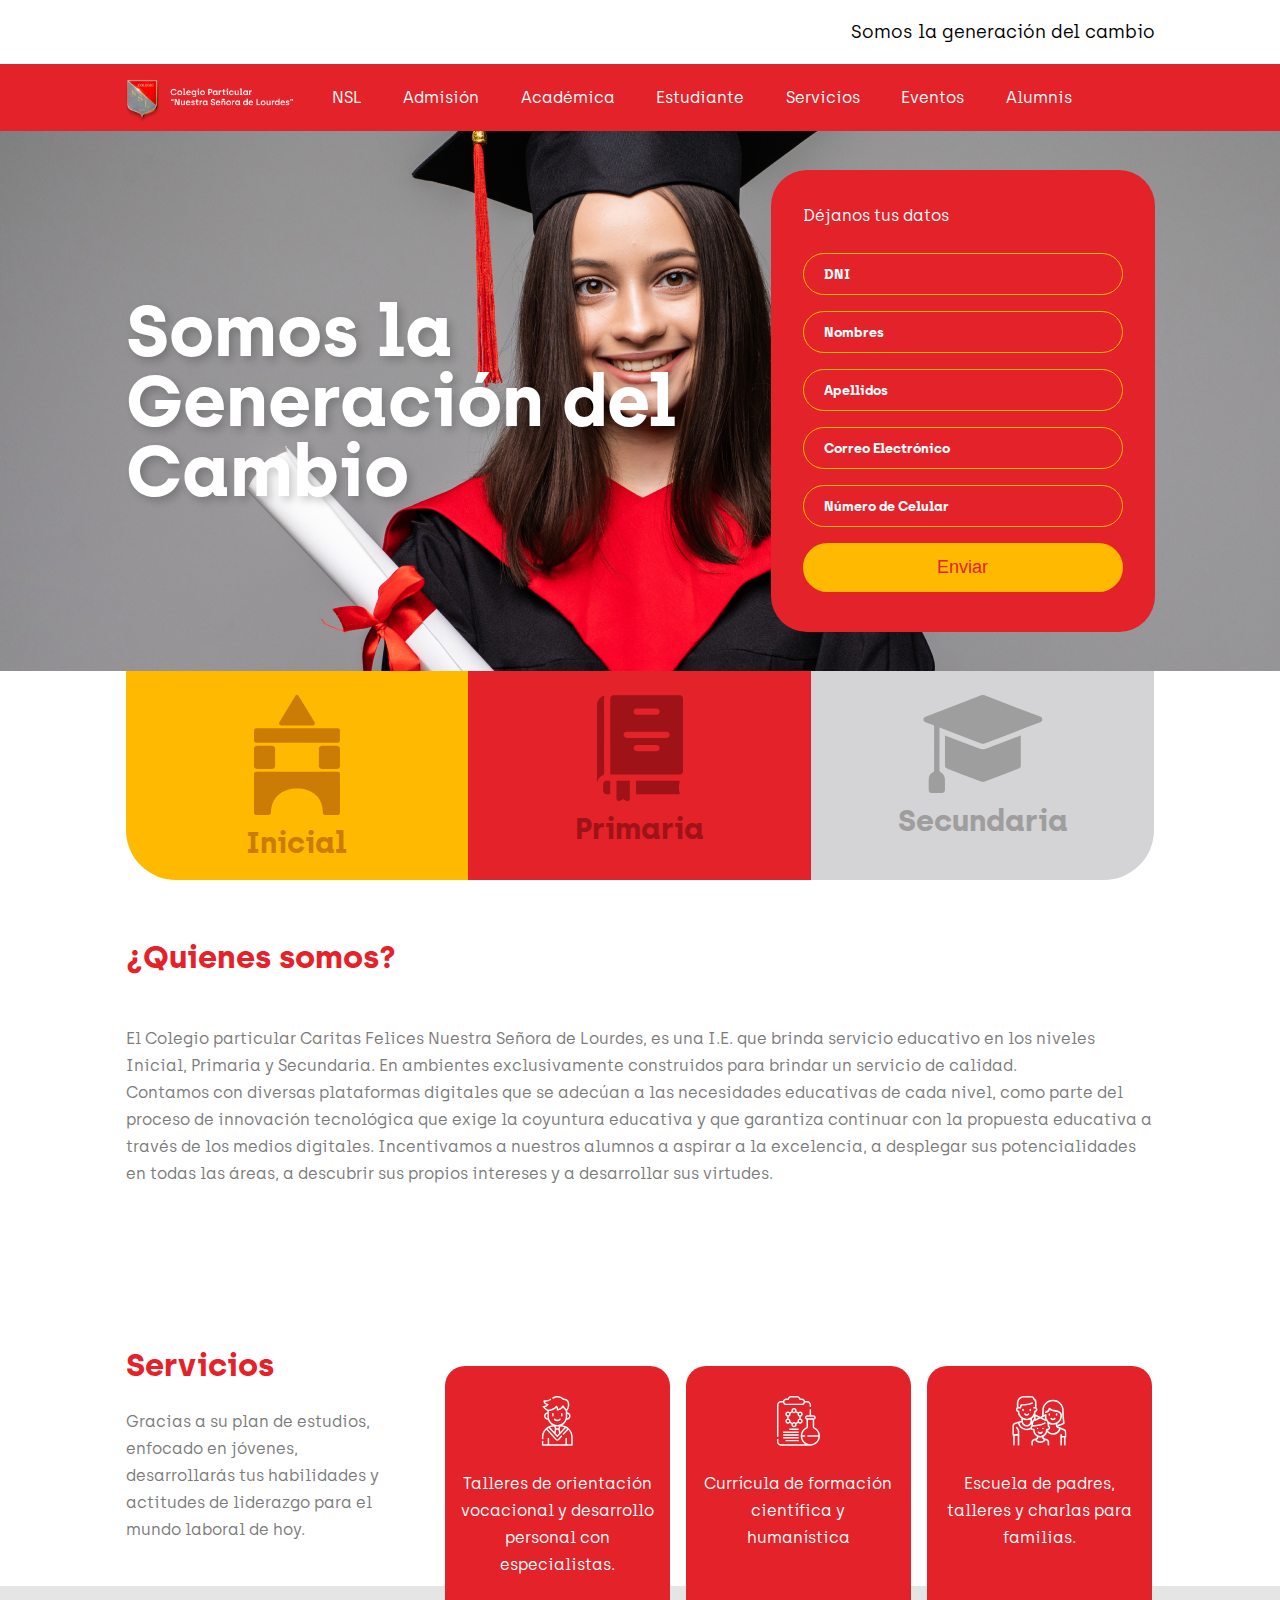
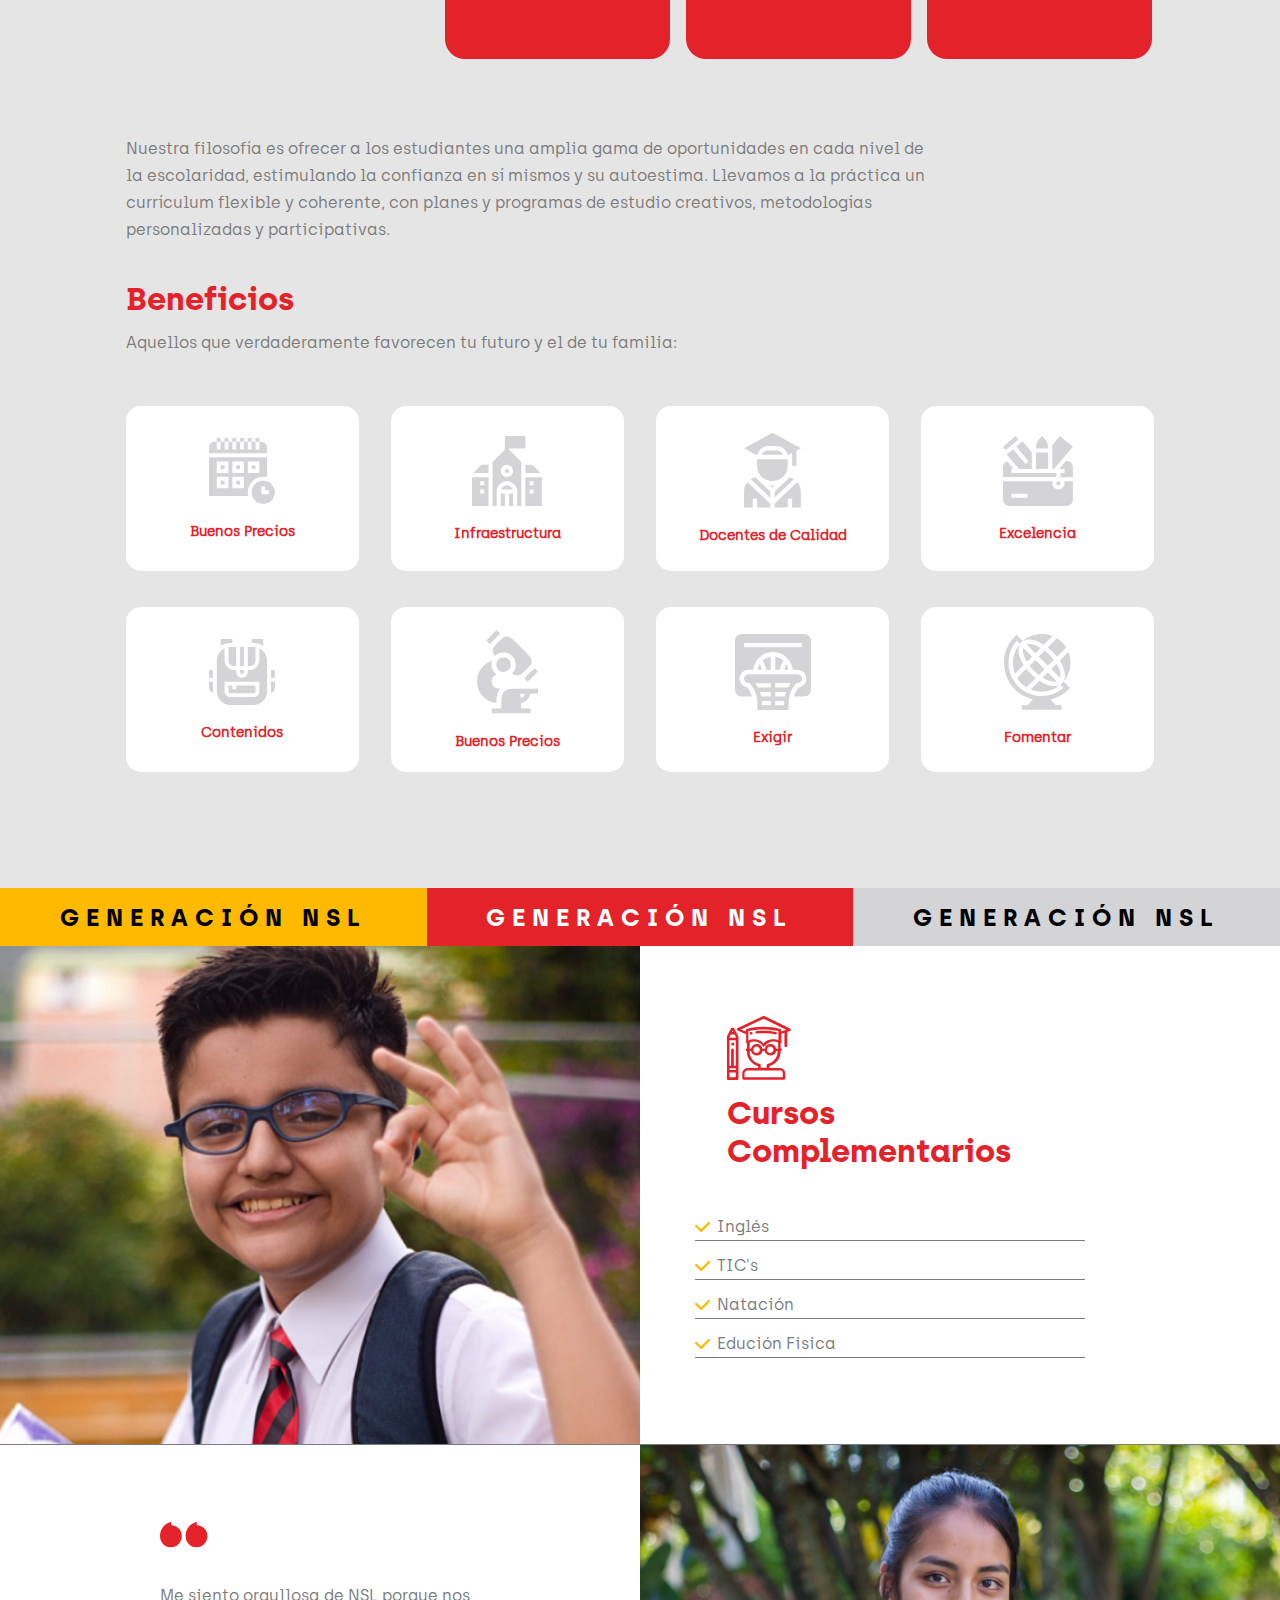
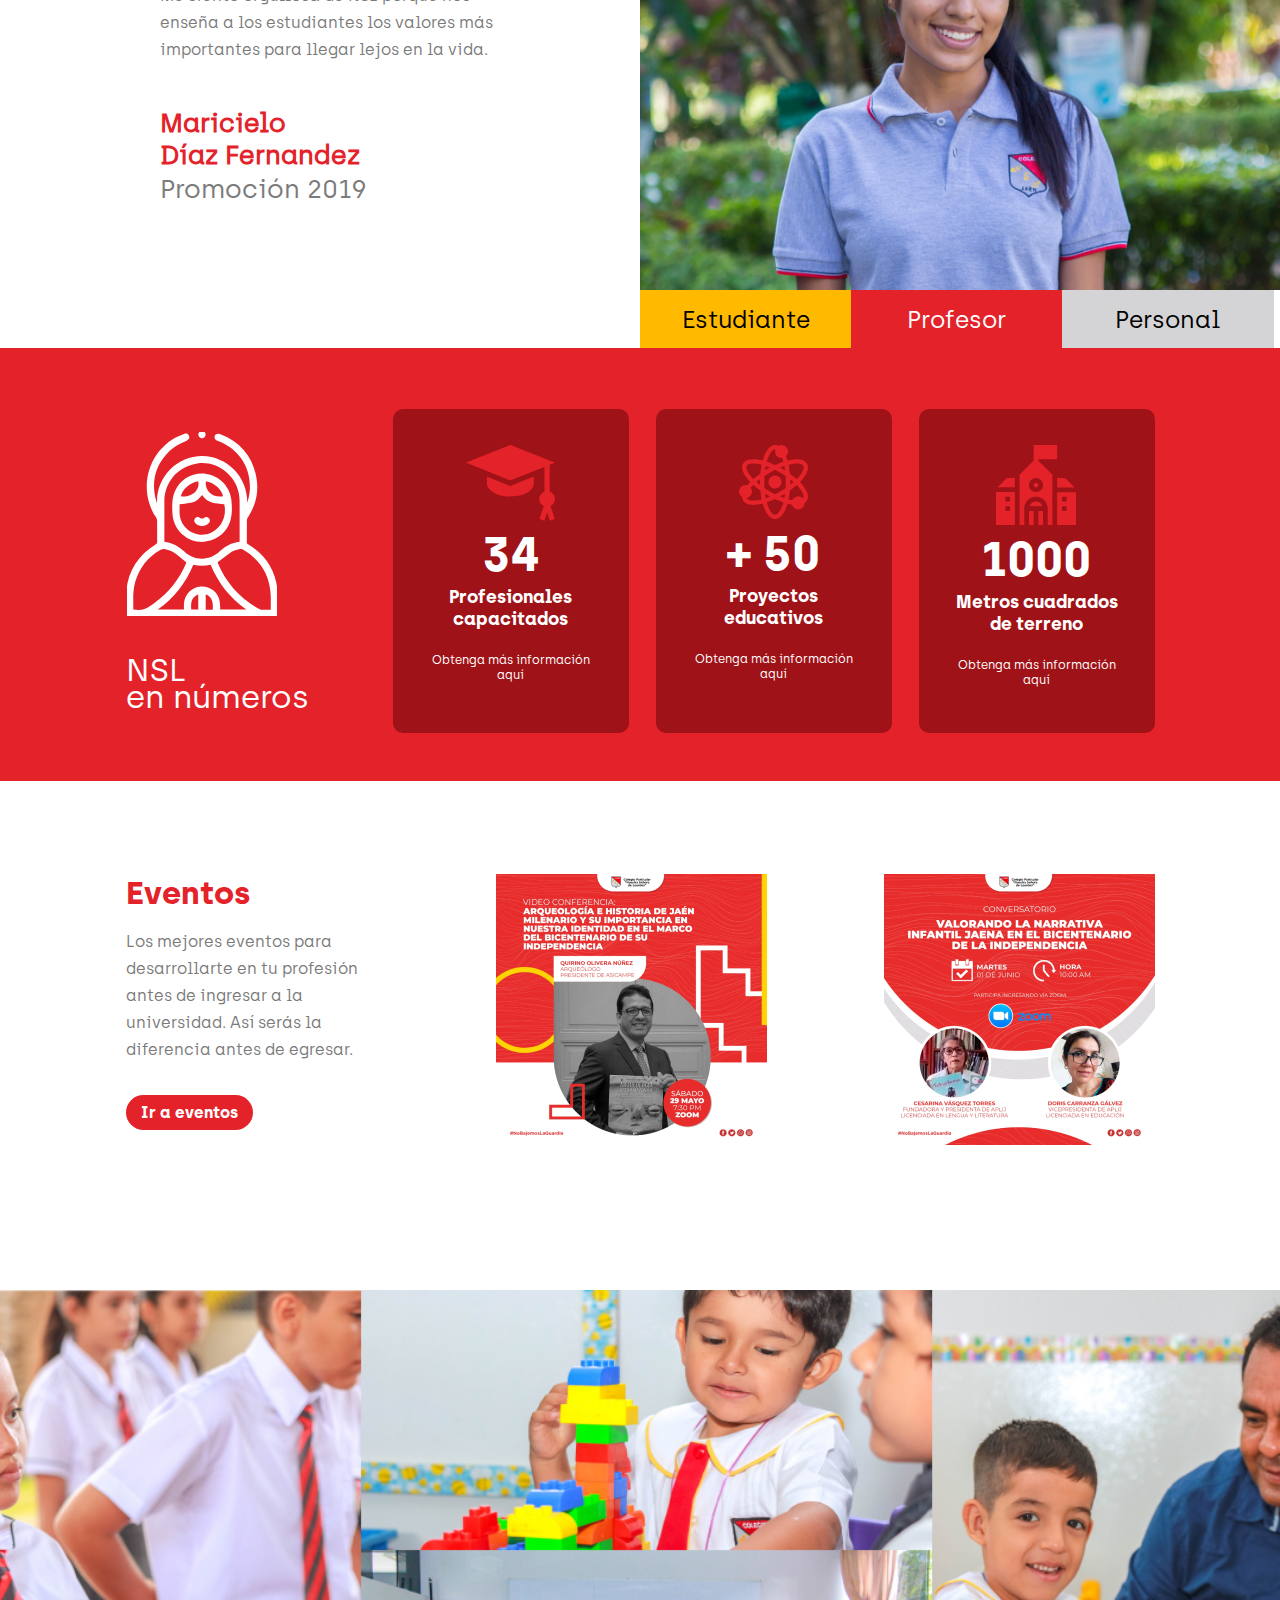
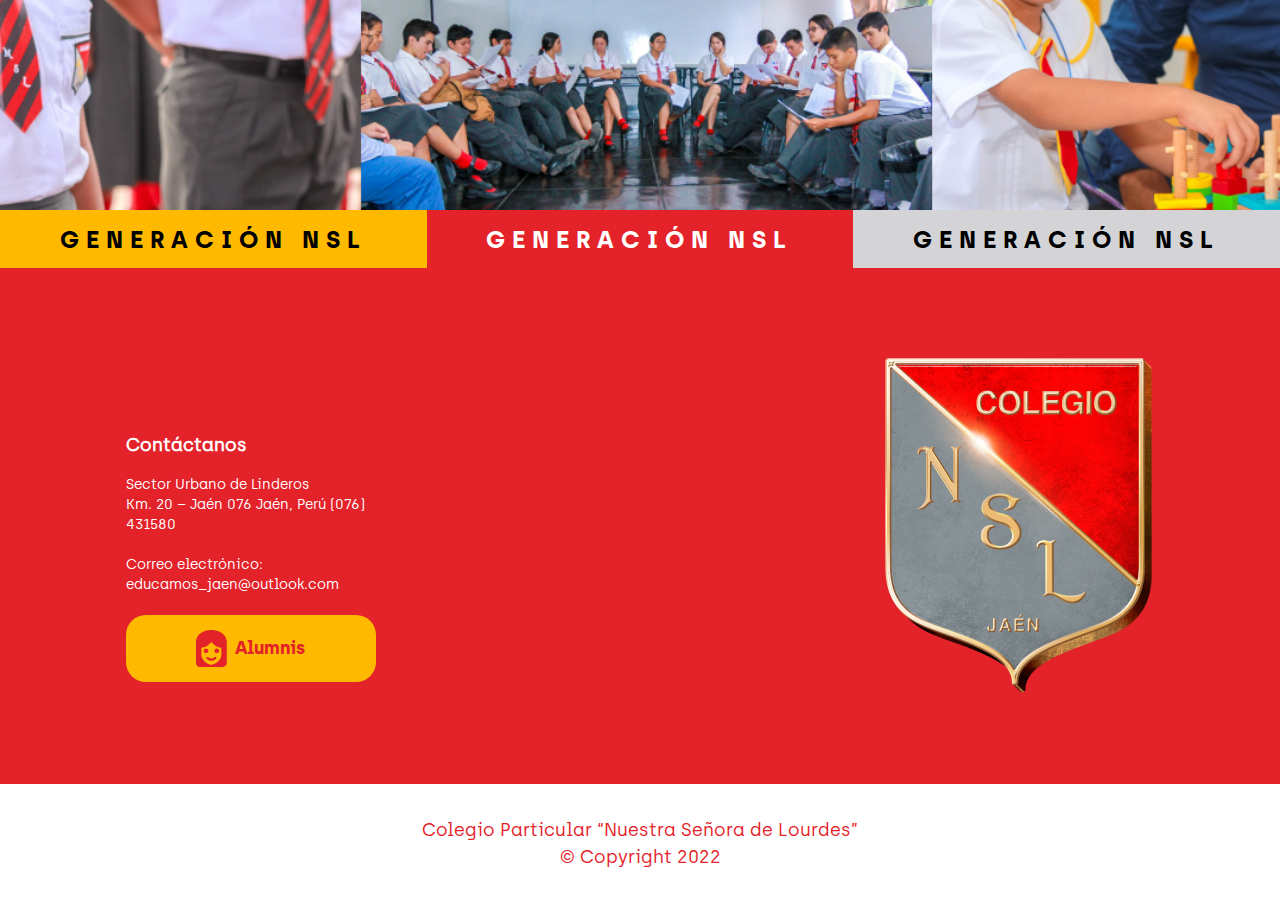
==== commit d68e466a: "Cambios en Responsive" ====
--- a/index.html
+++ b/index.html
@@ -4,6 +4,8 @@
     <meta charset="UTF-8" />
     <meta http-equiv="X-UA-Compatible" content="IE=edge" />
     <meta name="viewport" content="width=device-width, initial-scale=1.0" />
+    <meta name="author" content="Hugo Oyola Yarlaque" />
+    <meta name="copyright" content="Hugo Developer" />
     <meta name="description" content="Colegio Particular 'Nuestra Señora de Lourdes'" />
     <link rel="apple-touch-icon" sizes="57x57" href="./favicon/apple-icon-57x57.png" />
     <link rel="apple-touch-icon" sizes="60x60" href="./favicon/apple-icon-60x60.png" />
@@ -101,9 +103,11 @@
                   <li>
                     <h3>Ultimas Noticias</h3>
                     <ul>
-                      <li><a href="#">Estudiante Jaime Cardenas ganó el concurso......</a></li>
-                      <li><a href="#">Estudiante Jaime Cardenas ganó el concurso......</a></li>
-                      <li><a href="#">Estudiante Jaime Cardenas ganó el concurso......</a></li>
+                      <li>
+                        <a href="#"><strong>Inicio de Clases: </strong></a>
+                      </li>
+                      <li><a href="#">Inicial: 14 de marzo</a></li>
+                      <li><a href="#">Primaria y Secundaria: 10 de marzo</a></li>
                     </ul>
                   </li>
                   <li>
@@ -165,10 +169,10 @@
                 <ul>
                   <li>
                     <ul>
-                      <li><a href="#">Proceso de Admisión</a></li>
-                      <li><a href="#">Formulario Online</a></li>
-                      <li><a href="#">Contáctanos</a></li>
-                      <li><a href="#">Entrevista Familiar</a></li>
+                      <li><a href="./admision.html">Proceso de Admisión</a></li>
+                      <li><a href="./admision.html">Formulario Online</a></li>
+                      <li><a href="./admision.html">Contáctanos</a></li>
+                      <li><a href="./admision.html">Entrevista Familiar</a></li>
                       <li>
                         <a href="#"><i class="fas fa-file-invoice"></i> Brochure</a>
                       </li>
@@ -177,9 +181,11 @@
                   <li>
                     <h3>Ultimas Noticias</h3>
                     <ul>
-                      <li><a href="#">Estudiante Jaime Cardenas ganó el concurso......</a></li>
-                      <li><a href="#">Estudiante Jaime Cardenas ganó el concurso......</a></li>
-                      <li><a href="#">Estudiante Jaime Cardenas ganó el concurso......</a></li>
+                      <li>
+                        <a href="#"><strong>Inicio de Clases: </strong></a>
+                      </li>
+                      <li><a href="#">Inicial: 14 de marzo</a></li>
+                      <li><a href="#">Primaria y Secundaria: 10 de marzo</a></li>
                     </ul>
                   </li>
                   <li>
@@ -205,9 +211,11 @@
                   <li>
                     <h3>Ultimas Noticias</h3>
                     <ul>
-                      <li><a href="#">Estudiante Jaime Cardenas ganó el concurso......</a></li>
-                      <li><a href="#">Estudiante Jaime Cardenas ganó el concurso......</a></li>
-                      <li><a href="#">Estudiante Jaime Cardenas ganó el concurso......</a></li>
+                      <li>
+                        <a href="#"><strong>Inicio de Clases: </strong></a>
+                      </li>
+                      <li><a href="#">Inicial: 14 de marzo</a></li>
+                      <li><a href="#">Primaria y Secundaria: 10 de marzo</a></li>
                     </ul>
                   </li>
                   <li>
@@ -218,13 +226,13 @@
                 </ul>
               </li>
               <li>
-                <a href="#">Estudiante</a>
+                <a href="./estudiante.html">Estudiante</a>
                 <ul>
                   <li>
                     <ul>
-                      <li><a href="#">Testimonios de Alumnos</a></li>
-                      <li><a href="#">Ex-alumnos</a></li>
-                      <li><a href="#">Docentes</a></li>
+                      <li><a href="./estudiante.html">Testimonios de Alumnos</a></li>
+                      <li><a href="./estudiante.html">Ex-alumnos</a></li>
+                      <li><a href="./estudiante.html">Docentes</a></li>
                       <li>
                         <a href="#"><i class="fas fa-file-invoice"></i> Brochure</a>
                       </li>
@@ -233,9 +241,11 @@
                   <li>
                     <h3>Ultimas Noticias</h3>
                     <ul>
-                      <li><a href="#">Estudiante Jaime Cardenas ganó el concurso......</a></li>
-                      <li><a href="#">Estudiante Jaime Cardenas ganó el concurso......</a></li>
-                      <li><a href="#">Estudiante Jaime Cardenas ganó el concurso......</a></li>
+                      <li>
+                        <a href="#"><strong>Inicio de Clases: </strong></a>
+                      </li>
+                      <li><a href="#">Inicial: 14 de marzo</a></li>
+                      <li><a href="#">Primaria y Secundaria: 10 de marzo</a></li>
                     </ul>
                   </li>
                   <li>
@@ -446,9 +456,9 @@
           </div>
         </div>
       </section>
-      <section class="messages">
+      <section class="messages hidden">
         <div class="messages-content">
-          <div class="messages-box01">
+          <div class="messages-box01 hidden">
             <div class="messages-box01-content">
               <img src="./images/comillas.svg" alt="" />
               <p class="comment">Me siento orgullosa de NSL porque nos enseña a los estudiantes los valores más importantes para llegar lejos en la vida.</p>
@@ -461,22 +471,23 @@
           </div>
           <div class="messages-box02 hidden">
             <div class="messages-box02-content">
-              <div class="imagen-slider"></div>
-              <!-- <div id="Study" class="tipoPersona">
-                <video src="./video/video1.mp4" controls poster="">Tu navegador no admite el elemento <code>video</code>.</video>
+              <!-- <div class="imagen-slider"></div> -->
+              <div id="Study" class="tipoPersona">
+                <!-- <video src="./video/video1.mp4" controls poster="">Tu navegador no admite el elemento <code>video</code>.</video> -->
+                <div class="imagen-slider"></div>
               </div>
               <div id="Teacher" class="tipoPersona" style="display: none">
-                <div class="imagen-slider"></div>
+                <div class="imagen-personal-slider"></div>
               </div>
               <div id="Personal" class="tipoPersona" style="display: none">
-                <div class="imagen-slider"></div>
+                <div class="imagen-personal-slider"></div>
               </div>
               <div class="grado-content">
                 <button class="button-study" onclick="openTab('Study')">Estudiante</button>
                 <button class="button-teacher" onclick="openTab('Teacher')">Profesor</button>
-                <button class="button-personal" onclick="openTab('Personal')">Personal</button> -->
-              <!-- </div> -->
-              <div class="grado-content">
+                <button class="button-personal" onclick="openTab('Personal')">Personal</button>
+              </div>
+              <!-- <div class="grado-content">
                 <div class="grado-content-box01">
                   <p>Estudiantes</p>
                 </div>
@@ -486,7 +497,7 @@
                 <div class="grado-content-box03">
                   <p>Personal</p>
                 </div>
-              </div>
+              </div> -->
             </div>
           </div>
         </div>
@@ -531,7 +542,7 @@
               <h2>Eventos</h2>
               <p class="subtittle">Los mejores eventos para desarrollarte en tu profesión antes de ingresar a la universidad. Así serás la diferencia antes de egresar.</p>
               <div class="button">
-                <a href="#">Ir a eventos <i class="far fa-arrow-right"></i></a>
+                <a href="./eventos.html">Ir a eventos <i class="far fa-arrow-right"></i></a>
               </div>
             </div>
             <div class="row-events hidden">
--- a/css/style.css
+++ b/css/style.css
@@ -820,7 +820,7 @@
   background-repeat: no-repeat;
   background-position: center;
   background-size: cover;
-  height: 641px;
+  height: 341px;
 }
 
 .background-content .title {
@@ -829,20 +829,13 @@
 
 .information {
   background-color: var(--red20);
-  height: 463px;
+  height: 663px;
 }
 
 .information .information-content {
   display: flex;
+  flex-wrap: wrap;
   justify-content: space-between;
-}
-
-.information .information-content .mision {
-  width: 50%;
-}
-
-.information .information-content .vision {
-  width: 50%;
 }
 
 .information .information-content h2 {
@@ -858,13 +851,14 @@
 
 .about-historia {
   width: 100%;
-  height: 381px;
+  height: 732px;
   background-color: var(--gray40);
   display: flex;
   align-items: center;
 }
 
 .about-historia h2 {
+  padding-top: 20px;
   padding-bottom: 49px;
 }
 
@@ -879,6 +873,7 @@
 }
 
 .inicial {
+  width: 100%;
   height: 444px;
   background-color: var(--yellow20);
   display: flex;
@@ -1022,6 +1017,111 @@
   color: #000;
   margin-left: 77px;
   text-align: justify;
+}
+
+/* ADMISION */
+.admision {
+  height: 835px;
+  background: var(--red20);
+}
+
+.admision .barra {
+  width: 100%;
+  height: 14px;
+  background: url(../images/barra.svg);
+  background-repeat: no-repeat;
+  background-position: center;
+  background-size: cover;
+}
+
+.admision .pasos-number {
+  display: flex;
+  justify-content: space-between;
+  align-items: center;
+  font-size: 72px;
+  color: var(--white);
+  margin-top: 50px;
+  margin-bottom: 40px;
+  font-family: "ArchiaBold", sans-serif;
+}
+
+.pasos-image {
+  display: flex;
+  flex-wrap: wrap;
+  justify-content: center;
+  padding-top: 45px;
+}
+
+.pasos-image p {
+  color: var(--white);
+}
+
+.proceso-box {
+  display: flex;
+  justify-content: center;
+  align-items: center;
+  width: 265px;
+  margin-bottom: 70px;
+  margin-top: 50px;
+}
+
+.proceso-box p {
+  padding-left: 25px;
+}
+
+.barra {
+  display: flex;
+  justify-content: space-evenly;
+  align-items: center;
+}
+
+.barra .circle {
+  background-color: var(--white);
+  width: 30px;
+  height: 30px;
+  border-radius: 50px;
+}
+
+/* EVENTOS */
+.w50 {
+  width: 100%;
+}
+
+.events-post {
+  background-color: var(--gray40);
+}
+
+.events-post-content .row-post {
+  display: flex;
+  flex-wrap: wrap;
+  justify-content: center;
+  padding-top: 86px;
+  padding-bottom: 40px;
+}
+
+.post-image {
+  margin-bottom: 46px;
+}
+
+/* ESTUDIANTE */
+.estudiante-post {
+  padding-bottom: 30px;
+}
+
+.estudiante-post-content .row-video {
+  display: flex;
+  flex-wrap: wrap;
+  justify-content: space-between;
+}
+
+.post-video {
+  width: 44%;
+  padding-bottom: 40px;
+}
+
+video {
+  width: 100%;
+  height: auto;
 }
 
 /* RESPONSIVE */
@@ -1326,7 +1426,7 @@
     width: 50%;
   }
 
-  /* .grado-content button {
+  .grado-content button {
     font-family: "Archia", sans-serif;
     width: 33%;
     height: 58px;
@@ -1366,7 +1466,7 @@
   video {
     width: 100%;
     height: auto;
-  } */
+  }
 
   .grado-content {
     display: flex;
@@ -1422,6 +1522,15 @@
     background-size: cover;
   }
 
+  .imagen-personal-slider {
+    height: 445px;
+    /* margin-bottom: 5px; */
+    background: url(../images/personal.jpg);
+    background-repeat: no-repeat;
+    background-position: center;
+    background-size: cover;
+  }
+
   .footer-name p {
     color: var(--red20);
     font-size: 18px;
@@ -1442,6 +1551,42 @@
     background-position: center;
     background-size: cover;
   }
+
+  .about-historia {
+    height: 381px;
+  }
+
+  .background {
+    height: 641px;
+  }
+
+  .information {
+    height: 463px;
+  }
+
+  .information .information-content .mision {
+    width: 50%;
+  }
+
+  .information .information-content .vision {
+    width: 50%;
+  }
+
+  .admision {
+    height: 535px;
+  }
+
+  .pasos-image {
+    justify-content: space-between;
+  }
+
+  .w50 {
+    width: 50%;
+  }
+
+  .events-post-content .row-post {
+    justify-content: space-between;
+  }
 }
 
 @media (max-width: 720px) {
